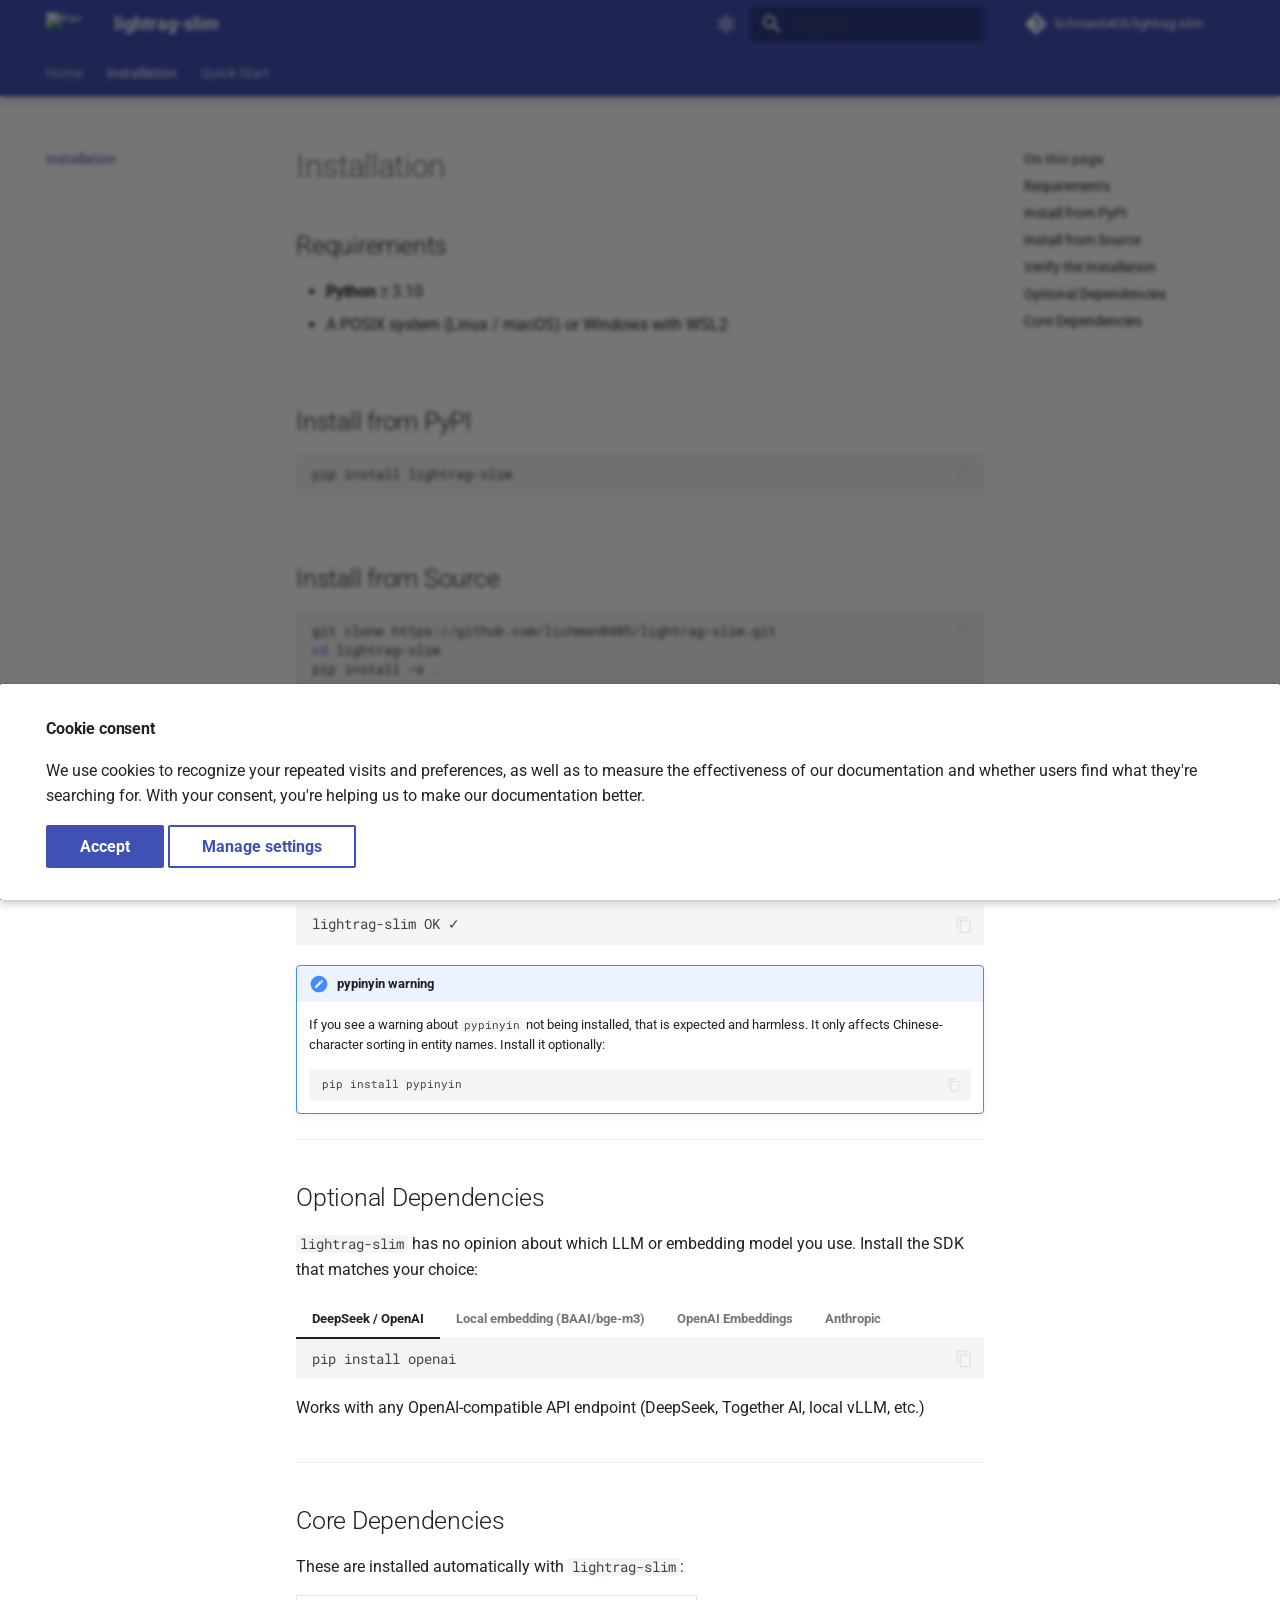
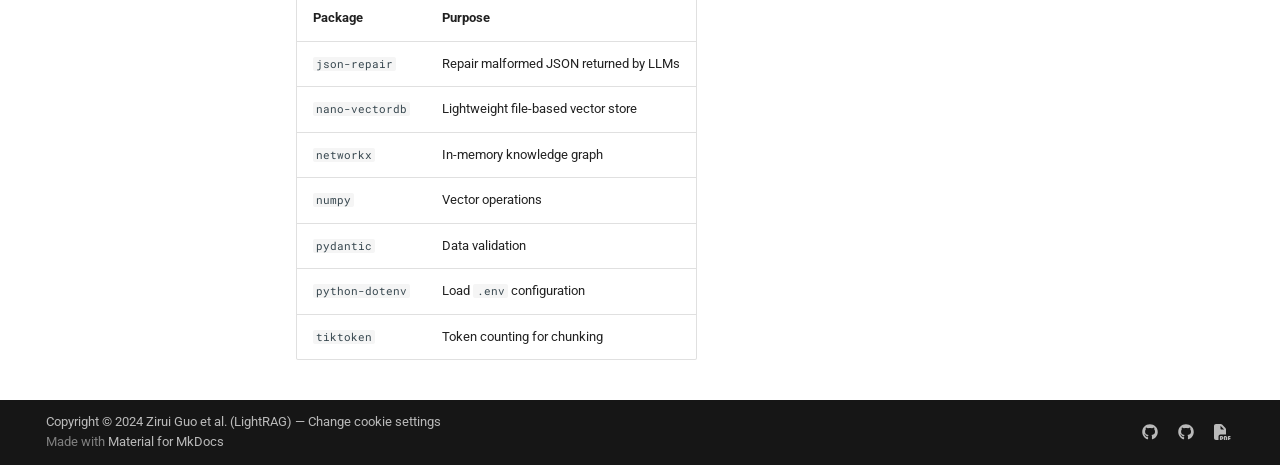
==== installation/index.html @ d9993184 "Deployed 4607991 with MkDocs version: 1.6.1" ====
<!doctype html>
<html lang="en" class="no-js">
  <head>
    
      <meta charset="utf-8">
      <meta name="viewport" content="width=device-width,initial-scale=1">
      
        <meta name="description" content="A lightweight, standalone graph-based RAG engine extracted from LightRAG">
      
      
        <meta name="author" content="lichman0405">
      
      
        <link rel="canonical" href="https://lichman0405.github.io/lightrag-slim/installation/">
      
      
        <link rel="prev" href="..">
      
      
        <link rel="next" href="../quickstart/">
      
      
        
      
      
      <link rel="icon" href="../assets/logo.svg">
      <meta name="generator" content="mkdocs-1.6.1, mkdocs-material-9.7.6">
    
    
      
        <title>Installation - lightrag-slim</title>
      
    
    
      <link rel="stylesheet" href="../assets/stylesheets/main.484c7ddc.min.css">
      
        
        <link rel="stylesheet" href="../assets/stylesheets/palette.ab4e12ef.min.css">
      
      


    
    
      
    
    
      
        
        
        <link rel="preconnect" href="https://fonts.gstatic.com" crossorigin>
        <link rel="stylesheet" href="https://fonts.googleapis.com/css?family=Roboto:300,300i,400,400i,700,700i%7CRoboto+Mono:400,400i,700,700i&display=fallback">
        <style>:root{--md-text-font:"Roboto";--md-code-font:"Roboto Mono"}</style>
      
    
    
      <link rel="stylesheet" href="../stylesheets/extra.css">
    
    <script>__md_scope=new URL("..",location),__md_hash=e=>[...e].reduce(((e,_)=>(e<<5)-e+_.charCodeAt(0)),0),__md_get=(e,_=localStorage,t=__md_scope)=>JSON.parse(_.getItem(t.pathname+"."+e)),__md_set=(e,_,t=localStorage,a=__md_scope)=>{try{t.setItem(a.pathname+"."+e,JSON.stringify(_))}catch(e){}}</script>
    
      

    
    
  </head>
  
  
    
    
      
    
    
    
    
    <body dir="ltr" data-md-color-scheme="default" data-md-color-primary="indigo" data-md-color-accent="deep-purple">
  
    
    <input class="md-toggle" data-md-toggle="drawer" type="checkbox" id="__drawer" autocomplete="off">
    <input class="md-toggle" data-md-toggle="search" type="checkbox" id="__search" autocomplete="off">
    <label class="md-overlay" for="__drawer"></label>
    <div data-md-component="skip">
      
        
        <a href="#installation" class="md-skip">
          Skip to content
        </a>
      
    </div>
    <div data-md-component="announce">
      
    </div>
    
      <div data-md-color-scheme="default" data-md-component="outdated" hidden>
        
      </div>
    
    
      

  

<header class="md-header md-header--shadow md-header--lifted" data-md-component="header">
  <nav class="md-header__inner md-grid" aria-label="Header">
    <a href=".." title="lightrag-slim" class="md-header__button md-logo" aria-label="lightrag-slim" data-md-component="logo">
      
  <img src="../assets/logo.svg" alt="logo">

    </a>
    <label class="md-header__button md-icon" for="__drawer">
      
      <svg xmlns="http://www.w3.org/2000/svg" viewBox="0 0 24 24"><path d="M3 6h18v2H3zm0 5h18v2H3zm0 5h18v2H3z"/></svg>
    </label>
    <div class="md-header__title" data-md-component="header-title">
      <div class="md-header__ellipsis">
        <div class="md-header__topic">
          <span class="md-ellipsis">
            lightrag-slim
          </span>
        </div>
        <div class="md-header__topic" data-md-component="header-topic">
          <span class="md-ellipsis">
            
              Installation
            
          </span>
        </div>
      </div>
    </div>
    
      
        <form class="md-header__option" data-md-component="palette">
  
    
    
    
    <input class="md-option" data-md-color-media="(prefers-color-scheme: light)" data-md-color-scheme="default" data-md-color-primary="indigo" data-md-color-accent="deep-purple"  aria-label="Switch to dark mode"  type="radio" name="__palette" id="__palette_0">
    
      <label class="md-header__button md-icon" title="Switch to dark mode" for="__palette_1" hidden>
        <svg xmlns="http://www.w3.org/2000/svg" viewBox="0 0 24 24"><path d="M12 7a5 5 0 0 1 5 5 5 5 0 0 1-5 5 5 5 0 0 1-5-5 5 5 0 0 1 5-5m0 2a3 3 0 0 0-3 3 3 3 0 0 0 3 3 3 3 0 0 0 3-3 3 3 0 0 0-3-3m0-7 2.39 3.42C13.65 5.15 12.84 5 12 5s-1.65.15-2.39.42zM3.34 7l4.16-.35A7.2 7.2 0 0 0 5.94 8.5c-.44.74-.69 1.5-.83 2.29zm.02 10 1.76-3.77a7.131 7.131 0 0 0 2.38 4.14zM20.65 7l-1.77 3.79a7.02 7.02 0 0 0-2.38-4.15zm-.01 10-4.14.36c.59-.51 1.12-1.14 1.54-1.86.42-.73.69-1.5.83-2.29zM12 22l-2.41-3.44c.74.27 1.55.44 2.41.44.82 0 1.63-.17 2.37-.44z"/></svg>
      </label>
    
  
    
    
    
    <input class="md-option" data-md-color-media="(prefers-color-scheme: dark)" data-md-color-scheme="slate" data-md-color-primary="indigo" data-md-color-accent="deep-purple"  aria-label="Switch to light mode"  type="radio" name="__palette" id="__palette_1">
    
      <label class="md-header__button md-icon" title="Switch to light mode" for="__palette_0" hidden>
        <svg xmlns="http://www.w3.org/2000/svg" viewBox="0 0 24 24"><path d="m17.75 4.09-2.53 1.94.91 3.06-2.63-1.81-2.63 1.81.91-3.06-2.53-1.94L12.44 4l1.06-3 1.06 3zm3.5 6.91-1.64 1.25.59 1.98-1.7-1.17-1.7 1.17.59-1.98L15.75 11l2.06-.05L18.5 9l.69 1.95zm-2.28 4.95c.83-.08 1.72 1.1 1.19 1.85-.32.45-.66.87-1.08 1.27C15.17 23 8.84 23 4.94 19.07c-3.91-3.9-3.91-10.24 0-14.14.4-.4.82-.76 1.27-1.08.75-.53 1.93.36 1.85 1.19-.27 2.86.69 5.83 2.89 8.02a9.96 9.96 0 0 0 8.02 2.89m-1.64 2.02a12.08 12.08 0 0 1-7.8-3.47c-2.17-2.19-3.33-5-3.49-7.82-2.81 3.14-2.7 7.96.31 10.98 3.02 3.01 7.84 3.12 10.98.31"/></svg>
      </label>
    
  
</form>
      
    
    
      <script>var palette=__md_get("__palette");if(palette&&palette.color){if("(prefers-color-scheme)"===palette.color.media){var media=matchMedia("(prefers-color-scheme: light)"),input=document.querySelector(media.matches?"[data-md-color-media='(prefers-color-scheme: light)']":"[data-md-color-media='(prefers-color-scheme: dark)']");palette.color.media=input.getAttribute("data-md-color-media"),palette.color.scheme=input.getAttribute("data-md-color-scheme"),palette.color.primary=input.getAttribute("data-md-color-primary"),palette.color.accent=input.getAttribute("data-md-color-accent")}for(var[key,value]of Object.entries(palette.color))document.body.setAttribute("data-md-color-"+key,value)}</script>
    
    
    
      
      
        <label class="md-header__button md-icon" for="__search">
          
          <svg xmlns="http://www.w3.org/2000/svg" viewBox="0 0 24 24"><path d="M9.5 3A6.5 6.5 0 0 1 16 9.5c0 1.61-.59 3.09-1.56 4.23l.27.27h.79l5 5-1.5 1.5-5-5v-.79l-.27-.27A6.52 6.52 0 0 1 9.5 16 6.5 6.5 0 0 1 3 9.5 6.5 6.5 0 0 1 9.5 3m0 2C7 5 5 7 5 9.5S7 14 9.5 14 14 12 14 9.5 12 5 9.5 5"/></svg>
        </label>
        <div class="md-search" data-md-component="search" role="dialog">
  <label class="md-search__overlay" for="__search"></label>
  <div class="md-search__inner" role="search">
    <form class="md-search__form" name="search">
      <input type="text" class="md-search__input" name="query" aria-label="Search" placeholder="Search" autocapitalize="off" autocorrect="off" autocomplete="off" spellcheck="false" data-md-component="search-query" required>
      <label class="md-search__icon md-icon" for="__search">
        
        <svg xmlns="http://www.w3.org/2000/svg" viewBox="0 0 24 24"><path d="M9.5 3A6.5 6.5 0 0 1 16 9.5c0 1.61-.59 3.09-1.56 4.23l.27.27h.79l5 5-1.5 1.5-5-5v-.79l-.27-.27A6.52 6.52 0 0 1 9.5 16 6.5 6.5 0 0 1 3 9.5 6.5 6.5 0 0 1 9.5 3m0 2C7 5 5 7 5 9.5S7 14 9.5 14 14 12 14 9.5 12 5 9.5 5"/></svg>
        
        <svg xmlns="http://www.w3.org/2000/svg" viewBox="0 0 24 24"><path d="M20 11v2H8l5.5 5.5-1.42 1.42L4.16 12l7.92-7.92L13.5 5.5 8 11z"/></svg>
      </label>
      <nav class="md-search__options" aria-label="Search">
        
          <a href="javascript:void(0)" class="md-search__icon md-icon" title="Share" aria-label="Share" data-clipboard data-clipboard-text="" data-md-component="search-share" tabindex="-1">
            
            <svg xmlns="http://www.w3.org/2000/svg" viewBox="0 0 24 24"><path d="M18 16.08c-.76 0-1.44.3-1.96.77L8.91 12.7c.05-.23.09-.46.09-.7s-.04-.47-.09-.7l7.05-4.11c.54.5 1.25.81 2.04.81a3 3 0 0 0 3-3 3 3 0 0 0-3-3 3 3 0 0 0-3 3c0 .24.04.47.09.7L8.04 9.81C7.5 9.31 6.79 9 6 9a3 3 0 0 0-3 3 3 3 0 0 0 3 3c.79 0 1.5-.31 2.04-.81l7.12 4.15c-.05.21-.08.43-.08.66 0 1.61 1.31 2.91 2.92 2.91s2.92-1.3 2.92-2.91A2.92 2.92 0 0 0 18 16.08"/></svg>
          </a>
        
        <button type="reset" class="md-search__icon md-icon" title="Clear" aria-label="Clear" tabindex="-1">
          
          <svg xmlns="http://www.w3.org/2000/svg" viewBox="0 0 24 24"><path d="M19 6.41 17.59 5 12 10.59 6.41 5 5 6.41 10.59 12 5 17.59 6.41 19 12 13.41 17.59 19 19 17.59 13.41 12z"/></svg>
        </button>
      </nav>
      
        <div class="md-search__suggest" data-md-component="search-suggest"></div>
      
    </form>
    <div class="md-search__output">
      <div class="md-search__scrollwrap" tabindex="0" data-md-scrollfix>
        <div class="md-search-result" data-md-component="search-result">
          <div class="md-search-result__meta">
            Initializing search
          </div>
          <ol class="md-search-result__list" role="presentation"></ol>
        </div>
      </div>
    </div>
  </div>
</div>
      
    
    
      <div class="md-header__source">
        <a href="https://github.com/lichman0405/lightrag-slim" title="Go to repository" class="md-source" data-md-component="source">
  <div class="md-source__icon md-icon">
    
    <svg xmlns="http://www.w3.org/2000/svg" viewBox="0 0 448 512"><!--! Font Awesome Free 7.1.0 by @fontawesome - https://fontawesome.com License - https://fontawesome.com/license/free (Icons: CC BY 4.0, Fonts: SIL OFL 1.1, Code: MIT License) Copyright 2025 Fonticons, Inc.--><path d="M439.6 236.1 244 40.5c-5.4-5.5-12.8-8.5-20.4-8.5s-15 3-20.4 8.4L162.5 81l51.5 51.5c27.1-9.1 52.7 16.8 43.4 43.7l49.7 49.7c34.2-11.8 61.2 31 35.5 56.7-26.5 26.5-70.2-2.9-56-37.3L240.3 199v121.9c25.3 12.5 22.3 41.8 9.1 55-6.4 6.4-15.2 10.1-24.3 10.1s-17.8-3.6-24.3-10.1c-17.6-17.6-11.1-46.9 11.2-56v-123c-20.8-8.5-24.6-30.7-18.6-45L142.6 101 8.5 235.1C3 240.6 0 247.9 0 255.5s3 15 8.5 20.4l195.6 195.7c5.4 5.4 12.7 8.4 20.4 8.4s15-3 20.4-8.4l194.7-194.7c5.4-5.4 8.4-12.8 8.4-20.4s-3-15-8.4-20.4"/></svg>
  </div>
  <div class="md-source__repository">
    lichman0405/lightrag-slim
  </div>
</a>
      </div>
    
  </nav>
  
    
      
<nav class="md-tabs" aria-label="Tabs" data-md-component="tabs">
  <div class="md-grid">
    <ul class="md-tabs__list">
      
        
  
  
  
  
    <li class="md-tabs__item">
      <a href=".." class="md-tabs__link">
        
  
  
    
  
  Home

      </a>
    </li>
  

      
        
  
  
  
    
  
  
    <li class="md-tabs__item md-tabs__item--active">
      <a href="./" class="md-tabs__link">
        
  
  
    
  
  Installation

      </a>
    </li>
  

      
        
  
  
  
  
    <li class="md-tabs__item">
      <a href="../quickstart/" class="md-tabs__link">
        
  
  
    
  
  Quick Start

      </a>
    </li>
  

      
    </ul>
  </div>
</nav>
    
  
</header>
    
    <div class="md-container" data-md-component="container">
      
      
        
      
      <main class="md-main" data-md-component="main">
        <div class="md-main__inner md-grid">
          
            
              
              <div class="md-sidebar md-sidebar--primary" data-md-component="sidebar" data-md-type="navigation" >
                <div class="md-sidebar__scrollwrap">
                  <div class="md-sidebar__inner">
                    


  


<nav class="md-nav md-nav--primary md-nav--lifted" aria-label="Navigation" data-md-level="0">
  <label class="md-nav__title" for="__drawer">
    <a href=".." title="lightrag-slim" class="md-nav__button md-logo" aria-label="lightrag-slim" data-md-component="logo">
      
  <img src="../assets/logo.svg" alt="logo">

    </a>
    lightrag-slim
  </label>
  
    <div class="md-nav__source">
      <a href="https://github.com/lichman0405/lightrag-slim" title="Go to repository" class="md-source" data-md-component="source">
  <div class="md-source__icon md-icon">
    
    <svg xmlns="http://www.w3.org/2000/svg" viewBox="0 0 448 512"><!--! Font Awesome Free 7.1.0 by @fontawesome - https://fontawesome.com License - https://fontawesome.com/license/free (Icons: CC BY 4.0, Fonts: SIL OFL 1.1, Code: MIT License) Copyright 2025 Fonticons, Inc.--><path d="M439.6 236.1 244 40.5c-5.4-5.5-12.8-8.5-20.4-8.5s-15 3-20.4 8.4L162.5 81l51.5 51.5c27.1-9.1 52.7 16.8 43.4 43.7l49.7 49.7c34.2-11.8 61.2 31 35.5 56.7-26.5 26.5-70.2-2.9-56-37.3L240.3 199v121.9c25.3 12.5 22.3 41.8 9.1 55-6.4 6.4-15.2 10.1-24.3 10.1s-17.8-3.6-24.3-10.1c-17.6-17.6-11.1-46.9 11.2-56v-123c-20.8-8.5-24.6-30.7-18.6-45L142.6 101 8.5 235.1C3 240.6 0 247.9 0 255.5s3 15 8.5 20.4l195.6 195.7c5.4 5.4 12.7 8.4 20.4 8.4s15-3 20.4-8.4l194.7-194.7c5.4-5.4 8.4-12.8 8.4-20.4s-3-15-8.4-20.4"/></svg>
  </div>
  <div class="md-source__repository">
    lichman0405/lightrag-slim
  </div>
</a>
    </div>
  
  <ul class="md-nav__list" data-md-scrollfix>
    
      
      
  
  
  
  
    <li class="md-nav__item">
      <a href=".." class="md-nav__link">
        
  
  
  <span class="md-ellipsis">
    
  
    Home
  

    
  </span>
  
  

      </a>
    </li>
  

    
      
      
  
  
    
  
  
  
    <li class="md-nav__item md-nav__item--active">
      
      <input class="md-nav__toggle md-toggle" type="checkbox" id="__toc">
      
      
        
      
      
        <label class="md-nav__link md-nav__link--active" for="__toc">
          
  
  
  <span class="md-ellipsis">
    
  
    Installation
  

    
  </span>
  
  

          <span class="md-nav__icon md-icon"></span>
        </label>
      
      <a href="./" class="md-nav__link md-nav__link--active">
        
  
  
  <span class="md-ellipsis">
    
  
    Installation
  

    
  </span>
  
  

      </a>
      
        

  

<nav class="md-nav md-nav--secondary" aria-label="On this page">
  
  
  
    
  
  
    <label class="md-nav__title" for="__toc">
      <span class="md-nav__icon md-icon"></span>
      On this page
    </label>
    <ul class="md-nav__list" data-md-component="toc" data-md-scrollfix>
      
        <li class="md-nav__item">
  <a href="#requirements" class="md-nav__link">
    <span class="md-ellipsis">
      
        Requirements
      
    </span>
  </a>
  
</li>
      
        <li class="md-nav__item">
  <a href="#install-from-pypi" class="md-nav__link">
    <span class="md-ellipsis">
      
        Install from PyPI
      
    </span>
  </a>
  
</li>
      
        <li class="md-nav__item">
  <a href="#install-from-source" class="md-nav__link">
    <span class="md-ellipsis">
      
        Install from Source
      
    </span>
  </a>
  
</li>
      
        <li class="md-nav__item">
  <a href="#verify-the-installation" class="md-nav__link">
    <span class="md-ellipsis">
      
        Verify the Installation
      
    </span>
  </a>
  
</li>
      
        <li class="md-nav__item">
  <a href="#optional-dependencies" class="md-nav__link">
    <span class="md-ellipsis">
      
        Optional Dependencies
      
    </span>
  </a>
  
</li>
      
        <li class="md-nav__item">
  <a href="#core-dependencies" class="md-nav__link">
    <span class="md-ellipsis">
      
        Core Dependencies
      
    </span>
  </a>
  
</li>
      
    </ul>
  
</nav>
      
    </li>
  

    
      
      
  
  
  
  
    <li class="md-nav__item">
      <a href="../quickstart/" class="md-nav__link">
        
  
  
  <span class="md-ellipsis">
    
  
    Quick Start
  

    
  </span>
  
  

      </a>
    </li>
  

    
  </ul>
</nav>
                  </div>
                </div>
              </div>
            
            
              
              <div class="md-sidebar md-sidebar--secondary" data-md-component="sidebar" data-md-type="toc" >
                <div class="md-sidebar__scrollwrap">
                  <div class="md-sidebar__inner">
                    

  

<nav class="md-nav md-nav--secondary" aria-label="On this page">
  
  
  
    
  
  
    <label class="md-nav__title" for="__toc">
      <span class="md-nav__icon md-icon"></span>
      On this page
    </label>
    <ul class="md-nav__list" data-md-component="toc" data-md-scrollfix>
      
        <li class="md-nav__item">
  <a href="#requirements" class="md-nav__link">
    <span class="md-ellipsis">
      
        Requirements
      
    </span>
  </a>
  
</li>
      
        <li class="md-nav__item">
  <a href="#install-from-pypi" class="md-nav__link">
    <span class="md-ellipsis">
      
        Install from PyPI
      
    </span>
  </a>
  
</li>
      
        <li class="md-nav__item">
  <a href="#install-from-source" class="md-nav__link">
    <span class="md-ellipsis">
      
        Install from Source
      
    </span>
  </a>
  
</li>
      
        <li class="md-nav__item">
  <a href="#verify-the-installation" class="md-nav__link">
    <span class="md-ellipsis">
      
        Verify the Installation
      
    </span>
  </a>
  
</li>
      
        <li class="md-nav__item">
  <a href="#optional-dependencies" class="md-nav__link">
    <span class="md-ellipsis">
      
        Optional Dependencies
      
    </span>
  </a>
  
</li>
      
        <li class="md-nav__item">
  <a href="#core-dependencies" class="md-nav__link">
    <span class="md-ellipsis">
      
        Core Dependencies
      
    </span>
  </a>
  
</li>
      
    </ul>
  
</nav>
                  </div>
                </div>
              </div>
            
          
          
            <div class="md-content" data-md-component="content">
              
              <article class="md-content__inner md-typeset">
                
                  


  
  


<h1 id="installation">Installation<a class="headerlink" href="#installation" title="Permanent link">&para;</a></h1>
<h2 id="requirements">Requirements<a class="headerlink" href="#requirements" title="Permanent link">&para;</a></h2>
<ul>
<li><strong>Python</strong> ≥ 3.10</li>
<li>A POSIX system (Linux / macOS) or Windows with WSL2</li>
</ul>
<hr />
<h2 id="install-from-pypi">Install from PyPI<a class="headerlink" href="#install-from-pypi" title="Permanent link">&para;</a></h2>
<div class="language-bash highlight"><pre><span></span><code><span id="__span-0-1"><a id="__codelineno-0-1" name="__codelineno-0-1" href="#__codelineno-0-1"></a>pip<span class="w"> </span>install<span class="w"> </span>lightrag-slim
</span></code></pre></div>
<hr />
<h2 id="install-from-source">Install from Source<a class="headerlink" href="#install-from-source" title="Permanent link">&para;</a></h2>
<div class="language-bash highlight"><pre><span></span><code><span id="__span-1-1"><a id="__codelineno-1-1" name="__codelineno-1-1" href="#__codelineno-1-1"></a>git<span class="w"> </span>clone<span class="w"> </span>https://github.com/lichman0405/lightrag-slim.git
</span><span id="__span-1-2"><a id="__codelineno-1-2" name="__codelineno-1-2" href="#__codelineno-1-2"></a><span class="nb">cd</span><span class="w"> </span>lightrag-slim
</span><span id="__span-1-3"><a id="__codelineno-1-3" name="__codelineno-1-3" href="#__codelineno-1-3"></a>pip<span class="w"> </span>install<span class="w"> </span>-e<span class="w"> </span>.
</span></code></pre></div>
<hr />
<h2 id="verify-the-installation">Verify the Installation<a class="headerlink" href="#verify-the-installation" title="Permanent link">&para;</a></h2>
<div class="language-bash highlight"><pre><span></span><code><span id="__span-2-1"><a id="__codelineno-2-1" name="__codelineno-2-1" href="#__codelineno-2-1"></a>python<span class="w"> </span>-c<span class="w"> </span><span class="s2">&quot;from lightrag_slim import LightRAG, QueryParam; print(&#39;lightrag-slim OK ✓&#39;)&quot;</span>
</span></code></pre></div>
<p>You should see:</p>
<div class="language-text highlight"><pre><span></span><code><span id="__span-3-1"><a id="__codelineno-3-1" name="__codelineno-3-1" href="#__codelineno-3-1"></a>lightrag-slim OK ✓
</span></code></pre></div>
<div class="admonition note">
<p class="admonition-title">pypinyin warning</p>
<p>If you see a warning about <code>pypinyin</code> not being installed, that is expected and harmless.
It only affects Chinese-character sorting in entity names. Install it optionally:
<div class="language-bash highlight"><pre><span></span><code><span id="__span-4-1"><a id="__codelineno-4-1" name="__codelineno-4-1" href="#__codelineno-4-1"></a>pip<span class="w"> </span>install<span class="w"> </span>pypinyin
</span></code></pre></div></p>
</div>
<hr />
<h2 id="optional-dependencies">Optional Dependencies<a class="headerlink" href="#optional-dependencies" title="Permanent link">&para;</a></h2>
<p><code>lightrag-slim</code> has no opinion about which LLM or embedding model you use.
Install the SDK that matches your choice:</p>
<div class="tabbed-set tabbed-alternate" data-tabs="1:4"><input checked="checked" id="__tabbed_1_1" name="__tabbed_1" type="radio" /><input id="__tabbed_1_2" name="__tabbed_1" type="radio" /><input id="__tabbed_1_3" name="__tabbed_1" type="radio" /><input id="__tabbed_1_4" name="__tabbed_1" type="radio" /><div class="tabbed-labels"><label for="__tabbed_1_1">DeepSeek / OpenAI</label><label for="__tabbed_1_2">Local embedding (BAAI/bge-m3)</label><label for="__tabbed_1_3">OpenAI Embeddings</label><label for="__tabbed_1_4">Anthropic</label></div>
<div class="tabbed-content">
<div class="tabbed-block">
<div class="language-bash highlight"><pre><span></span><code><span id="__span-5-1"><a id="__codelineno-5-1" name="__codelineno-5-1" href="#__codelineno-5-1"></a>pip<span class="w"> </span>install<span class="w"> </span>openai
</span></code></pre></div>
<p>Works with any OpenAI-compatible API endpoint (DeepSeek, Together AI, local vLLM, etc.)</p>
</div>
<div class="tabbed-block">
<div class="language-bash highlight"><pre><span></span><code><span id="__span-6-1"><a id="__codelineno-6-1" name="__codelineno-6-1" href="#__codelineno-6-1"></a>pip<span class="w"> </span>install<span class="w"> </span>sentence-transformers
</span></code></pre></div>
<p>Downloads and runs the <code>BAAI/bge-m3</code> model locally (1 GB, CPU-compatible).
No API key needed.</p>
</div>
<div class="tabbed-block">
<div class="language-bash highlight"><pre><span></span><code><span id="__span-7-1"><a id="__codelineno-7-1" name="__codelineno-7-1" href="#__codelineno-7-1"></a>pip<span class="w"> </span>install<span class="w"> </span>openai
</span></code></pre></div>
<p>Use <code>text-embedding-3-small</code> or <code>text-embedding-3-large</code> via the OpenAI API.</p>
</div>
<div class="tabbed-block">
<div class="language-bash highlight"><pre><span></span><code><span id="__span-8-1"><a id="__codelineno-8-1" name="__codelineno-8-1" href="#__codelineno-8-1"></a>pip<span class="w"> </span>install<span class="w"> </span>anthropic
</span></code></pre></div>
<p>Use Claude models for the LLM function.</p>
</div>
</div>
</div>
<hr />
<h2 id="core-dependencies">Core Dependencies<a class="headerlink" href="#core-dependencies" title="Permanent link">&para;</a></h2>
<p>These are installed automatically with <code>lightrag-slim</code>:</p>
<table>
<thead>
<tr>
<th>Package</th>
<th>Purpose</th>
</tr>
</thead>
<tbody>
<tr>
<td><code>json-repair</code></td>
<td>Repair malformed JSON returned by LLMs</td>
</tr>
<tr>
<td><code>nano-vectordb</code></td>
<td>Lightweight file-based vector store</td>
</tr>
<tr>
<td><code>networkx</code></td>
<td>In-memory knowledge graph</td>
</tr>
<tr>
<td><code>numpy</code></td>
<td>Vector operations</td>
</tr>
<tr>
<td><code>pydantic</code></td>
<td>Data validation</td>
</tr>
<tr>
<td><code>python-dotenv</code></td>
<td>Load <code>.env</code> configuration</td>
</tr>
<tr>
<td><code>tiktoken</code></td>
<td>Token counting for chunking</td>
</tr>
</tbody>
</table>












                
              </article>
            </div>
          
          
  <script>var tabs=__md_get("__tabs");if(Array.isArray(tabs))e:for(var set of document.querySelectorAll(".tabbed-set")){var labels=set.querySelector(".tabbed-labels");for(var tab of tabs)for(var label of labels.getElementsByTagName("label"))if(label.innerText.trim()===tab){var input=document.getElementById(label.htmlFor);input.checked=!0;continue e}}</script>

<script>var target=document.getElementById(location.hash.slice(1));target&&target.name&&(target.checked=target.name.startsWith("__tabbed_"))</script>
        </div>
        
          <button type="button" class="md-top md-icon" data-md-component="top" hidden>
  
  <svg xmlns="http://www.w3.org/2000/svg" viewBox="0 0 24 24"><path d="M13 20h-2V8l-5.5 5.5-1.42-1.42L12 4.16l7.92 7.92-1.42 1.42L13 8z"/></svg>
  Back to top
</button>
        
      </main>
      
        <footer class="md-footer">
  
  <div class="md-footer-meta md-typeset">
    <div class="md-footer-meta__inner md-grid">
      <div class="md-copyright">
  
    <div class="md-copyright__highlight">
      Copyright &copy; 2024 Zirui Guo et al. (LightRAG) &mdash; <a href="#__consent">Change cookie settings</a>

    </div>
  
  
    Made with
    <a href="https://squidfunk.github.io/mkdocs-material/" target="_blank" rel="noopener">
      Material for MkDocs
    </a>
  
</div>
      
        
<div class="md-social">
  
    
    
    
    
    <a href="https://github.com/lichman0405/lightrag-slim" target="_blank" rel="noopener" title="lightrag-slim on GitHub" class="md-social__link">
      <svg xmlns="http://www.w3.org/2000/svg" viewBox="0 0 512 512"><!--! Font Awesome Free 7.1.0 by @fontawesome - https://fontawesome.com License - https://fontawesome.com/license/free (Icons: CC BY 4.0, Fonts: SIL OFL 1.1, Code: MIT License) Copyright 2025 Fonticons, Inc.--><path d="M173.9 397.4c0 2-2.3 3.6-5.2 3.6-3.3.3-5.6-1.3-5.6-3.6 0-2 2.3-3.6 5.2-3.6 3-.3 5.6 1.3 5.6 3.6m-31.1-4.5c-.7 2 1.3 4.3 4.3 4.9 2.6 1 5.6 0 6.2-2s-1.3-4.3-4.3-5.2c-2.6-.7-5.5.3-6.2 2.3m44.2-1.7c-2.9.7-4.9 2.6-4.6 4.9.3 2 2.9 3.3 5.9 2.6 2.9-.7 4.9-2.6 4.6-4.6-.3-1.9-3-3.2-5.9-2.9M252.8 8C114.1 8 8 113.3 8 252c0 110.9 69.8 205.8 169.5 239.2 12.8 2.3 17.3-5.6 17.3-12.1 0-6.2-.3-40.4-.3-61.4 0 0-70 15-84.7-29.8 0 0-11.4-29.1-27.8-36.6 0 0-22.9-15.7 1.6-15.4 0 0 24.9 2 38.6 25.8 21.9 38.6 58.6 27.5 72.9 20.9 2.3-16 8.8-27.1 16-33.7-55.9-6.2-112.3-14.3-112.3-110.5 0-27.5 7.6-41.3 23.6-58.9-2.6-6.5-11.1-33.3 2.6-67.9 20.9-6.5 69 27 69 27 20-5.6 41.5-8.5 62.8-8.5s42.8 2.9 62.8 8.5c0 0 48.1-33.6 69-27 13.7 34.7 5.2 61.4 2.6 67.9 16 17.7 25.8 31.5 25.8 58.9 0 96.5-58.9 104.2-114.8 110.5 9.2 7.9 17 22.9 17 46.4 0 33.7-.3 75.4-.3 83.6 0 6.5 4.6 14.4 17.3 12.1C436.2 457.8 504 362.9 504 252 504 113.3 391.5 8 252.8 8M105.2 352.9c-1.3 1-1 3.3.7 5.2 1.6 1.6 3.9 2.3 5.2 1 1.3-1 1-3.3-.7-5.2-1.6-1.6-3.9-2.3-5.2-1m-10.8-8.1c-.7 1.3.3 2.9 2.3 3.9 1.6 1 3.6.7 4.3-.7.7-1.3-.3-2.9-2.3-3.9-2-.6-3.6-.3-4.3.7m32.4 35.6c-1.6 1.3-1 4.3 1.3 6.2 2.3 2.3 5.2 2.6 6.5 1 1.3-1.3.7-4.3-1.3-6.2-2.2-2.3-5.2-2.6-6.5-1m-11.4-14.7c-1.6 1-1.6 3.6 0 5.9s4.3 3.3 5.6 2.3c1.6-1.3 1.6-3.9 0-6.2-1.4-2.3-4-3.3-5.6-2"/></svg>
    </a>
  
    
    
    
    
    <a href="https://github.com/HKUDS/LightRAG" target="_blank" rel="noopener" title="Original LightRAG project" class="md-social__link">
      <svg xmlns="http://www.w3.org/2000/svg" viewBox="0 0 512 512"><!--! Font Awesome Free 7.1.0 by @fontawesome - https://fontawesome.com License - https://fontawesome.com/license/free (Icons: CC BY 4.0, Fonts: SIL OFL 1.1, Code: MIT License) Copyright 2025 Fonticons, Inc.--><path d="M173.9 397.4c0 2-2.3 3.6-5.2 3.6-3.3.3-5.6-1.3-5.6-3.6 0-2 2.3-3.6 5.2-3.6 3-.3 5.6 1.3 5.6 3.6m-31.1-4.5c-.7 2 1.3 4.3 4.3 4.9 2.6 1 5.6 0 6.2-2s-1.3-4.3-4.3-5.2c-2.6-.7-5.5.3-6.2 2.3m44.2-1.7c-2.9.7-4.9 2.6-4.6 4.9.3 2 2.9 3.3 5.9 2.6 2.9-.7 4.9-2.6 4.6-4.6-.3-1.9-3-3.2-5.9-2.9M252.8 8C114.1 8 8 113.3 8 252c0 110.9 69.8 205.8 169.5 239.2 12.8 2.3 17.3-5.6 17.3-12.1 0-6.2-.3-40.4-.3-61.4 0 0-70 15-84.7-29.8 0 0-11.4-29.1-27.8-36.6 0 0-22.9-15.7 1.6-15.4 0 0 24.9 2 38.6 25.8 21.9 38.6 58.6 27.5 72.9 20.9 2.3-16 8.8-27.1 16-33.7-55.9-6.2-112.3-14.3-112.3-110.5 0-27.5 7.6-41.3 23.6-58.9-2.6-6.5-11.1-33.3 2.6-67.9 20.9-6.5 69 27 69 27 20-5.6 41.5-8.5 62.8-8.5s42.8 2.9 62.8 8.5c0 0 48.1-33.6 69-27 13.7 34.7 5.2 61.4 2.6 67.9 16 17.7 25.8 31.5 25.8 58.9 0 96.5-58.9 104.2-114.8 110.5 9.2 7.9 17 22.9 17 46.4 0 33.7-.3 75.4-.3 83.6 0 6.5 4.6 14.4 17.3 12.1C436.2 457.8 504 362.9 504 252 504 113.3 391.5 8 252.8 8M105.2 352.9c-1.3 1-1 3.3.7 5.2 1.6 1.6 3.9 2.3 5.2 1 1.3-1 1-3.3-.7-5.2-1.6-1.6-3.9-2.3-5.2-1m-10.8-8.1c-.7 1.3.3 2.9 2.3 3.9 1.6 1 3.6.7 4.3-.7.7-1.3-.3-2.9-2.3-3.9-2-.6-3.6-.3-4.3.7m32.4 35.6c-1.6 1.3-1 4.3 1.3 6.2 2.3 2.3 5.2 2.6 6.5 1 1.3-1.3.7-4.3-1.3-6.2-2.2-2.3-5.2-2.6-6.5-1m-11.4-14.7c-1.6 1-1.6 3.6 0 5.9s4.3 3.3 5.6 2.3c1.6-1.3 1.6-3.9 0-6.2-1.4-2.3-4-3.3-5.6-2"/></svg>
    </a>
  
    
    
    
    
    <a href="https://arxiv.org/abs/2410.05779" target="_blank" rel="noopener" title="LightRAG paper on arXiv" class="md-social__link">
      <svg xmlns="http://www.w3.org/2000/svg" viewBox="0 0 576 512"><!--! Font Awesome Free 7.1.0 by @fontawesome - https://fontawesome.com License - https://fontawesome.com/license/free (Icons: CC BY 4.0, Fonts: SIL OFL 1.1, Code: MIT License) Copyright 2025 Fonticons, Inc.--><path d="M96 0C60.7 0 32 28.7 32 64v384c0 35.3 28.7 64 64 64h80V400c0-35.3 28.7-64 64-64h176V170.5c0-17-6.7-33.3-18.7-45.3L290.7 18.7C278.7 6.7 262.5 0 245.5 0zm261.5 176H264c-13.3 0-24-10.7-24-24V58.5zM240 380c-11 0-20 9-20 20v128c0 11 9 20 20 20s20-9 20-20v-28h12c33.1 0 60-26.9 60-60s-26.9-60-60-60zm32 80h-12v-40h12c11 0 20 9 20 20s-9 20-20 20m96-80c-11 0-20 9-20 20v128c0 11 9 20 20 20h32c28.7 0 52-23.3 52-52v-64c0-28.7-23.3-52-52-52zm20 128v-88h12c6.6 0 12 5.4 12 12v64c0 6.6-5.4 12-12 12zm88-108v128c0 11 9 20 20 20s20-9 20-20v-44h28c11 0 20-9 20-20s-9-20-20-20h-28v-24h28c11 0 20-9 20-20s-9-20-20-20h-48c-11 0-20 9-20 20"/></svg>
    </a>
  
</div>
      
    </div>
  </div>
</footer>
      
    </div>
    <div class="md-dialog" data-md-component="dialog">
      <div class="md-dialog__inner md-typeset"></div>
    </div>
    
    
      <div class="md-consent" data-md-component="consent" id="__consent" hidden>
        <div class="md-consent__overlay"></div>
        <aside class="md-consent__inner">
          <form class="md-consent__form md-grid md-typeset" name="consent">
            


  


<h4>Cookie consent</h4>
<p>We use cookies to recognize your repeated visits and preferences, as well as to measure the effectiveness of our documentation and whether users find what they're searching for. With your consent, you're helping us to make our documentation better.</p>
<input class="md-toggle" type="checkbox" id="__settings" >
<div class="md-consent__settings">
  <ul class="task-list">
    
    
      
    
    
      
        
  
  
    
    
  
  <li class="task-list-item">
    <label class="task-list-control">
      <input type="checkbox" name="github" checked>
      <span class="task-list-indicator"></span>
      GitHub
    </label>
  </li>

      
    
    
  </ul>
</div>
<div class="md-consent__controls">
  
    
      <button class="md-button md-button--primary">Accept</button>
    
    
    
  
    
    
    
      <label class="md-button" for="__settings">Manage settings</label>
    
  
</div>
          </form>
        </aside>
      </div>
      <script>var consent=__md_get("__consent");if(consent)for(var input of document.forms.consent.elements)input.name&&(input.checked=consent[input.name]||!1);else"file:"!==location.protocol&&setTimeout((function(){document.querySelector("[data-md-component=consent]").hidden=!1}),250);var form=document.forms.consent;for(var action of["submit","reset"])form.addEventListener(action,(function(e){if(e.preventDefault(),"reset"===e.type)for(var n of document.forms.consent.elements)n.name&&(n.checked=!1);__md_set("__consent",Object.fromEntries(Array.from(new FormData(form).keys()).map((function(e){return[e,!0]})))),location.hash="",location.reload()}))</script>
    
    
      
      
      <script id="__config" type="application/json">{"annotate": null, "base": "..", "features": ["navigation.tabs", "navigation.tabs.sticky", "navigation.sections", "navigation.top", "navigation.tracking", "navigation.indexes", "search.suggest", "search.highlight", "search.share", "content.code.copy", "content.code.annotate", "content.tabs.link", "content.tooltips", "announce.dismiss"], "search": "../assets/javascripts/workers/search.2c215733.min.js", "tags": null, "translations": {"clipboard.copied": "Copied to clipboard", "clipboard.copy": "Copy to clipboard", "search.result.more.one": "1 more on this page", "search.result.more.other": "# more on this page", "search.result.none": "No matching documents", "search.result.one": "1 matching document", "search.result.other": "# matching documents", "search.result.placeholder": "Type to start searching", "search.result.term.missing": "Missing", "select.version": "Select version"}, "version": {"provider": "mike"}}</script>
    
    
      <script src="../assets/javascripts/bundle.79ae519e.min.js"></script>
      
    
  </body>
</html>
---- assets/stylesheets/main.484c7ddc.min.css ----
@charset "UTF-8";html{-webkit-text-size-adjust:none;-moz-text-size-adjust:none;text-size-adjust:none;box-sizing:border-box}*,:after,:before{box-sizing:inherit}@media (prefers-reduced-motion){*,:after,:before{transition:none!important}}body{margin:0}a,button,input,label{-webkit-tap-highlight-color:transparent}a{color:inherit;text-decoration:none}hr{border:0;box-sizing:initial;display:block;height:.05rem;overflow:visible;padding:0}small{font-size:80%}sub,sup{line-height:1em}img{border-style:none}table{border-collapse:initial;border-spacing:0}td,th{font-weight:400;vertical-align:top}button{background:#0000;border:0;font-family:inherit;font-size:inherit;margin:0;padding:0}input{border:0;outline:none}:root{--md-primary-fg-color:#4051b5;--md-primary-fg-color--light:#5d6cc0;--md-primary-fg-color--dark:#303fa1;--md-primary-bg-color:#fff;--md-primary-bg-color--light:#ffffffb3;--md-accent-fg-color:#526cfe;--md-accent-fg-color--transparent:#526cfe1a;--md-accent-bg-color:#fff;--md-accent-bg-color--light:#ffffffb3}[data-md-color-scheme=default]{color-scheme:light}[data-md-color-scheme=default] img[src$="#gh-dark-mode-only"],[data-md-color-scheme=default] img[src$="#only-dark"]{display:none}:root,[data-md-color-scheme=default]{--md-hue:225deg;--md-default-fg-color:#000000de;--md-default-fg-color--light:#0000008a;--md-default-fg-color--lighter:#00000052;--md-default-fg-color--lightest:#00000012;--md-default-bg-color:#fff;--md-default-bg-color--light:#ffffffb3;--md-default-bg-color--lighter:#ffffff4d;--md-default-bg-color--lightest:#ffffff1f;--md-code-fg-color:#36464e;--md-code-bg-color:#f5f5f5;--md-code-bg-color--light:#f5f5f5b3;--md-code-bg-color--lighter:#f5f5f54d;--md-code-hl-color:#4287ff;--md-code-hl-color--light:#4287ff1a;--md-code-hl-number-color:#d52a2a;--md-code-hl-special-color:#db1457;--md-code-hl-function-color:#a846b9;--md-code-hl-constant-color:#6e59d9;--md-code-hl-keyword-color:#3f6ec6;--md-code-hl-string-color:#1c7d4d;--md-code-hl-name-color:var(--md-code-fg-color);--md-code-hl-operator-color:var(--md-default-fg-color--light);--md-code-hl-punctuation-color:var(--md-default-fg-color--light);--md-code-hl-comment-color:var(--md-default-fg-color--light);--md-code-hl-generic-color:var(--md-default-fg-color--light);--md-code-hl-variable-color:var(--md-default-fg-color--light);--md-typeset-color:var(--md-default-fg-color);--md-typeset-a-color:var(--md-primary-fg-color);--md-typeset-del-color:#f5503d26;--md-typeset-ins-color:#0bd57026;--md-typeset-kbd-color:#fafafa;--md-typeset-kbd-accent-color:#fff;--md-typeset-kbd-border-color:#b8b8b8;--md-typeset-mark-color:#ffff0080;--md-typeset-table-color:#0000001f;--md-typeset-table-color--light:rgba(0,0,0,.035);--md-admonition-fg-color:var(--md-default-fg-color);--md-admonition-bg-color:var(--md-default-bg-color);--md-warning-fg-color:#000000de;--md-warning-bg-color:#ff9;--md-footer-fg-color:#fff;--md-footer-fg-color--light:#ffffffb3;--md-footer-fg-color--lighter:#ffffff73;--md-footer-bg-color:#000000de;--md-footer-bg-color--dark:#00000052;--md-shadow-z1:0 0.2rem 0.5rem #0000000d,0 0 0.05rem #0000001a;--md-shadow-z2:0 0.2rem 0.5rem #0000001a,0 0 0.05rem #00000040;--md-shadow-z3:0 0.2rem 0.5rem #0003,0 0 0.05rem #00000059}.md-icon svg{fill:currentcolor;display:block;height:1.2rem;width:1.2rem}body{-webkit-font-smoothing:antialiased;-moz-osx-font-smoothing:grayscale;--md-text-font-family:var(--md-text-font,_),-apple-system,BlinkMacSystemFont,Helvetica,Arial,sans-serif;--md-code-font-family:var(--md-code-font,_),SFMono-Regular,Consolas,Menlo,monospace}aside,body,input{font-feature-settings:"kern","liga";color:var(--md-typeset-color);font-family:var(--md-text-font-family)}code,kbd,pre{font-feature-settings:"kern";font-family:var(--md-code-font-family)}:root{--md-typeset-table-sort-icon:url('data:image/svg+xml;charset=utf-8,<svg xmlns="http://www.w3.org/2000/svg" viewBox="0 0 24 24"><path d="m18 21-4-4h3V7h-3l4-4 4 4h-3v10h3M2 19v-2h10v2M2 13v-2h7v2M2 7V5h4v2z"/></svg>');--md-typeset-table-sort-icon--asc:url('data:image/svg+xml;charset=utf-8,<svg xmlns="http://www.w3.org/2000/svg" viewBox="0 0 24 24"><path d="M19 17h3l-4 4-4-4h3V3h2M2 17h10v2H2M6 5v2H2V5m0 6h7v2H2z"/></svg>');--md-typeset-table-sort-icon--desc:url('data:image/svg+xml;charset=utf-8,<svg xmlns="http://www.w3.org/2000/svg" viewBox="0 0 24 24"><path d="M19 7h3l-4-4-4 4h3v14h2M2 17h10v2H2M6 5v2H2V5m0 6h7v2H2z"/></svg>')}.md-typeset{-webkit-print-color-adjust:exact;color-adjust:exact;font-size:.8rem;line-height:1.6;overflow-wrap:break-word}@media print{.md-typeset{font-size:.68rem}}.md-typeset blockquote,.md-typeset dl,.md-typeset figure,.md-typeset ol,.md-typeset pre,.md-typeset ul{margin-bottom:1em;margin-top:1em}.md-typeset h1{color:var(--md-default-fg-color--light);font-size:2em;line-height:1.3;margin:0 0 1.25em}.md-typeset h1,.md-typeset h2{font-weight:300;letter-spacing:-.01em}.md-typeset h2{font-size:1.5625em;line-height:1.4;margin:1.6em 0 .64em}.md-typeset h3{font-size:1.25em;font-weight:400;letter-spacing:-.01em;line-height:1.5;margin:1.6em 0 .8em}.md-typeset h2+h3{margin-top:.8em}.md-typeset h4{font-weight:700;letter-spacing:-.01em;margin:1em 0}.md-typeset h5,.md-typeset h6{color:var(--md-default-fg-color--light);font-size:.8em;font-weight:700;letter-spacing:-.01em;margin:1.25em 0}.md-typeset h5{text-transform:uppercase}.md-typeset h5 code{text-transform:none}.md-typeset hr{border-bottom:.05rem solid var(--md-default-fg-color--lightest);display:flow-root;margin:1.5em 0}.md-typeset a{color:var(--md-typeset-a-color);word-break:break-word}.md-typeset a,.md-typeset a:before{transition:color 125ms}.md-typeset a:focus,.md-typeset a:hover{color:var(--md-accent-fg-color)}.md-typeset a:focus code,.md-typeset a:hover code{background-color:var(--md-accent-fg-color--transparent);color:var(--md-accent-fg-color)}.md-typeset a code{color:var(--md-typeset-a-color)}.md-typeset a.focus-visible{outline-color:var(--md-accent-fg-color);outline-offset:.2rem}.md-typeset code,.md-typeset kbd,.md-typeset pre{color:var(--md-code-fg-color);direction:ltr;font-variant-ligatures:none;transition:background-color 125ms}@media print{.md-typeset code,.md-typeset kbd,.md-typeset pre{white-space:pre-wrap}}.md-typeset code{background-color:var(--md-code-bg-color);border-radius:.1rem;-webkit-box-decoration-break:clone;box-decoration-break:clone;font-size:.85em;padding:0 .2941176471em;transition:color 125ms,background-color 125ms;word-break:break-word}.md-typeset code:not(.focus-visible){-webkit-tap-highlight-color:transparent;outline:none}.md-typeset pre{display:flow-root;line-height:1.4;position:relative}.md-typeset pre>code{-webkit-box-decoration-break:slice;box-decoration-break:slice;box-shadow:none;display:block;margin:0;outline-color:var(--md-accent-fg-color);overflow:auto;padding:.7720588235em 1.1764705882em;scrollbar-color:var(--md-default-fg-color--lighter) #0000;scrollbar-width:thin;touch-action:auto;word-break:normal}.md-typeset pre>code:hover{scrollbar-color:var(--md-accent-fg-color) #0000}.md-typeset pre>code::-webkit-scrollbar{height:.2rem;width:.2rem}.md-typeset pre>code::-webkit-scrollbar-thumb{background-color:var(--md-default-fg-color--lighter)}.md-typeset pre>code::-webkit-scrollbar-thumb:hover{background-color:var(--md-accent-fg-color)}.md-typeset kbd{background-color:var(--md-typeset-kbd-color);border-radius:.1rem;box-shadow:0 .1rem 0 .05rem var(--md-typeset-kbd-border-color),0 .1rem 0 var(--md-typeset-kbd-border-color),0 -.1rem .2rem var(--md-typeset-kbd-accent-color) inset;color:var(--md-default-fg-color);display:inline-block;font-size:.75em;padding:0 .6666666667em;vertical-align:text-top;word-break:break-word}.md-typeset mark{background-color:var(--md-typeset-mark-color);-webkit-box-decoration-break:clone;box-decoration-break:clone;color:inherit;word-break:break-word}.md-typeset abbr{cursor:help;text-decoration:none}.md-typeset [data-preview],.md-typeset abbr{border-bottom:.05rem dotted var(--md-default-fg-color--light)}.md-typeset small{opacity:.75}[dir=ltr] .md-typeset sub,[dir=ltr] .md-typeset sup{margin-left:.078125em}[dir=rtl] .md-typeset sub,[dir=rtl] .md-typeset sup{margin-right:.078125em}[dir=ltr] .md-typeset blockquote{padding-left:.6rem}[dir=rtl] .md-typeset blockquote{padding-right:.6rem}[dir=ltr] .md-typeset blockquote{border-left:.2rem solid var(--md-default-fg-color--lighter)}[dir=rtl] .md-typeset blockquote{border-right:.2rem solid var(--md-default-fg-color--lighter)}.md-typeset blockquote{color:var(--md-default-fg-color--light);margin-left:0;margin-right:0}.md-typeset ul{list-style-type:disc}.md-typeset ul[type]{list-style-type:revert-layer}[dir=ltr] .md-typeset ol,[dir=ltr] .md-typeset ul{margin-left:.625em}[dir=rtl] .md-typeset ol,[dir=rtl] .md-typeset ul{margin-right:.625em}.md-typeset ol,.md-typeset ul{padding:0}.md-typeset ol:not([hidden]),.md-typeset ul:not([hidden]){display:flow-root}.md-typeset ol ol,.md-typeset ul ol{list-style-type:lower-alpha}.md-typeset ol ol ol,.md-typeset ul ol ol{list-style-type:lower-roman}.md-typeset ol ol ol ol,.md-typeset ul ol ol ol{list-style-type:upper-alpha}.md-typeset ol ol ol ol ol,.md-typeset ul ol ol ol ol{list-style-type:upper-roman}.md-typeset ol[type],.md-typeset ul[type]{list-style-type:revert-layer}[dir=ltr] .md-typeset ol li,[dir=ltr] .md-typeset ul li{margin-left:1.25em}[dir=rtl] .md-typeset ol li,[dir=rtl] .md-typeset ul li{margin-right:1.25em}.md-typeset ol li,.md-typeset ul li{margin-bottom:.5em}.md-typeset ol li blockquote,.md-typeset ol li p,.md-typeset ul li blockquote,.md-typeset ul li p{margin:.5em 0}.md-typeset ol li:last-child,.md-typeset ul li:last-child{margin-bottom:0}[dir=ltr] .md-typeset ol li ol,[dir=ltr] .md-typeset ol li ul,[dir=ltr] .md-typeset ul li ol,[dir=ltr] .md-typeset ul li ul{margin-left:.625em}[dir=rtl] .md-typeset ol li ol,[dir=rtl] .md-typeset ol li ul,[dir=rtl] .md-typeset ul li ol,[dir=rtl] .md-typeset ul li ul{margin-right:.625em}.md-typeset ol li ol,.md-typeset ol li ul,.md-typeset ul li ol,.md-typeset ul li ul{margin-bottom:.5em;margin-top:.5em}[dir=ltr] .md-typeset dd{margin-left:1.875em}[dir=rtl] .md-typeset dd{margin-right:1.875em}.md-typeset dd{margin-bottom:1.5em;margin-top:1em}.md-typeset img,.md-typeset svg,.md-typeset video{height:auto;max-width:100%}.md-typeset img[align=left]{margin:1em 1em 1em 0}.md-typeset img[align=right]{margin:1em 0 1em 1em}.md-typeset img[align]:only-child{margin-top:0}.md-typeset figure{display:flow-root;margin:1em auto;max-width:100%;text-align:center;width:fit-content}.md-typeset figure img{display:block;margin:0 auto}.md-typeset figcaption{font-style:italic;margin:1em auto;max-width:24rem}.md-typeset iframe{max-width:100%}.md-typeset table:not([class]){background-color:var(--md-default-bg-color);border:.05rem solid var(--md-typeset-table-color);border-radius:.1rem;display:inline-block;font-size:.64rem;max-width:100%;overflow:auto;touch-action:auto}@media print{.md-typeset table:not([class]){display:table}}.md-typeset table:not([class])+*{margin-top:1.5em}.md-typeset table:not([class]) td>:first-child,.md-typeset table:not([class]) th>:first-child{margin-top:0}.md-typeset table:not([class]) td>:last-child,.md-typeset table:not([class]) th>:last-child{margin-bottom:0}.md-typeset table:not([class]) td:not([align]),.md-typeset table:not([class]) th:not([align]){text-align:left}[dir=rtl] .md-typeset table:not([class]) td:not([align]),[dir=rtl] .md-typeset table:not([class]) th:not([align]){text-align:right}.md-typeset table:not([class]) th{font-weight:700;min-width:5rem;padding:.9375em 1.25em;vertical-align:top}.md-typeset table:not([class]) td{border-top:.05rem solid var(--md-typeset-table-color);padding:.9375em 1.25em;vertical-align:top}.md-typeset table:not([class]) tbody tr{transition:background-color 125ms}.md-typeset table:not([class]) tbody tr:hover{background-color:var(--md-typeset-table-color--light);box-shadow:0 .05rem 0 var(--md-default-bg-color) inset}.md-typeset table:not([class]) a{word-break:normal}.md-typeset table th[role=columnheader]{cursor:pointer}[dir=ltr] .md-typeset table th[role=columnheader]:after{margin-left:.5em}[dir=rtl] .md-typeset table th[role=columnheader]:after{margin-right:.5em}.md-typeset table th[role=columnheader]:after{content:"";display:inline-block;height:1.2em;-webkit-mask-image:var(--md-typeset-table-sort-icon);mask-image:var(--md-typeset-table-sort-icon);-webkit-mask-repeat:no-repeat;mask-repeat:no-repeat;-webkit-mask-size:contain;mask-size:contain;transition:background-color 125ms;vertical-align:text-bottom;width:1.2em}.md-typeset table th[role=columnheader]:hover:after{background-color:var(--md-default-fg-color--lighter)}.md-typeset table th[role=columnheader][aria-sort=ascending]:after{background-color:var(--md-default-fg-color--light);-webkit-mask-image:var(--md-typeset-table-sort-icon--asc);mask-image:var(--md-typeset-table-sort-icon--asc)}.md-typeset table th[role=columnheader][aria-sort=descending]:after{background-color:var(--md-default-fg-color--light);-webkit-mask-image:var(--md-typeset-table-sort-icon--desc);mask-image:var(--md-typeset-table-sort-icon--desc)}.md-typeset__scrollwrap{margin:1em -.8rem;overflow-x:auto;touch-action:auto}.md-typeset__table{display:inline-block;margin-bottom:.5em;padding:0 .8rem}@media print{.md-typeset__table{display:block}}html .md-typeset__table table{display:table;margin:0;overflow:hidden;width:100%}@media screen and (max-width:44.984375em){.md-content__inner>pre{margin:1em -.8rem}.md-content__inner>pre code{border-radius:0}}.md-typeset .md-author{border-radius:100%;display:block;flex-shrink:0;height:1.6rem;overflow:hidden;position:relative;transition:color 125ms,transform 125ms;width:1.6rem}.md-typeset .md-author img{display:block}.md-typeset .md-author--more{background:var(--md-default-fg-color--lightest);color:var(--md-default-fg-color--lighter);font-size:.6rem;font-weight:700;line-height:1.6rem;text-align:center}.md-typeset .md-author--long{height:2.4rem;width:2.4rem}.md-typeset a.md-author{transform:scale(1)}.md-typeset a.md-author img{border-radius:100%;filter:grayscale(100%) opacity(75%);transition:filter 125ms}.md-typeset a.md-author:focus,.md-typeset a.md-author:hover{transform:scale(1.1);z-index:1}.md-typeset a.md-author:focus img,.md-typeset a.md-author:hover img{filter:grayscale(0)}.md-banner{background-color:var(--md-footer-bg-color);color:var(--md-footer-fg-color);overflow:auto}@media print{.md-banner{display:none}}.md-banner--warning{background-color:var(--md-warning-bg-color);color:var(--md-warning-fg-color)}.md-banner__inner{font-size:.7rem;margin:.6rem auto;padding:0 .8rem}[dir=ltr] .md-banner__button{float:right}[dir=rtl] .md-banner__button{float:left}.md-banner__button{color:inherit;cursor:pointer;transition:opacity .25s}.no-js .md-banner__button{display:none}.md-banner__button:hover{opacity:.7}html{font-size:125%;height:100%;overflow-x:hidden}@media screen and (min-width:100em){html{font-size:137.5%}}@media screen and (min-width:125em){html{font-size:150%}}body{background-color:var(--md-default-bg-color);display:flex;flex-direction:column;font-size:.5rem;min-height:100%;position:relative;width:100%}@media print{body{display:block}}@media screen and (max-width:59.984375em){body[data-md-scrolllock]{position:fixed}}.md-grid{margin-left:auto;margin-right:auto;max-width:61rem}.md-container{display:flex;flex-direction:column;flex-grow:1}@media print{.md-container{display:block}}.md-main{flex-grow:1}.md-main__inner{display:flex;height:100%;margin-top:1.5rem}.md-ellipsis{overflow:hidden;text-overflow:ellipsis}.md-toggle{display:none}.md-option{height:0;opacity:0;position:absolute;width:0}.md-option:checked+label:not([hidden]){display:block}.md-option.focus-visible+label{outline-color:var(--md-accent-fg-color);outline-style:auto}.md-skip{background-color:var(--md-default-fg-color);border-radius:.1rem;color:var(--md-default-bg-color);font-size:.64rem;margin:.5rem;opacity:0;outline-color:var(--md-accent-fg-color);padding:.3rem .5rem;position:fixed;transform:translateY(.4rem);z-index:-1}.md-skip:focus{opacity:1;transform:translateY(0);transition:transform .25s cubic-bezier(.4,0,.2,1),opacity 175ms 75ms;z-index:10}@page{margin:25mm}:root{--md-clipboard-icon:url('data:image/svg+xml;charset=utf-8,<svg xmlns="http://www.w3.org/2000/svg" viewBox="0 0 24 24"><path d="M19 21H8V7h11m0-2H8a2 2 0 0 0-2 2v14a2 2 0 0 0 2 2h11a2 2 0 0 0 2-2V7a2 2 0 0 0-2-2m-3-4H4a2 2 0 0 0-2 2v14h2V3h12z"/></svg>')}.md-clipboard{border-radius:.1rem;color:var(--md-default-fg-color--lightest);cursor:pointer;height:1.5em;outline-color:var(--md-accent-fg-color);outline-offset:.1rem;transition:color .25s;width:1.5em;z-index:1}@media print{.md-clipboard{display:none}}.md-clipboard:not(.focus-visible){-webkit-tap-highlight-color:transparent;outline:none}:hover>.md-clipboard{color:var(--md-default-fg-color--light)}.md-clipboard:focus,.md-clipboard:hover{color:var(--md-accent-fg-color)}.md-clipboard:after{background-color:currentcolor;content:"";display:block;height:1.125em;margin:0 auto;-webkit-mask-image:var(--md-clipboard-icon);mask-image:var(--md-clipboard-icon);-webkit-mask-position:center;mask-position:center;-webkit-mask-repeat:no-repeat;mask-repeat:no-repeat;-webkit-mask-size:contain;mask-size:contain;width:1.125em}.md-clipboard--inline{cursor:pointer}.md-clipboard--inline code{transition:color .25s,background-color .25s}.md-clipboard--inline:focus code,.md-clipboard--inline:hover code{background-color:var(--md-accent-fg-color--transparent);color:var(--md-accent-fg-color)}:root{--md-code-select-icon:url('data:image/svg+xml;charset=utf-8,<svg xmlns="http://www.w3.org/2000/svg" viewBox="0 0 24 24"><path d="M19 19h-4v2h4c1.1 0 2-.9 2-2v-4h-2m0-12h-4v2h4v4h2V5c0-1.1-.9-2-2-2M5 5h4V3H5c-1.1 0-2 .9-2 2v4h2m0 6H3v4c0 1.1.9 2 2 2h4v-2H5zm2-4h2v2H7zm4 0h2v2h-2zm4 0h2v2h-2zM7 7h2v2H7zm4 0h2v2h-2zm4 0h2v2h-2zm-8 8h2v2H7zm4 0h2v2h-2zm4 0h2v2h-2z"/></svg>');--md-code-copy-icon:url('data:image/svg+xml;charset=utf-8,<svg xmlns="http://www.w3.org/2000/svg" viewBox="0 0 24 24"><path d="M19 21H8V7h11m0-2H8a2 2 0 0 0-2 2v14a2 2 0 0 0 2 2h11a2 2 0 0 0 2-2V7a2 2 0 0 0-2-2m-3-4H4a2 2 0 0 0-2 2v14h2V3h12z"/></svg>')}.md-typeset .md-code__content{display:grid}.md-code__nav{background-color:var(--md-code-bg-color--lighter);border-radius:.1rem;display:flex;gap:.2rem;padding:.2rem;position:absolute;right:.25em;top:.25em;transition:background-color .25s;z-index:1}:hover>.md-code__nav{background-color:var(--md-code-bg-color--light)}.md-code__button{color:var(--md-default-fg-color--lightest);cursor:pointer;display:block;height:1.5em;outline-color:var(--md-accent-fg-color);outline-offset:.1rem;transition:color .25s;width:1.5em}:hover>*>.md-code__button{color:var(--md-default-fg-color--light)}.md-code__button.focus-visible,.md-code__button:hover{color:var(--md-accent-fg-color)}.md-code__button--active{color:var(--md-default-fg-color)!important}.md-code__button:after{background-color:currentcolor;content:"";display:block;height:1.125em;margin:0 auto;-webkit-mask-position:center;mask-position:center;-webkit-mask-repeat:no-repeat;mask-repeat:no-repeat;-webkit-mask-size:contain;mask-size:contain;width:1.125em}.md-code__button[data-md-type=select]:after{-webkit-mask-image:var(--md-code-select-icon);mask-image:var(--md-code-select-icon)}.md-code__button[data-md-type=copy]:after{-webkit-mask-image:var(--md-code-copy-icon);mask-image:var(--md-code-copy-icon)}@keyframes consent{0%{opacity:0;transform:translateY(100%)}to{opacity:1;transform:translateY(0)}}@keyframes overlay{0%{opacity:0}to{opacity:1}}.md-consent__overlay{animation:overlay .25s both;-webkit-backdrop-filter:blur(.1rem);backdrop-filter:blur(.1rem);background-color:#0000008a;height:100%;opacity:1;position:fixed;top:0;width:100%;z-index:5}.md-consent__inner{animation:consent .5s cubic-bezier(.1,.7,.1,1) both;background-color:var(--md-default-bg-color);border:0;border-radius:.1rem;bottom:0;box-shadow:0 0 .2rem #0000001a,0 .2rem .4rem #0003;max-height:100%;overflow:auto;padding:0;position:fixed;width:100%;z-index:5}.md-consent__form{padding:.8rem}.md-consent__settings{display:none;margin:1em 0}input:checked+.md-consent__settings{display:block}.md-consent__controls{margin-bottom:.8rem}.md-typeset .md-consent__controls .md-button{display:inline}@media screen and (max-width:44.984375em){.md-typeset .md-consent__controls .md-button{display:block;margin-top:.4rem;text-align:center;width:100%}}.md-consent label{cursor:pointer}.md-content{flex-grow:1;min-width:0}.md-content__inner{margin:0 .8rem 1.2rem;padding-top:.6rem}@media screen and (min-width:76.25em){[dir=ltr] .md-sidebar--primary:not([hidden])~.md-content>.md-content__inner{margin-left:1.2rem}[dir=ltr] .md-sidebar--secondary:not([hidden])~.md-content>.md-content__inner,[dir=rtl] .md-sidebar--primary:not([hidden])~.md-content>.md-content__inner{margin-right:1.2rem}[dir=rtl] .md-sidebar--secondary:not([hidden])~.md-content>.md-content__inner{margin-left:1.2rem}}.md-content__inner:before{content:"";display:block;height:.4rem}.md-content__inner>:last-child{margin-bottom:0}[dir=ltr] .md-content__button{float:right}[dir=rtl] .md-content__button{float:left}[dir=ltr] .md-content__button{margin-left:.4rem}[dir=rtl] .md-content__button{margin-right:.4rem}.md-content__button{margin:.4rem 0;padding:0}@media print{.md-content__button{display:none}}.md-typeset .md-content__button{color:var(--md-default-fg-color--lighter)}.md-content__button svg{display:inline;vertical-align:top}[dir=rtl] .md-content__button svg{transform:scaleX(-1)}[dir=ltr] .md-dialog{right:.8rem}[dir=rtl] .md-dialog{left:.8rem}.md-dialog{background-color:var(--md-default-fg-color);border-radius:.1rem;bottom:.8rem;box-shadow:var(--md-shadow-z3);min-width:11.1rem;opacity:0;padding:.4rem .6rem;pointer-events:none;position:fixed;transform:translateY(100%);transition:transform 0ms .4s,opacity .4s;z-index:4}@media print{.md-dialog{display:none}}.md-dialog--active{opacity:1;pointer-events:auto;transform:translateY(0);transition:transform .4s cubic-bezier(.075,.85,.175,1),opacity .4s}.md-dialog__inner{color:var(--md-default-bg-color);font-size:.7rem}.md-feedback{margin:2em 0 1em;text-align:center}.md-feedback fieldset{border:none;margin:0;padding:0}.md-feedback__title{font-weight:700;margin:1em auto}.md-feedback__inner{position:relative}.md-feedback__list{display:flex;flex-wrap:wrap;place-content:baseline center;position:relative}.md-feedback__list:hover .md-icon:not(:disabled){color:var(--md-default-fg-color--lighter)}:disabled .md-feedback__list{min-height:1.8rem}.md-feedback__icon{color:var(--md-default-fg-color--light);cursor:pointer;flex-shrink:0;margin:0 .1rem;transition:color 125ms}.md-feedback__icon:not(:disabled).md-icon:hover{color:var(--md-accent-fg-color)}.md-feedback__icon:disabled{color:var(--md-default-fg-color--lightest);pointer-events:none}.md-feedback__note{opacity:0;position:relative;transform:translateY(.4rem);transition:transform .4s cubic-bezier(.1,.7,.1,1),opacity .15s}.md-feedback__note>*{margin:0 auto;max-width:16rem}:disabled .md-feedback__note{opacity:1;transform:translateY(0)}@media print{.md-feedback{display:none}}.md-footer{background-color:var(--md-footer-bg-color);color:var(--md-footer-fg-color)}@media print{.md-footer{display:none}}.md-footer__inner{justify-content:space-between;overflow:auto;padding:.2rem}.md-footer__inner:not([hidden]){display:flex}.md-footer__link{align-items:end;display:flex;flex-grow:0.01;margin-bottom:.4rem;margin-top:1rem;max-width:100%;outline-color:var(--md-accent-fg-color);overflow:hidden;transition:opacity .25s}.md-footer__link:focus,.md-footer__link:hover{opacity:.7}[dir=rtl] .md-footer__link svg{transform:scaleX(-1)}@media screen and (max-width:44.984375em){.md-footer__link--prev{flex-shrink:0}.md-footer__link--prev .md-footer__title{display:none}}[dir=ltr] .md-footer__link--next{margin-left:auto}[dir=rtl] .md-footer__link--next{margin-right:auto}.md-footer__link--next{text-align:right}[dir=rtl] .md-footer__link--next{text-align:left}.md-footer__title{flex-grow:1;font-size:.9rem;margin-bottom:.7rem;max-width:calc(100% - 2.4rem);padding:0 1rem;white-space:nowrap}.md-footer__button{margin:.2rem;padding:.4rem}.md-footer__direction{font-size:.64rem;opacity:.7}.md-footer-meta{background-color:var(--md-footer-bg-color--dark)}.md-footer-meta__inner{display:flex;flex-wrap:wrap;justify-content:space-between;padding:.2rem}html .md-footer-meta.md-typeset a{color:var(--md-footer-fg-color--light)}html .md-footer-meta.md-typeset a:focus,html .md-footer-meta.md-typeset a:hover{color:var(--md-footer-fg-color)}.md-copyright{color:var(--md-footer-fg-color--lighter);font-size:.64rem;margin:auto .6rem;padding:.4rem 0;width:100%}@media screen and (min-width:45em){.md-copyright{width:auto}}.md-copyright__highlight{color:var(--md-footer-fg-color--light)}.md-social{display:inline-flex;gap:.2rem;margin:0 .4rem;padding:.2rem 0 .6rem}@media screen and (min-width:45em){.md-social{padding:.6rem 0}}.md-social__link{display:inline-block;height:1.6rem;text-align:center;width:1.6rem}.md-social__link:before{line-height:1.9}.md-social__link svg{fill:currentcolor;max-height:.8rem;vertical-align:-25%}.md-typeset .md-button{border:.1rem solid;border-radius:.1rem;color:var(--md-primary-fg-color);cursor:pointer;display:inline-block;font-weight:700;padding:.625em 2em;transition:color 125ms,background-color 125ms,border-color 125ms}.md-typeset .md-button--primary{background-color:var(--md-primary-fg-color);border-color:var(--md-primary-fg-color);color:var(--md-primary-bg-color)}.md-typeset .md-button:focus,.md-typeset .md-button:hover{background-color:var(--md-accent-fg-color);border-color:var(--md-accent-fg-color);color:var(--md-accent-bg-color)}[dir=ltr] .md-typeset .md-input{border-top-left-radius:.1rem}[dir=ltr] .md-typeset .md-input,[dir=rtl] .md-typeset .md-input{border-top-right-radius:.1rem}[dir=rtl] .md-typeset .md-input{border-top-left-radius:.1rem}.md-typeset .md-input{border-bottom:.1rem solid var(--md-default-fg-color--lighter);box-shadow:var(--md-shadow-z1);font-size:.8rem;height:1.8rem;padding:0 .6rem;transition:border .25s,box-shadow .25s}.md-typeset .md-input:focus,.md-typeset .md-input:hover{border-bottom-color:var(--md-accent-fg-color);box-shadow:var(--md-shadow-z2)}.md-typeset .md-input--stretch{width:100%}.md-header{background-color:var(--md-primary-fg-color);box-shadow:0 0 .2rem #0000,0 .2rem .4rem #0000;color:var(--md-primary-bg-color);display:block;left:0;position:sticky;right:0;top:0;z-index:4}@media print{.md-header{display:none}}.md-header[hidden]{transform:translateY(-100%);transition:transform .25s cubic-bezier(.8,0,.6,1),box-shadow .25s}.md-header--shadow{box-shadow:0 0 .2rem #0000001a,0 .2rem .4rem #0003;transition:transform .25s cubic-bezier(.1,.7,.1,1),box-shadow .25s}.md-header__inner{align-items:center;display:flex;padding:0 .2rem}.md-header__button{color:currentcolor;cursor:pointer;margin:.2rem;outline-color:var(--md-accent-fg-color);padding:.4rem;position:relative;transition:opacity .25s;vertical-align:middle;z-index:1}.md-header__button:hover{opacity:.7}.md-header__button:not([hidden]){display:inline-block}.md-header__button:not(.focus-visible){-webkit-tap-highlight-color:transparent;outline:none}.md-header__button.md-logo{margin:.2rem;padding:.4rem}@media screen and (max-width:76.234375em){.md-header__button.md-logo{display:none}}.md-header__button.md-logo img,.md-header__button.md-logo svg{fill:currentcolor;display:block;height:1.2rem;width:auto}@media screen and (min-width:60em){.md-header__button[for=__search]{display:none}}.no-js .md-header__button[for=__search]{display:none}[dir=rtl] .md-header__button[for=__search] svg{transform:scaleX(-1)}@media screen and (min-width:76.25em){.md-header__button[for=__drawer]{display:none}}.md-header__topic{display:flex;max-width:100%;position:absolute;transition:transform .4s cubic-bezier(.1,.7,.1,1),opacity .15s;white-space:nowrap}.md-header__topic+.md-header__topic{opacity:0;pointer-events:none;transform:translateX(1.25rem);transition:transform .4s cubic-bezier(1,.7,.1,.1),opacity .15s;z-index:-1}[dir=rtl] .md-header__topic+.md-header__topic{transform:translateX(-1.25rem)}.md-header__topic:first-child{font-weight:700}[dir=ltr] .md-header__title{margin-left:1rem;margin-right:.4rem}[dir=rtl] .md-header__title{margin-left:.4rem;margin-right:1rem}.md-header__title{flex-grow:1;font-size:.9rem;height:2.4rem;line-height:2.4rem}.md-header__title--active .md-header__topic{opacity:0;pointer-events:none;transform:translateX(-1.25rem);transition:transform .4s cubic-bezier(1,.7,.1,.1),opacity .15s;z-index:-1}[dir=rtl] .md-header__title--active .md-header__topic{transform:translateX(1.25rem)}.md-header__title--active .md-header__topic+.md-header__topic{opacity:1;pointer-events:auto;transform:translateX(0);transition:transform .4s cubic-bezier(.1,.7,.1,1),opacity .15s;z-index:0}.md-header__title>.md-header__ellipsis{height:100%;position:relative;width:100%}.md-header__option{display:flex;flex-shrink:0;max-width:100%;transition:max-width 0ms .25s,opacity .25s .25s;white-space:nowrap}[data-md-toggle=search]:checked~.md-header .md-header__option{max-width:0;opacity:0;transition:max-width 0ms,opacity 0ms}.md-header__option>input{bottom:0}.md-header__source{display:none}@media screen and (min-width:60em){[dir=ltr] .md-header__source{margin-left:1rem}[dir=rtl] .md-header__source{margin-right:1rem}.md-header__source{display:block;max-width:11.7rem;width:11.7rem}}@media screen and (min-width:76.25em){[dir=ltr] .md-header__source{margin-left:1.4rem}[dir=rtl] .md-header__source{margin-right:1.4rem}}.md-meta{color:var(--md-default-fg-color--light);font-size:.7rem;line-height:1.3}.md-meta__list{display:inline-flex;flex-wrap:wrap;list-style:none;margin:0;padding:0}.md-meta__item:not(:last-child):after{content:"·";margin-left:.2rem;margin-right:.2rem}.md-meta__link{color:var(--md-typeset-a-color)}.md-meta__link:focus,.md-meta__link:hover{color:var(--md-accent-fg-color)}.md-draft{background-color:#ff1744;border-radius:.125em;color:#fff;display:inline-block;font-weight:700;padding-left:.5714285714em;padding-right:.5714285714em}:root{--md-nav-icon--prev:url('data:image/svg+xml;charset=utf-8,<svg xmlns="http://www.w3.org/2000/svg" viewBox="0 0 24 24"><path d="M20 11v2H8l5.5 5.5-1.42 1.42L4.16 12l7.92-7.92L13.5 5.5 8 11z"/></svg>');--md-nav-icon--next:url('data:image/svg+xml;charset=utf-8,<svg xmlns="http://www.w3.org/2000/svg" viewBox="0 0 24 24"><path d="M8.59 16.58 13.17 12 8.59 7.41 10 6l6 6-6 6z"/></svg>');--md-toc-icon:url('data:image/svg+xml;charset=utf-8,<svg xmlns="http://www.w3.org/2000/svg" viewBox="0 0 24 24"><path d="M3 9h14V7H3zm0 4h14v-2H3zm0 4h14v-2H3zm16 0h2v-2h-2zm0-10v2h2V7zm0 6h2v-2h-2z"/></svg>')}.md-nav{font-size:.7rem;line-height:1.3}.md-nav__title{color:var(--md-default-fg-color--light);display:block;font-weight:700;overflow:hidden;padding:0 .6rem;text-overflow:ellipsis}.md-nav__title .md-nav__button{display:none}.md-nav__title .md-nav__button img{height:100%;width:auto}.md-nav__title .md-nav__button.md-logo img,.md-nav__title .md-nav__button.md-logo svg{fill:currentcolor;display:block;height:2.4rem;max-width:100%;object-fit:contain;width:auto}.md-nav__list{list-style:none;margin:0;padding:0}.md-nav__link{align-items:flex-start;display:flex;gap:.4rem;margin-top:.625em;scroll-snap-align:start;transition:color 125ms}.md-nav__link--passed,.md-nav__link--passed code{color:var(--md-default-fg-color--light)}.md-nav__item .md-nav__link--active,.md-nav__item .md-nav__link--active code{color:var(--md-typeset-a-color)}.md-nav__link .md-ellipsis{position:relative}.md-nav__link .md-ellipsis code{word-break:normal}[dir=ltr] .md-nav__link .md-icon:last-child{margin-left:auto}[dir=rtl] .md-nav__link .md-icon:last-child{margin-right:auto}.md-nav__link .md-typeset{font-size:.7rem;line-height:1.3}.md-nav__link svg{fill:currentcolor;flex-shrink:0;height:1.3em;position:relative}.md-nav__link[for]:focus,.md-nav__link[for]:hover,.md-nav__link[href]:focus,.md-nav__link[href]:hover{color:var(--md-accent-fg-color);cursor:pointer}.md-nav__link[for]:focus code,.md-nav__link[for]:hover code,.md-nav__link[href]:focus code,.md-nav__link[href]:hover code{background-color:var(--md-accent-fg-color--transparent);color:var(--md-accent-fg-color)}.md-nav__link.focus-visible{outline-color:var(--md-accent-fg-color);outline-offset:.2rem}.md-nav--primary .md-nav__link[for=__toc]{display:none}.md-nav--primary .md-nav__link[for=__toc] .md-icon:after{background-color:currentcolor;display:block;height:100%;-webkit-mask-image:var(--md-toc-icon);mask-image:var(--md-toc-icon);width:100%}.md-nav--primary .md-nav__link[for=__toc]~.md-nav{display:none}.md-nav__container>.md-nav__link{margin-top:0}.md-nav__container>.md-nav__link:first-child{flex-grow:1;min-width:0}.md-nav__icon{flex-shrink:0}.md-nav__source{display:none}@media screen and (max-width:76.234375em){.md-nav--primary,.md-nav--primary .md-nav{background-color:var(--md-default-bg-color);display:flex;flex-direction:column;height:100%;left:0;position:absolute;right:0;top:0;z-index:1}.md-nav--primary .md-nav__item,.md-nav--primary .md-nav__title{font-size:.8rem;line-height:1.5}.md-nav--primary .md-nav__title{background-color:var(--md-default-fg-color--lightest);color:var(--md-default-fg-color--light);cursor:pointer;height:5.6rem;line-height:2.4rem;padding:3rem .8rem .2rem;position:relative;white-space:nowrap}[dir=ltr] .md-nav--primary .md-nav__title .md-nav__icon{left:.4rem}[dir=rtl] .md-nav--primary .md-nav__title .md-nav__icon{right:.4rem}.md-nav--primary .md-nav__title .md-nav__icon{display:block;height:1.2rem;margin:.2rem;position:absolute;top:.4rem;width:1.2rem}.md-nav--primary .md-nav__title .md-nav__icon:after{background-color:currentcolor;content:"";display:block;height:100%;-webkit-mask-image:var(--md-nav-icon--prev);mask-image:var(--md-nav-icon--prev);-webkit-mask-position:center;mask-position:center;-webkit-mask-repeat:no-repeat;mask-repeat:no-repeat;-webkit-mask-size:contain;mask-size:contain;width:100%}.md-nav--primary .md-nav__title~.md-nav__list{background-color:var(--md-default-bg-color);box-shadow:0 .05rem 0 var(--md-default-fg-color--lightest) inset;overflow-y:auto;scroll-snap-type:y mandatory;touch-action:pan-y}.md-nav--primary .md-nav__title~.md-nav__list>:first-child{border-top:0}.md-nav--primary .md-nav__title[for=__drawer]{background-color:var(--md-primary-fg-color);color:var(--md-primary-bg-color);font-weight:700}.md-nav--primary .md-nav__title .md-logo{display:block;left:.2rem;margin:.2rem;padding:.4rem;position:absolute;right:.2rem;top:.2rem}.md-nav--primary .md-nav__list{flex:1}.md-nav--primary .md-nav__item{border-top:.05rem solid var(--md-default-fg-color--lightest)}.md-nav--primary .md-nav__item--active>.md-nav__link{color:var(--md-typeset-a-color)}.md-nav--primary .md-nav__item--active>.md-nav__link:focus,.md-nav--primary .md-nav__item--active>.md-nav__link:hover{color:var(--md-accent-fg-color)}.md-nav--primary .md-nav__link{margin-top:0;padding:.6rem .8rem}.md-nav--primary .md-nav__link svg{margin-top:.1em}.md-nav--primary .md-nav__link>.md-nav__link{padding:0}[dir=ltr] .md-nav--primary .md-nav__link .md-nav__icon{margin-right:-.2rem}[dir=rtl] .md-nav--primary .md-nav__link .md-nav__icon{margin-left:-.2rem}.md-nav--primary .md-nav__link .md-nav__icon{font-size:1.2rem;height:1.2rem;width:1.2rem}.md-nav--primary .md-nav__link .md-nav__icon:after{background-color:currentcolor;content:"";display:block;height:100%;-webkit-mask-image:var(--md-nav-icon--next);mask-image:var(--md-nav-icon--next);-webkit-mask-position:center;mask-position:center;-webkit-mask-repeat:no-repeat;mask-repeat:no-repeat;-webkit-mask-size:contain;mask-size:contain;width:100%}[dir=rtl] .md-nav--primary .md-nav__icon:after{transform:scale(-1)}.md-nav--primary .md-nav--secondary .md-nav{background-color:initial;position:static}[dir=ltr] .md-nav--primary .md-nav--secondary .md-nav .md-nav__link{padding-left:1.4rem}[dir=rtl] .md-nav--primary .md-nav--secondary .md-nav .md-nav__link{padding-right:1.4rem}[dir=ltr] .md-nav--primary .md-nav--secondary .md-nav .md-nav .md-nav__link{padding-left:2rem}[dir=rtl] .md-nav--primary .md-nav--secondary .md-nav .md-nav .md-nav__link{padding-right:2rem}[dir=ltr] .md-nav--primary .md-nav--secondary .md-nav .md-nav .md-nav .md-nav__link{padding-left:2.6rem}[dir=rtl] .md-nav--primary .md-nav--secondary .md-nav .md-nav .md-nav .md-nav__link{padding-right:2.6rem}[dir=ltr] .md-nav--primary .md-nav--secondary .md-nav .md-nav .md-nav .md-nav .md-nav__link{padding-left:3.2rem}[dir=rtl] .md-nav--primary .md-nav--secondary .md-nav .md-nav .md-nav .md-nav .md-nav__link{padding-right:3.2rem}.md-nav--secondary{background-color:initial}.md-nav__toggle~.md-nav{display:flex;opacity:0;transform:translateX(100%);transition:transform .25s cubic-bezier(.8,0,.6,1),opacity 125ms 50ms}[dir=rtl] .md-nav__toggle~.md-nav{transform:translateX(-100%)}.md-nav__toggle:checked~.md-nav{opacity:1;transform:translateX(0);transition:transform .25s cubic-bezier(.4,0,.2,1),opacity 125ms 125ms}.md-nav__toggle:checked~.md-nav>.md-nav__list{backface-visibility:hidden}}@media screen and (max-width:59.984375em){.md-nav--primary .md-nav__link[for=__toc]{display:flex}.md-nav--primary .md-nav__link[for=__toc] .md-icon:after{content:""}.md-nav--primary .md-nav__link[for=__toc]+.md-nav__link{display:none}.md-nav--primary .md-nav__link[for=__toc]~.md-nav{display:flex}.md-nav__source{background-color:var(--md-primary-fg-color--dark);color:var(--md-primary-bg-color);display:block;padding:0 .2rem}}@media screen and (min-width:60em) and (max-width:76.234375em){.md-nav--integrated .md-nav__link[for=__toc]{display:flex}.md-nav--integrated .md-nav__link[for=__toc] .md-icon:after{content:""}.md-nav--integrated .md-nav__link[for=__toc]+.md-nav__link{display:none}.md-nav--integrated .md-nav__link[for=__toc]~.md-nav{display:flex}}@media screen and (min-width:60em){.md-nav{margin-bottom:-.4rem}.md-nav--secondary .md-nav__title{background:var(--md-default-bg-color);box-shadow:0 0 .4rem .4rem var(--md-default-bg-color);position:sticky;top:0;z-index:1}.md-nav--secondary .md-nav__title[for=__toc]{scroll-snap-align:start}.md-nav--secondary .md-nav__title .md-nav__icon{display:none}[dir=ltr] .md-nav--secondary .md-nav__list{padding-left:.6rem}[dir=rtl] .md-nav--secondary .md-nav__list{padding-right:.6rem}.md-nav--secondary .md-nav__list{padding-bottom:.4rem}[dir=ltr] .md-nav--secondary .md-nav__item>.md-nav__link{margin-right:.4rem}[dir=rtl] .md-nav--secondary .md-nav__item>.md-nav__link{margin-left:.4rem}}@media screen and (min-width:76.25em){.md-nav{margin-bottom:-.4rem;transition:max-height .25s cubic-bezier(.86,0,.07,1)}.md-nav--primary .md-nav__title{background:var(--md-default-bg-color);box-shadow:0 0 .4rem .4rem var(--md-default-bg-color);position:sticky;top:0;z-index:1}.md-nav--primary .md-nav__title[for=__drawer]{scroll-snap-align:start}.md-nav--primary .md-nav__title .md-nav__icon{display:none}[dir=ltr] .md-nav--primary .md-nav__list{padding-left:.6rem}[dir=rtl] .md-nav--primary .md-nav__list{padding-right:.6rem}.md-nav--primary .md-nav__list{padding-bottom:.4rem}[dir=ltr] .md-nav--primary .md-nav__item>.md-nav__link{margin-right:.4rem}[dir=rtl] .md-nav--primary .md-nav__item>.md-nav__link{margin-left:.4rem}.md-nav__toggle~.md-nav{display:grid;grid-template-rows:minmax(.4rem,0fr);opacity:0;transition:grid-template-rows .25s cubic-bezier(.86,0,.07,1),opacity .25s,visibility 0ms .25s;visibility:collapse}.md-nav__toggle~.md-nav>.md-nav__list{overflow:hidden}.md-nav__toggle.md-toggle--indeterminate~.md-nav,.md-nav__toggle:checked~.md-nav{grid-template-rows:minmax(.4rem,1fr);opacity:1;transition:grid-template-rows .25s cubic-bezier(.86,0,.07,1),opacity .15s .1s,visibility 0ms;visibility:visible}.md-nav__toggle.md-toggle--indeterminate~.md-nav{transition:none}.md-nav__item--nested>.md-nav>.md-nav__title{display:none}.md-nav__item--section{display:block;margin:1.25em 0}.md-nav__item--section:last-child{margin-bottom:0}.md-nav__item--section>.md-nav__link{font-weight:700}.md-nav__item--section>.md-nav__link[for]{color:var(--md-default-fg-color--light)}.md-nav__item--section>.md-nav__link:not(.md-nav__container){pointer-events:none}.md-nav__item--section>.md-nav__link .md-icon,.md-nav__item--section>.md-nav__link>[for]{display:none}[dir=ltr] .md-nav__item--section>.md-nav{margin-left:-.6rem}[dir=rtl] .md-nav__item--section>.md-nav{margin-right:-.6rem}.md-nav__item--section>.md-nav{display:block;opacity:1;visibility:visible}.md-nav__item--section>.md-nav>.md-nav__list>.md-nav__item{padding:0}.md-nav__icon{border-radius:100%;height:.9rem;transition:background-color .25s;width:.9rem}.md-nav__icon:hover{background-color:var(--md-accent-fg-color--transparent)}.md-nav__icon:after{background-color:currentcolor;border-radius:100%;content:"";display:inline-block;height:100%;-webkit-mask-image:var(--md-nav-icon--next);mask-image:var(--md-nav-icon--next);-webkit-mask-position:center;mask-position:center;-webkit-mask-repeat:no-repeat;mask-repeat:no-repeat;-webkit-mask-size:contain;mask-size:contain;transition:transform .25s;vertical-align:-.1rem;width:100%}[dir=rtl] .md-nav__icon:after{transform:rotate(180deg)}.md-nav__item--nested .md-nav__toggle:checked~.md-nav__link .md-nav__icon:after,.md-nav__item--nested .md-toggle--indeterminate~.md-nav__link .md-nav__icon:after{transform:rotate(90deg)}.md-nav--lifted>.md-nav__list>.md-nav__item,.md-nav--lifted>.md-nav__title{display:none}.md-nav--lifted>.md-nav__list>.md-nav__item--active{display:block}.md-nav--lifted>.md-nav__list>.md-nav__item--active>.md-nav__link{background:var(--md-default-bg-color);box-shadow:0 0 .4rem .4rem var(--md-default-bg-color);margin-top:0;position:sticky;top:0;z-index:1}.md-nav--lifted>.md-nav__list>.md-nav__item--active>.md-nav__link:not(.md-nav__container){pointer-events:none}.md-nav--lifted>.md-nav__list>.md-nav__item--active.md-nav__item--section{margin:0}[dir=ltr] .md-nav--lifted>.md-nav__list>.md-nav__item>.md-nav:not(.md-nav--secondary){margin-left:-.6rem}[dir=rtl] .md-nav--lifted>.md-nav__list>.md-nav__item>.md-nav:not(.md-nav--secondary){margin-right:-.6rem}.md-nav--lifted>.md-nav__list>.md-nav__item>[for]{color:var(--md-default-fg-color--light)}.md-nav--lifted .md-nav[data-md-level="1"]{grid-template-rows:minmax(.4rem,1fr);opacity:1;visibility:visible}[dir=ltr] .md-nav--integrated>.md-nav__list>.md-nav__item--active .md-nav--secondary{border-left:.05rem solid var(--md-primary-fg-color)}[dir=rtl] .md-nav--integrated>.md-nav__list>.md-nav__item--active .md-nav--secondary{border-right:.05rem solid var(--md-primary-fg-color)}.md-nav--integrated>.md-nav__list>.md-nav__item--active .md-nav--secondary{display:block;margin-bottom:1.25em;opacity:1;visibility:visible}.md-nav--integrated>.md-nav__list>.md-nav__item--active .md-nav--secondary>.md-nav__list{overflow:visible;padding-bottom:0}.md-nav--integrated>.md-nav__list>.md-nav__item--active .md-nav--secondary>.md-nav__title{display:none}}.md-pagination{font-size:.8rem;font-weight:700;gap:.4rem}.md-pagination,.md-pagination>*{align-items:center;display:flex;justify-content:center}.md-pagination>*{border-radius:.2rem;height:1.8rem;min-width:1.8rem;text-align:center}.md-pagination__current{background-color:var(--md-default-fg-color--lightest);color:var(--md-default-fg-color--light)}.md-pagination__link{transition:color 125ms,background-color 125ms}.md-pagination__link:focus,.md-pagination__link:hover{background-color:var(--md-accent-fg-color--transparent);color:var(--md-accent-fg-color)}.md-pagination__link:focus svg,.md-pagination__link:hover svg{color:var(--md-accent-fg-color)}.md-pagination__link.focus-visible{outline-color:var(--md-accent-fg-color);outline-offset:.2rem}.md-pagination__link svg{fill:currentcolor;color:var(--md-default-fg-color--lighter);display:block;max-height:100%;width:1.2rem}:root{--md-path-icon:url('data:image/svg+xml;charset=utf-8,<svg xmlns="http://www.w3.org/2000/svg" viewBox="0 0 24 24"><path d="M8.59 16.58 13.17 12 8.59 7.41 10 6l6 6-6 6z"/></svg>')}.md-path{font-size:.7rem;margin:0 .8rem;overflow:auto;padding-top:1.2rem}.md-path:not([hidden]){display:block}@media screen and (min-width:76.25em){.md-path{margin:0 1.2rem}}.md-path__list{align-items:center;display:flex;gap:.2rem;list-style:none;margin:0;padding:0}.md-path__item:not(:first-child){display:inline-flex;gap:.2rem;white-space:nowrap}.md-path__item:not(:first-child):before{background-color:var(--md-default-fg-color--lighter);content:"";display:inline;height:.8rem;-webkit-mask-image:var(--md-path-icon);mask-image:var(--md-path-icon);width:.8rem}.md-path__link{align-items:center;color:var(--md-default-fg-color--light);display:flex}.md-path__link:focus,.md-path__link:hover{color:var(--md-accent-fg-color)}:root{--md-post-pin-icon:url('data:image/svg+xml;charset=utf-8,<svg xmlns="http://www.w3.org/2000/svg" viewBox="0 0 24 24"><path d="M16 12V4h1V2H7v2h1v8l-2 2v2h5.2v6h1.6v-6H18v-2z"/></svg>')}.md-post__back{border-bottom:.05rem solid var(--md-default-fg-color--lightest);margin-bottom:1.2rem;padding-bottom:1.2rem}@media screen and (max-width:76.234375em){.md-post__back{display:none}}[dir=rtl] .md-post__back svg{transform:scaleX(-1)}.md-post__authors{display:flex;flex-direction:column;gap:.6rem;margin:0 .6rem 1.2rem}.md-post .md-post__meta a{transition:color 125ms}.md-post .md-post__meta a:focus,.md-post .md-post__meta a:hover{color:var(--md-accent-fg-color)}.md-post__title{color:var(--md-default-fg-color--light);font-weight:700}.md-post--excerpt{margin-bottom:3.2rem}.md-post--excerpt .md-post__header{align-items:center;display:flex;gap:.6rem;min-height:1.6rem}.md-post--excerpt .md-post__authors{align-items:center;display:inline-flex;flex-direction:row;gap:.2rem;margin:0;min-height:2.4rem}[dir=ltr] .md-post--excerpt .md-post__meta .md-meta__list{margin-right:.4rem}[dir=rtl] .md-post--excerpt .md-post__meta .md-meta__list{margin-left:.4rem}.md-post--excerpt .md-post__content>:first-child{--md-scroll-margin:6rem;margin-top:0}.md-post>.md-nav--secondary{margin:1em 0}.md-pin{background:var(--md-default-fg-color--lightest);border-radius:1rem;margin-top:-.05rem;padding:.2rem}.md-pin:after{background-color:currentcolor;content:"";display:block;height:.6rem;margin:0 auto;-webkit-mask-image:var(--md-post-pin-icon);mask-image:var(--md-post-pin-icon);-webkit-mask-position:center;mask-position:center;-webkit-mask-repeat:no-repeat;mask-repeat:no-repeat;-webkit-mask-size:contain;mask-size:contain;width:.6rem}.md-profile{align-items:center;display:flex;font-size:.7rem;gap:.6rem;line-height:1.4;width:100%}.md-profile__description{flex-grow:1}.md-content--post{display:flex}@media screen and (max-width:76.234375em){.md-content--post{flex-flow:column-reverse}}.md-content--post>.md-content__inner{flex-grow:1;min-width:0}@media screen and (min-width:76.25em){[dir=ltr] .md-content--post>.md-content__inner{margin-left:1.2rem}[dir=rtl] .md-content--post>.md-content__inner{margin-right:1.2rem}}@media screen and (max-width:76.234375em){.md-sidebar.md-sidebar--post{padding:0;position:static;width:100%}.md-sidebar.md-sidebar--post .md-sidebar__scrollwrap{overflow:visible}.md-sidebar.md-sidebar--post .md-sidebar__inner{padding:0}.md-sidebar.md-sidebar--post .md-post__meta{margin-left:.6rem;margin-right:.6rem}.md-sidebar.md-sidebar--post .md-nav__item{border:none;display:inline}.md-sidebar.md-sidebar--post .md-nav__list{display:inline-flex;flex-wrap:wrap;gap:.6rem;padding-bottom:.6rem;padding-top:.6rem}.md-sidebar.md-sidebar--post .md-nav__link{padding:0}.md-sidebar.md-sidebar--post .md-nav{height:auto;margin-bottom:0;position:static}}:root{--md-progress-value:0;--md-progress-delay:400ms}.md-progress{background:var(--md-primary-bg-color);height:.075rem;opacity:min(clamp(0,var(--md-progress-value),1),clamp(0,100 - var(--md-progress-value),1));position:fixed;top:0;transform:scaleX(calc(var(--md-progress-value)*1%));transform-origin:left;transition:transform .5s cubic-bezier(.19,1,.22,1),opacity .25s var(--md-progress-delay);width:100%;z-index:4}:root{--md-search-result-icon:url('data:image/svg+xml;charset=utf-8,<svg xmlns="http://www.w3.org/2000/svg" viewBox="0 0 24 24"><path d="M14 2H6a2 2 0 0 0-2 2v16a2 2 0 0 0 2 2h7c-.41-.25-.8-.56-1.14-.9-.33-.33-.61-.7-.86-1.1H6V4h7v5h5v1.18c.71.16 1.39.43 2 .82V8zm6.31 16.9c1.33-2.11.69-4.9-1.4-6.22-2.11-1.33-4.91-.68-6.22 1.4-1.34 2.11-.69 4.89 1.4 6.22 1.46.93 3.32.93 4.79.02L22 23.39 23.39 22zm-3.81.1a2.5 2.5 0 0 1-2.5-2.5 2.5 2.5 0 0 1 2.5-2.5 2.5 2.5 0 0 1 2.5 2.5 2.5 2.5 0 0 1-2.5 2.5"/></svg>')}.md-search{position:relative}@media screen and (min-width:60em){.md-search{padding:.2rem 0}}.no-js .md-search{display:none}.md-search__overlay{opacity:0;z-index:1}@media screen and (max-width:59.984375em){[dir=ltr] .md-search__overlay{left:-2.2rem}[dir=rtl] .md-search__overlay{right:-2.2rem}.md-search__overlay{background-color:var(--md-default-bg-color);border-radius:1rem;height:2rem;overflow:hidden;pointer-events:none;position:absolute;top:-1rem;transform-origin:center;transition:transform .3s .1s,opacity .2s .2s;width:2rem}[data-md-toggle=search]:checked~.md-header .md-search__overlay{opacity:1;transition:transform .4s,opacity .1s}}@media screen and (min-width:60em){[dir=ltr] .md-search__overlay{left:0}[dir=rtl] .md-search__overlay{right:0}.md-search__overlay{background-color:#0000008a;cursor:pointer;height:0;position:fixed;top:0;transition:width 0ms .25s,height 0ms .25s,opacity .25s;width:0}[data-md-toggle=search]:checked~.md-header .md-search__overlay{height:200vh;opacity:1;transition:width 0ms,height 0ms,opacity .25s;width:100%}}@media screen and (max-width:29.984375em){[data-md-toggle=search]:checked~.md-header .md-search__overlay{transform:scale(45)}}@media screen and (min-width:30em) and (max-width:44.984375em){[data-md-toggle=search]:checked~.md-header .md-search__overlay{transform:scale(60)}}@media screen and (min-width:45em) and (max-width:59.984375em){[data-md-toggle=search]:checked~.md-header .md-search__overlay{transform:scale(75)}}.md-search__inner{backface-visibility:hidden}@media screen and (max-width:59.984375em){[dir=ltr] .md-search__inner{left:0}[dir=rtl] .md-search__inner{right:0}.md-search__inner{height:0;opacity:0;overflow:hidden;position:fixed;top:0;transform:translateX(5%);transition:width 0ms .3s,height 0ms .3s,transform .15s cubic-bezier(.4,0,.2,1) .15s,opacity .15s .15s;width:0;z-index:2}[dir=rtl] .md-search__inner{transform:translateX(-5%)}[data-md-toggle=search]:checked~.md-header .md-search__inner{height:100%;opacity:1;transform:translateX(0);transition:width 0ms 0ms,height 0ms 0ms,transform .15s cubic-bezier(.1,.7,.1,1) .15s,opacity .15s .15s;width:100%}}@media screen and (min-width:60em){[dir=ltr] .md-search__inner{float:right}[dir=rtl] .md-search__inner{float:left}.md-search__inner{padding:.1rem 0;position:relative;transition:width .25s cubic-bezier(.1,.7,.1,1);width:11.7rem}}@media screen and (min-width:60em) and (max-width:76.234375em){[data-md-toggle=search]:checked~.md-header .md-search__inner{width:23.4rem}}@media screen and (min-width:76.25em){[data-md-toggle=search]:checked~.md-header .md-search__inner{width:34.4rem}}.md-search__form{background-color:var(--md-default-bg-color);box-shadow:0 0 .6rem #0000;height:2.4rem;position:relative;transition:color .25s,background-color .25s;z-index:2}@media screen and (min-width:60em){.md-search__form{background-color:#00000042;border-radius:.1rem;height:1.8rem}.md-search__form:hover{background-color:#ffffff1f}}[data-md-toggle=search]:checked~.md-header .md-search__form{background-color:var(--md-default-bg-color);border-radius:.1rem .1rem 0 0;box-shadow:0 0 .6rem #00000012;color:var(--md-default-fg-color)}[dir=ltr] .md-search__input{padding-left:3.6rem;padding-right:2.2rem}[dir=rtl] .md-search__input{padding-left:2.2rem;padding-right:3.6rem}.md-search__input{background:#0000;font-size:.9rem;height:100%;position:relative;text-overflow:ellipsis;width:100%;z-index:2}.md-search__input::placeholder{transition:color .25s}.md-search__input::placeholder,.md-search__input~.md-search__icon{color:var(--md-default-fg-color--light)}.md-search__input::-ms-clear{display:none}@media screen and (max-width:59.984375em){.md-search__input{font-size:.9rem;height:2.4rem;width:100%}}@media screen and (min-width:60em){[dir=ltr] .md-search__input{padding-left:2.2rem}[dir=rtl] .md-search__input{padding-right:2.2rem}.md-search__input{color:inherit;font-size:.8rem}.md-search__input::placeholder{color:var(--md-primary-bg-color--light)}.md-search__input+.md-search__icon{color:var(--md-primary-bg-color)}[data-md-toggle=search]:checked~.md-header .md-search__input{text-overflow:clip}[data-md-toggle=search]:checked~.md-header .md-search__input+.md-search__icon{color:var(--md-default-fg-color--light)}[data-md-toggle=search]:checked~.md-header .md-search__input::placeholder{color:#0000}}.md-search__icon{cursor:pointer;display:inline-block;height:1.2rem;transition:color .25s,opacity .25s;width:1.2rem}.md-search__icon:hover{opacity:.7}[dir=ltr] .md-search__icon[for=__search]{left:.5rem}[dir=rtl] .md-search__icon[for=__search]{right:.5rem}.md-search__icon[for=__search]{position:absolute;top:.3rem;z-index:2}[dir=rtl] .md-search__icon[for=__search] svg{transform:scaleX(-1)}@media screen and (max-width:59.984375em){[dir=ltr] .md-search__icon[for=__search]{left:.8rem}[dir=rtl] .md-search__icon[for=__search]{right:.8rem}.md-search__icon[for=__search]{top:.6rem}.md-search__icon[for=__search] svg:first-child{display:none}}@media screen and (min-width:60em){.md-search__icon[for=__search]{pointer-events:none}.md-search__icon[for=__search] svg:last-child{display:none}}[dir=ltr] .md-search__options{right:.5rem}[dir=rtl] .md-search__options{left:.5rem}.md-search__options{pointer-events:none;position:absolute;top:.3rem;z-index:2}@media screen and (max-width:59.984375em){[dir=ltr] .md-search__options{right:.8rem}[dir=rtl] .md-search__options{left:.8rem}.md-search__options{top:.6rem}}[dir=ltr] .md-search__options>.md-icon{margin-left:.2rem}[dir=rtl] .md-search__options>.md-icon{margin-right:.2rem}.md-search__options>.md-icon{color:var(--md-default-fg-color--light);opacity:0;transform:scale(.75);transition:transform .15s cubic-bezier(.1,.7,.1,1),opacity .15s}.md-search__options>.md-icon:not(.focus-visible){-webkit-tap-highlight-color:transparent;outline:none}[data-md-toggle=search]:checked~.md-header .md-search__input:valid~.md-search__options>.md-icon{opacity:1;pointer-events:auto;transform:scale(1)}[data-md-toggle=search]:checked~.md-header .md-search__input:valid~.md-search__options>.md-icon:hover{opacity:.7}[dir=ltr] .md-search__suggest{padding-left:3.6rem;padding-right:2.2rem}[dir=rtl] .md-search__suggest{padding-left:2.2rem;padding-right:3.6rem}.md-search__suggest{align-items:center;color:var(--md-default-fg-color--lighter);display:flex;font-size:.9rem;height:100%;opacity:0;position:absolute;top:0;transition:opacity 50ms;white-space:nowrap;width:100%}@media screen and (min-width:60em){[dir=ltr] .md-search__suggest{padding-left:2.2rem}[dir=rtl] .md-search__suggest{padding-right:2.2rem}.md-search__suggest{font-size:.8rem}}[data-md-toggle=search]:checked~.md-header .md-search__suggest{opacity:1;transition:opacity .3s .1s}[dir=ltr] .md-search__output{border-bottom-left-radius:.1rem}[dir=ltr] .md-search__output,[dir=rtl] .md-search__output{border-bottom-right-radius:.1rem}[dir=rtl] .md-search__output{border-bottom-left-radius:.1rem}.md-search__output{overflow:hidden;position:absolute;width:100%;z-index:1}@media screen and (max-width:59.984375em){.md-search__output{bottom:0;top:2.4rem}}@media screen and (min-width:60em){.md-search__output{opacity:0;top:1.9rem;transition:opacity .4s}[data-md-toggle=search]:checked~.md-header .md-search__output{box-shadow:var(--md-shadow-z3);opacity:1}}.md-search__scrollwrap{backface-visibility:hidden;background-color:var(--md-default-bg-color);height:100%;overflow-y:auto;touch-action:pan-y}@media (-webkit-max-device-pixel-ratio:1),(max-resolution:1dppx){.md-search__scrollwrap{transform:translateZ(0)}}@media screen and (min-width:60em) and (max-width:76.234375em){.md-search__scrollwrap{width:23.4rem}}@media screen and (min-width:76.25em){.md-search__scrollwrap{width:34.4rem}}@media screen and (min-width:60em){.md-search__scrollwrap{max-height:0;scrollbar-color:var(--md-default-fg-color--lighter) #0000;scrollbar-width:thin}[data-md-toggle=search]:checked~.md-header .md-search__scrollwrap{max-height:75vh}.md-search__scrollwrap:hover{scrollbar-color:var(--md-accent-fg-color) #0000}.md-search__scrollwrap::-webkit-scrollbar{height:.2rem;width:.2rem}.md-search__scrollwrap::-webkit-scrollbar-thumb{background-color:var(--md-default-fg-color--lighter)}.md-search__scrollwrap::-webkit-scrollbar-thumb:hover{background-color:var(--md-accent-fg-color)}}.md-search-result{color:var(--md-default-fg-color);word-break:break-word}.md-search-result__meta{background-color:var(--md-default-fg-color--lightest);color:var(--md-default-fg-color--light);font-size:.64rem;line-height:1.8rem;padding:0 .8rem;scroll-snap-align:start}@media screen and (min-width:60em){[dir=ltr] .md-search-result__meta{padding-left:2.2rem}[dir=rtl] .md-search-result__meta{padding-right:2.2rem}}.md-search-result__list{list-style:none;margin:0;padding:0;-webkit-user-select:none;user-select:none}.md-search-result__item{box-shadow:0 -.05rem var(--md-default-fg-color--lightest)}.md-search-result__item:first-child{box-shadow:none}.md-search-result__link{display:block;outline:none;scroll-snap-align:start;transition:background-color .25s}.md-search-result__link:focus,.md-search-result__link:hover{background-color:var(--md-accent-fg-color--transparent)}.md-search-result__link:last-child p:last-child{margin-bottom:.6rem}.md-search-result__more>summary{cursor:pointer;display:block;outline:none;position:sticky;scroll-snap-align:start;top:0;z-index:1}.md-search-result__more>summary::marker{display:none}.md-search-result__more>summary::-webkit-details-marker{display:none}.md-search-result__more>summary>div{color:var(--md-typeset-a-color);font-size:.64rem;padding:.75em .8rem;transition:color .25s,background-color .25s}@media screen and (min-width:60em){[dir=ltr] .md-search-result__more>summary>div{padding-left:2.2rem}[dir=rtl] .md-search-result__more>summary>div{padding-right:2.2rem}}.md-search-result__more>summary:focus>div,.md-search-result__more>summary:hover>div{background-color:var(--md-accent-fg-color--transparent);color:var(--md-accent-fg-color)}.md-search-result__more[open]>summary{background-color:var(--md-default-bg-color)}.md-search-result__article{overflow:hidden;padding:0 .8rem;position:relative}@media screen and (min-width:60em){[dir=ltr] .md-search-result__article{padding-left:2.2rem}[dir=rtl] .md-search-result__article{padding-right:2.2rem}}[dir=ltr] .md-search-result__icon{left:0}[dir=rtl] .md-search-result__icon{right:0}.md-search-result__icon{color:var(--md-default-fg-color--light);height:1.2rem;margin:.5rem;position:absolute;width:1.2rem}@media screen and (max-width:59.984375em){.md-search-result__icon{display:none}}.md-search-result__icon:after{background-color:currentcolor;content:"";display:inline-block;height:100%;-webkit-mask-image:var(--md-search-result-icon);mask-image:var(--md-search-result-icon);-webkit-mask-position:center;mask-position:center;-webkit-mask-repeat:no-repeat;mask-repeat:no-repeat;-webkit-mask-size:contain;mask-size:contain;width:100%}[dir=rtl] .md-search-result__icon:after{transform:scaleX(-1)}.md-search-result .md-typeset{color:var(--md-default-fg-color--light);font-size:.64rem;line-height:1.6}.md-search-result .md-typeset h1{color:var(--md-default-fg-color);font-size:.8rem;font-weight:400;line-height:1.4;margin:.55rem 0}.md-search-result .md-typeset h1 mark{text-decoration:none}.md-search-result .md-typeset h2{color:var(--md-default-fg-color);font-size:.64rem;font-weight:700;line-height:1.6;margin:.5em 0}.md-search-result .md-typeset h2 mark{text-decoration:none}.md-search-result__terms{color:var(--md-default-fg-color);display:block;font-size:.64rem;font-style:italic;margin:.5em 0}.md-search-result mark{background-color:initial;color:var(--md-accent-fg-color);text-decoration:underline}.md-select{position:relative;z-index:1}.md-select__inner{background-color:var(--md-default-bg-color);border-radius:.1rem;box-shadow:var(--md-shadow-z2);color:var(--md-default-fg-color);left:50%;margin-top:.2rem;max-height:0;opacity:0;position:absolute;top:calc(100% - .2rem);transform:translate3d(-50%,.3rem,0);transition:transform .25s 375ms,opacity .25s .25s,max-height 0ms .5s}.md-select:focus-within .md-select__inner,.md-select:hover .md-select__inner{max-height:10rem;opacity:1;transform:translate3d(-50%,0,0);transition:transform .25s cubic-bezier(.1,.7,.1,1),opacity .25s,max-height 0ms}.md-select__inner:after{border-bottom:.2rem solid #0000;border-bottom-color:var(--md-default-bg-color);border-left:.2rem solid #0000;border-right:.2rem solid #0000;border-top:0;content:"";height:0;left:50%;margin-left:-.2rem;margin-top:-.2rem;position:absolute;top:0;width:0}.md-select__list{border-radius:.1rem;font-size:.8rem;list-style-type:none;margin:0;max-height:inherit;overflow:auto;padding:0}.md-select__item{line-height:1.8rem}[dir=ltr] .md-select__link{padding-left:.6rem;padding-right:1.2rem}[dir=rtl] .md-select__link{padding-left:1.2rem;padding-right:.6rem}.md-select__link{cursor:pointer;display:block;outline:none;scroll-snap-align:start;transition:background-color .25s,color .25s;width:100%}.md-select__link:focus,.md-select__link:hover{color:var(--md-accent-fg-color)}.md-select__link:focus{background-color:var(--md-default-fg-color--lightest)}.md-sidebar{align-self:flex-start;flex-shrink:0;padding:1.2rem 0;position:sticky;top:2.4rem;width:12.1rem}@media print{.md-sidebar{display:none}}@media screen and (max-width:76.234375em){[dir=ltr] .md-sidebar--primary{left:-12.1rem}[dir=rtl] .md-sidebar--primary{right:-12.1rem}.md-sidebar--primary{background-color:var(--md-default-bg-color);display:block;height:100%;position:fixed;top:0;transform:translateX(0);transition:transform .25s cubic-bezier(.4,0,.2,1),box-shadow .25s;width:12.1rem;z-index:5}[data-md-toggle=drawer]:checked~.md-container .md-sidebar--primary{box-shadow:var(--md-shadow-z3);transform:translateX(12.1rem)}[dir=rtl] [data-md-toggle=drawer]:checked~.md-container .md-sidebar--primary{transform:translateX(-12.1rem)}.md-sidebar--primary .md-sidebar__scrollwrap{bottom:0;left:0;margin:0;overflow:hidden;position:absolute;right:0;scroll-snap-type:none;top:0}}@media screen and (min-width:76.25em){.md-sidebar{height:0}.no-js .md-sidebar{height:auto}.md-header--lifted~.md-container .md-sidebar{top:4.8rem}}.md-sidebar--secondary{display:none;order:2}@media screen and (min-width:60em){.md-sidebar--secondary{height:0}.no-js .md-sidebar--secondary{height:auto}.md-sidebar--secondary:not([hidden]){display:block}.md-sidebar--secondary .md-sidebar__scrollwrap{touch-action:pan-y}}.md-sidebar__scrollwrap{backface-visibility:hidden;margin:0 .2rem;overflow-y:auto;scrollbar-color:var(--md-default-fg-color--lighter) #0000}@media screen and (min-width:60em){.md-sidebar__scrollwrap{scrollbar-gutter:stable;scrollbar-width:thin}}.md-sidebar__scrollwrap::-webkit-scrollbar{height:.2rem;width:.2rem}.md-sidebar__scrollwrap:focus-within,.md-sidebar__scrollwrap:hover{scrollbar-color:var(--md-accent-fg-color) #0000}.md-sidebar__scrollwrap:focus-within::-webkit-scrollbar-thumb,.md-sidebar__scrollwrap:hover::-webkit-scrollbar-thumb{background-color:var(--md-default-fg-color--lighter)}.md-sidebar__scrollwrap:focus-within::-webkit-scrollbar-thumb:hover,.md-sidebar__scrollwrap:hover::-webkit-scrollbar-thumb:hover{background-color:var(--md-accent-fg-color)}@supports selector(::-webkit-scrollbar){.md-sidebar__scrollwrap{scrollbar-gutter:auto}[dir=ltr] .md-sidebar__inner{padding-right:calc(100% - 11.5rem)}[dir=rtl] .md-sidebar__inner{padding-left:calc(100% - 11.5rem)}}@media screen and (max-width:76.234375em){.md-overlay{background-color:#0000008a;height:0;opacity:0;position:fixed;top:0;transition:width 0ms .25s,height 0ms .25s,opacity .25s;width:0;z-index:5}[data-md-toggle=drawer]:checked~.md-overlay{height:100%;opacity:1;transition:width 0ms,height 0ms,opacity .25s;width:100%}}@keyframes facts{0%{height:0}to{height:.65rem}}@keyframes fact{0%{opacity:0;transform:translateY(100%)}50%{opacity:0}to{opacity:1;transform:translateY(0)}}:root{--md-source-forks-icon:url('data:image/svg+xml;charset=utf-8,<svg xmlns="http://www.w3.org/2000/svg" viewBox="0 0 16 16"><path d="M5 5.372v.878c0 .414.336.75.75.75h4.5a.75.75 0 0 0 .75-.75v-.878a2.25 2.25 0 1 1 1.5 0v.878a2.25 2.25 0 0 1-2.25 2.25h-1.5v2.128a2.251 2.251 0 1 1-1.5 0V8.5h-1.5A2.25 2.25 0 0 1 3.5 6.25v-.878a2.25 2.25 0 1 1 1.5 0M5 3.25a.75.75 0 1 0-1.5 0 .75.75 0 0 0 1.5 0m6.75.75a.75.75 0 1 0 0-1.5.75.75 0 0 0 0 1.5m-3 8.75a.75.75 0 1 0-1.5 0 .75.75 0 0 0 1.5 0"/></svg>');--md-source-repositories-icon:url('data:image/svg+xml;charset=utf-8,<svg xmlns="http://www.w3.org/2000/svg" viewBox="0 0 16 16"><path d="M2 2.5A2.5 2.5 0 0 1 4.5 0h8.75a.75.75 0 0 1 .75.75v12.5a.75.75 0 0 1-.75.75h-2.5a.75.75 0 0 1 0-1.5h1.75v-2h-8a1 1 0 0 0-.714 1.7.75.75 0 1 1-1.072 1.05A2.5 2.5 0 0 1 2 11.5Zm10.5-1h-8a1 1 0 0 0-1 1v6.708A2.5 2.5 0 0 1 4.5 9h8ZM5 12.25a.25.25 0 0 1 .25-.25h3.5a.25.25 0 0 1 .25.25v3.25a.25.25 0 0 1-.4.2l-1.45-1.087a.25.25 0 0 0-.3 0L5.4 15.7a.25.25 0 0 1-.4-.2Z"/></svg>');--md-source-stars-icon:url('data:image/svg+xml;charset=utf-8,<svg xmlns="http://www.w3.org/2000/svg" viewBox="0 0 16 16"><path d="M8 .25a.75.75 0 0 1 .673.418l1.882 3.815 4.21.612a.75.75 0 0 1 .416 1.279l-3.046 2.97.719 4.192a.751.751 0 0 1-1.088.791L8 12.347l-3.766 1.98a.75.75 0 0 1-1.088-.79l.72-4.194L.818 6.374a.75.75 0 0 1 .416-1.28l4.21-.611L7.327.668A.75.75 0 0 1 8 .25m0 2.445L6.615 5.5a.75.75 0 0 1-.564.41l-3.097.45 2.24 2.184a.75.75 0 0 1 .216.664l-.528 3.084 2.769-1.456a.75.75 0 0 1 .698 0l2.77 1.456-.53-3.084a.75.75 0 0 1 .216-.664l2.24-2.183-3.096-.45a.75.75 0 0 1-.564-.41z"/></svg>');--md-source-version-icon:url('data:image/svg+xml;charset=utf-8,<svg xmlns="http://www.w3.org/2000/svg" viewBox="0 0 16 16"><path d="M1 7.775V2.75C1 1.784 1.784 1 2.75 1h5.025c.464 0 .91.184 1.238.513l6.25 6.25a1.75 1.75 0 0 1 0 2.474l-5.026 5.026a1.75 1.75 0 0 1-2.474 0l-6.25-6.25A1.75 1.75 0 0 1 1 7.775m1.5 0c0 .066.026.13.073.177l6.25 6.25a.25.25 0 0 0 .354 0l5.025-5.025a.25.25 0 0 0 0-.354l-6.25-6.25a.25.25 0 0 0-.177-.073H2.75a.25.25 0 0 0-.25.25ZM6 5a1 1 0 1 1 0 2 1 1 0 0 1 0-2"/></svg>')}.md-source{backface-visibility:hidden;display:block;font-size:.65rem;line-height:1.2;outline-color:var(--md-accent-fg-color);transition:opacity .25s;white-space:nowrap}.md-source:hover{opacity:.7}.md-source__icon{display:inline-block;height:2.4rem;vertical-align:middle;width:2rem}[dir=ltr] .md-source__icon svg{margin-left:.6rem}[dir=rtl] .md-source__icon svg{margin-right:.6rem}.md-source__icon svg{margin-top:.6rem}[dir=ltr] .md-source__icon+.md-source__repository{padding-left:2rem}[dir=rtl] .md-source__icon+.md-source__repository{padding-right:2rem}[dir=ltr] .md-source__icon+.md-source__repository{margin-left:-2rem}[dir=rtl] .md-source__icon+.md-source__repository{margin-right:-2rem}[dir=ltr] .md-source__repository{margin-left:.6rem}[dir=rtl] .md-source__repository{margin-right:.6rem}.md-source__repository{display:inline-block;max-width:calc(100% - 1.2rem);overflow:hidden;text-overflow:ellipsis;vertical-align:middle}.md-source__facts{display:flex;font-size:.55rem;gap:.4rem;list-style-type:none;margin:.1rem 0 0;opacity:.75;overflow:hidden;padding:0;width:100%}.md-source__repository--active .md-source__facts{animation:facts .25s ease-in}.md-source__fact{overflow:hidden;text-overflow:ellipsis}.md-source__repository--active .md-source__fact{animation:fact .4s ease-out}[dir=ltr] .md-source__fact:before{margin-right:.1rem}[dir=rtl] .md-source__fact:before{margin-left:.1rem}.md-source__fact:before{background-color:currentcolor;content:"";display:inline-block;height:.6rem;-webkit-mask-position:center;mask-position:center;-webkit-mask-repeat:no-repeat;mask-repeat:no-repeat;-webkit-mask-size:contain;mask-size:contain;vertical-align:text-top;width:.6rem}.md-source__fact:nth-child(1n+2){flex-shrink:0}.md-source__fact--version:before{-webkit-mask-image:var(--md-source-version-icon);mask-image:var(--md-source-version-icon)}.md-source__fact--stars:before{-webkit-mask-image:var(--md-source-stars-icon);mask-image:var(--md-source-stars-icon)}.md-source__fact--forks:before{-webkit-mask-image:var(--md-source-forks-icon);mask-image:var(--md-source-forks-icon)}.md-source__fact--repositories:before{-webkit-mask-image:var(--md-source-repositories-icon);mask-image:var(--md-source-repositories-icon)}.md-source-file{margin:1em 0}[dir=ltr] .md-source-file__fact{margin-right:.6rem}[dir=rtl] .md-source-file__fact{margin-left:.6rem}.md-source-file__fact{align-items:center;color:var(--md-default-fg-color--light);display:inline-flex;font-size:.68rem;gap:.3rem}.md-source-file__fact .md-icon{flex-shrink:0;margin-bottom:.05rem}[dir=ltr] .md-source-file__fact .md-author{float:left}[dir=rtl] .md-source-file__fact .md-author{float:right}.md-source-file__fact .md-author{margin-right:.2rem}.md-source-file__fact svg{width:.9rem}:root{--md-status:url('data:image/svg+xml;charset=utf-8,<svg xmlns="http://www.w3.org/2000/svg" viewBox="0 0 24 24"><path d="M11 9h2V7h-2m1 13c-4.41 0-8-3.59-8-8s3.59-8 8-8 8 3.59 8 8-3.59 8-8 8m0-18A10 10 0 0 0 2 12a10 10 0 0 0 10 10 10 10 0 0 0 10-10A10 10 0 0 0 12 2m-1 15h2v-6h-2z"/></svg>');--md-status--new:url('data:image/svg+xml;charset=utf-8,<svg xmlns="http://www.w3.org/2000/svg" viewBox="0 0 24 24"><path d="m23 12-2.44-2.78.34-3.68-3.61-.82-1.89-3.18L12 3 8.6 1.54 6.71 4.72l-3.61.81.34 3.68L1 12l2.44 2.78-.34 3.69 3.61.82 1.89 3.18L12 21l3.4 1.46 1.89-3.18 3.61-.82-.34-3.68zm-10 5h-2v-2h2zm0-4h-2V7h2z"/></svg>');--md-status--deprecated:url('data:image/svg+xml;charset=utf-8,<svg xmlns="http://www.w3.org/2000/svg" viewBox="0 0 24 24"><path d="M9 3v1H4v2h1v13a2 2 0 0 0 2 2h10a2 2 0 0 0 2-2V6h1V4h-5V3zm0 5h2v9H9zm4 0h2v9h-2z"/></svg>');--md-status--encrypted:url('data:image/svg+xml;charset=utf-8,<svg xmlns="http://www.w3.org/2000/svg" viewBox="0 0 24 24"><path d="M12 1 3 5v6c0 5.55 3.84 10.74 9 12 5.16-1.26 9-6.45 9-12V5zm0 6c1.4 0 2.8 1.1 2.8 2.5V11c.6 0 1.2.6 1.2 1.3v3.5c0 .6-.6 1.2-1.3 1.2H9.2c-.6 0-1.2-.6-1.2-1.3v-3.5c0-.6.6-1.2 1.2-1.2V9.5C9.2 8.1 10.6 7 12 7m0 1.2c-.8 0-1.5.5-1.5 1.3V11h3V9.5c0-.8-.7-1.3-1.5-1.3"/></svg>')}.md-status:after{background-color:var(--md-default-fg-color--light);content:"";display:inline-block;height:1.125em;-webkit-mask-image:var(--md-status);mask-image:var(--md-status);-webkit-mask-position:center;mask-position:center;-webkit-mask-repeat:no-repeat;mask-repeat:no-repeat;-webkit-mask-size:contain;mask-size:contain;vertical-align:text-bottom;width:1.125em}.md-status:hover:after{background-color:currentcolor}.md-status--new:after{-webkit-mask-image:var(--md-status--new);mask-image:var(--md-status--new)}.md-status--deprecated:after{-webkit-mask-image:var(--md-status--deprecated);mask-image:var(--md-status--deprecated)}.md-status--encrypted:after{-webkit-mask-image:var(--md-status--encrypted);mask-image:var(--md-status--encrypted)}.md-tabs{background-color:var(--md-primary-fg-color);color:var(--md-primary-bg-color);display:block;line-height:1.3;overflow:auto;width:100%;z-index:3}@media print{.md-tabs{display:none}}@media screen and (max-width:76.234375em){.md-tabs{display:none}}.md-tabs[hidden]{pointer-events:none}[dir=ltr] .md-tabs__list{margin-left:.2rem}[dir=rtl] .md-tabs__list{margin-right:.2rem}.md-tabs__list{contain:content;display:flex;list-style:none;margin:0;overflow:auto;padding:0;scrollbar-width:none;white-space:nowrap}.md-tabs__list::-webkit-scrollbar{display:none}.md-tabs__item{height:2.4rem;padding-left:.6rem;padding-right:.6rem}.md-tabs__item--active .md-tabs__link{color:inherit;opacity:1}.md-tabs__link{backface-visibility:hidden;display:flex;font-size:.7rem;margin-top:.8rem;opacity:.7;outline-color:var(--md-accent-fg-color);outline-offset:.2rem;transition:transform .4s cubic-bezier(.1,.7,.1,1),opacity .25s}.md-tabs__link:focus,.md-tabs__link:hover{color:inherit;opacity:1}[dir=ltr] .md-tabs__link svg{margin-right:.4rem}[dir=rtl] .md-tabs__link svg{margin-left:.4rem}.md-tabs__link svg{fill:currentcolor;height:1.3em}.md-tabs__item:nth-child(2) .md-tabs__link{transition-delay:20ms}.md-tabs__item:nth-child(3) .md-tabs__link{transition-delay:40ms}.md-tabs__item:nth-child(4) .md-tabs__link{transition-delay:60ms}.md-tabs__item:nth-child(5) .md-tabs__link{transition-delay:80ms}.md-tabs__item:nth-child(6) .md-tabs__link{transition-delay:.1s}.md-tabs__item:nth-child(7) .md-tabs__link{transition-delay:.12s}.md-tabs__item:nth-child(8) .md-tabs__link{transition-delay:.14s}.md-tabs__item:nth-child(9) .md-tabs__link{transition-delay:.16s}.md-tabs__item:nth-child(10) .md-tabs__link{transition-delay:.18s}.md-tabs__item:nth-child(11) .md-tabs__link{transition-delay:.2s}.md-tabs__item:nth-child(12) .md-tabs__link{transition-delay:.22s}.md-tabs__item:nth-child(13) .md-tabs__link{transition-delay:.24s}.md-tabs__item:nth-child(14) .md-tabs__link{transition-delay:.26s}.md-tabs__item:nth-child(15) .md-tabs__link{transition-delay:.28s}.md-tabs__item:nth-child(16) .md-tabs__link{transition-delay:.3s}.md-tabs[hidden] .md-tabs__link{opacity:0;transform:translateY(50%);transition:transform 0ms .1s,opacity .1s}:root{--md-tag-icon:url('data:image/svg+xml;charset=utf-8,<svg xmlns="http://www.w3.org/2000/svg" viewBox="0 0 24 24"><path d="m5.41 21 .71-4h-4l.35-2h4l1.06-6h-4l.35-2h4l.71-4h2l-.71 4h6l.71-4h2l-.71 4h4l-.35 2h-4l-1.06 6h4l-.35 2h-4l-.71 4h-2l.71-4h-6l-.71 4zM9.53 9l-1.06 6h6l1.06-6z"/></svg>')}.md-typeset .md-tags:not([hidden]){display:inline-flex;flex-wrap:wrap;gap:.5em;margin-bottom:.75em;margin-top:-.125em}.md-typeset .md-tag{align-items:center;background:var(--md-default-fg-color--lightest);border-radius:2.4rem;display:inline-flex;font-size:.64rem;font-size:min(.8em,.64rem);font-weight:700;gap:.5em;letter-spacing:normal;line-height:1.6;padding:.3125em .78125em}.md-typeset .md-tag[href]{-webkit-tap-highlight-color:transparent;color:inherit;outline:none;transition:color 125ms,background-color 125ms}.md-typeset .md-tag[href]:focus,.md-typeset .md-tag[href]:hover{background-color:var(--md-accent-fg-color);color:var(--md-accent-bg-color)}[id]>.md-typeset .md-tag{vertical-align:text-top}.md-typeset .md-tag-shadow{opacity:.5}.md-typeset .md-tag-icon:before{background-color:var(--md-default-fg-color--lighter);content:"";display:inline-block;height:1.2em;-webkit-mask-image:var(--md-tag-icon);mask-image:var(--md-tag-icon);-webkit-mask-position:center;mask-position:center;-webkit-mask-repeat:no-repeat;mask-repeat:no-repeat;-webkit-mask-size:contain;mask-size:contain;transition:background-color 125ms;vertical-align:text-bottom;width:1.2em}.md-typeset .md-tag-icon[href]:focus:before,.md-typeset .md-tag-icon[href]:hover:before{background-color:var(--md-accent-bg-color)}@keyframes pulse{0%{transform:scale(.95)}75%{transform:scale(1)}to{transform:scale(.95)}}:root{--md-annotation-bg-icon:url('data:image/svg+xml;charset=utf-8,<svg xmlns="http://www.w3.org/2000/svg" viewBox="0 0 24 24"><path d="M12 2A10 10 0 0 0 2 12a10 10 0 0 0 10 10 10 10 0 0 0 10-10A10 10 0 0 0 12 2"/></svg>');--md-annotation-icon:url('data:image/svg+xml;charset=utf-8,<svg xmlns="http://www.w3.org/2000/svg" viewBox="0 0 24 24"><path d="M17 13h-4v4h-2v-4H7v-2h4V7h2v4h4m-5-9A10 10 0 0 0 2 12a10 10 0 0 0 10 10 10 10 0 0 0 10-10A10 10 0 0 0 12 2"/></svg>')}.md-tooltip{backface-visibility:hidden;background-color:var(--md-default-bg-color);border-radius:.1rem;box-shadow:var(--md-shadow-z2);color:var(--md-default-fg-color);font-family:var(--md-text-font-family);left:clamp(var(--md-tooltip-0,0rem) + .8rem,var(--md-tooltip-x),100vw + var(--md-tooltip-0,0rem) + .8rem - var(--md-tooltip-width) - 2 * .8rem);max-width:calc(100vw - 1.6rem);opacity:0;position:absolute;top:var(--md-tooltip-y);transform:translateY(-.4rem);transition:transform 0ms .25s,opacity .25s,z-index .25s;width:var(--md-tooltip-width);z-index:0}.md-tooltip--active{opacity:1;transform:translateY(0);transition:transform .25s cubic-bezier(.1,.7,.1,1),opacity .25s,z-index 0ms;z-index:2}.md-tooltip--inline{font-weight:700;-webkit-user-select:none;user-select:none;width:auto}.md-tooltip--inline:not(.md-tooltip--active){transform:translateY(.2rem) scale(.9)}.md-tooltip--inline .md-tooltip__inner{font-size:.5rem;padding:.2rem .4rem}[hidden]+.md-tooltip--inline{display:none}.focus-visible>.md-tooltip,.md-tooltip:target{outline:var(--md-accent-fg-color) auto}.md-tooltip__inner{font-size:.64rem;padding:.8rem}.md-tooltip__inner.md-typeset>:first-child{margin-top:0}.md-tooltip__inner.md-typeset>:last-child{margin-bottom:0}.md-annotation{font-style:normal;font-weight:400;outline:none;text-align:initial;vertical-align:text-bottom;white-space:normal}[dir=rtl] .md-annotation{direction:rtl}code .md-annotation{font-family:var(--md-code-font-family);font-size:inherit}.md-annotation:not([hidden]){display:inline-block;line-height:1.25}.md-annotation__index{border-radius:.01px;cursor:pointer;display:inline-block;margin-left:.4ch;margin-right:.4ch;outline:none;overflow:hidden;position:relative;-webkit-user-select:none;user-select:none;vertical-align:text-top;z-index:0}.md-annotation .md-annotation__index{transition:z-index .25s}@media screen{.md-annotation__index{width:2.2ch}[data-md-visible]>.md-annotation__index{animation:pulse 2s infinite}.md-annotation__index:before{background:var(--md-default-bg-color);-webkit-mask-image:var(--md-annotation-bg-icon);mask-image:var(--md-annotation-bg-icon)}.md-annotation__index:after,.md-annotation__index:before{content:"";height:2.2ch;-webkit-mask-position:center;mask-position:center;-webkit-mask-repeat:no-repeat;mask-repeat:no-repeat;-webkit-mask-size:contain;mask-size:contain;position:absolute;top:-.1ch;width:2.2ch;z-index:-1}.md-annotation__index:after{background-color:var(--md-default-fg-color--lighter);-webkit-mask-image:var(--md-annotation-icon);mask-image:var(--md-annotation-icon);transform:scale(1.0001);transition:background-color .25s,transform .25s}.md-tooltip--active+.md-annotation__index:after{transform:rotate(45deg)}.md-tooltip--active+.md-annotation__index:after,:hover>.md-annotation__index:after{background-color:var(--md-accent-fg-color)}}.md-tooltip--active+.md-annotation__index{animation-play-state:paused;transition-duration:0ms;z-index:2}.md-annotation__index [data-md-annotation-id]{display:inline-block}@media print{.md-annotation__index [data-md-annotation-id]{background:var(--md-default-fg-color--lighter);border-radius:2ch;color:var(--md-default-bg-color);font-weight:700;padding:0 .6ch;white-space:nowrap}.md-annotation__index [data-md-annotation-id]:after{content:attr(data-md-annotation-id)}}.md-typeset .md-annotation-list{counter-reset:annotation;list-style:none!important}.md-typeset .md-annotation-list li{position:relative}[dir=ltr] .md-typeset .md-annotation-list li:before{left:-2.125em}[dir=rtl] .md-typeset .md-annotation-list li:before{right:-2.125em}.md-typeset .md-annotation-list li:before{background:var(--md-default-fg-color--lighter);border-radius:2ch;color:var(--md-default-bg-color);content:counter(annotation);counter-increment:annotation;font-size:.8875em;font-weight:700;height:2ch;line-height:1.25;min-width:2ch;padding:0 .6ch;position:absolute;text-align:center;top:.25em}:root{--md-tooltip-width:20rem;--md-tooltip-tail:0.3rem}.md-tooltip2{backface-visibility:hidden;color:var(--md-default-fg-color);font-family:var(--md-text-font-family);opacity:0;pointer-events:none;position:absolute;top:calc(var(--md-tooltip-host-y) + var(--md-tooltip-y));transform:translateY(-.4rem);transform-origin:calc(var(--md-tooltip-host-x) + var(--md-tooltip-x)) 0;transition:transform 0ms .25s,opacity .25s,z-index .25s;width:100%;z-index:0}.md-tooltip2:before{border-left:var(--md-tooltip-tail) solid #0000;border-right:var(--md-tooltip-tail) solid #0000;content:"";display:block;left:clamp(1.5 * .8rem,var(--md-tooltip-host-x) + var(--md-tooltip-x) - var(--md-tooltip-tail),100vw - 2 * var(--md-tooltip-tail) - 1.5 * .8rem);position:absolute;z-index:1}.md-tooltip2--top:before{border-top:var(--md-tooltip-tail) solid var(--md-default-bg-color);bottom:calc(var(--md-tooltip-tail)*-1 + .025rem);filter:drop-shadow(0 1px 0 hsla(0,0%,0%,.05))}.md-tooltip2--bottom:before{border-bottom:var(--md-tooltip-tail) solid var(--md-default-bg-color);filter:drop-shadow(0 -1px 0 hsla(0,0%,0%,.05));top:calc(var(--md-tooltip-tail)*-1 + .025rem)}.md-tooltip2--active{opacity:1;transform:translateY(0);transition:transform .4s cubic-bezier(0,1,.5,1),opacity .25s,z-index 0ms;z-index:2}.md-tooltip2__inner{scrollbar-gutter:stable;background-color:var(--md-default-bg-color);border-radius:.1rem;box-shadow:var(--md-shadow-z2);left:clamp(.8rem,var(--md-tooltip-host-x) - .8rem,100vw - var(--md-tooltip-width) - .8rem);max-height:40vh;max-width:calc(100vw - 1.6rem);position:relative;scrollbar-width:thin}.md-tooltip2__inner::-webkit-scrollbar{height:.2rem;width:.2rem}.md-tooltip2__inner::-webkit-scrollbar-thumb{background-color:var(--md-default-fg-color--lighter)}.md-tooltip2__inner::-webkit-scrollbar-thumb:hover{background-color:var(--md-accent-fg-color)}[role=dialog]>.md-tooltip2__inner{font-size:.64rem;overflow:auto;padding:0 .8rem;pointer-events:auto;width:var(--md-tooltip-width)}[role=dialog]>.md-tooltip2__inner:after,[role=dialog]>.md-tooltip2__inner:before{content:"";display:block;height:.8rem;position:sticky;width:100%;z-index:10}[role=dialog]>.md-tooltip2__inner:before{background:linear-gradient(var(--md-default-bg-color),#0000 75%);top:0}[role=dialog]>.md-tooltip2__inner:after{background:linear-gradient(#0000,var(--md-default-bg-color) 75%);bottom:0}[role=tooltip]>.md-tooltip2__inner{font-size:.5rem;font-weight:700;left:clamp(.8rem,var(--md-tooltip-host-x) + var(--md-tooltip-x) - var(--md-tooltip-width)/2,100vw - var(--md-tooltip-width) - .8rem);max-width:min(100vw - 2 * .8rem,400px);padding:.2rem .4rem;-webkit-user-select:none;user-select:none;width:fit-content}.md-tooltip2__inner.md-typeset>:first-child{margin-top:0}.md-tooltip2__inner.md-typeset>:last-child{margin-bottom:0}[dir=ltr] .md-top{margin-left:50%}[dir=rtl] .md-top{margin-right:50%}.md-top{background-color:var(--md-default-bg-color);border-radius:1.6rem;box-shadow:var(--md-shadow-z2);color:var(--md-default-fg-color--light);cursor:pointer;display:block;font-size:.7rem;outline:none;padding:.4rem .8rem;position:fixed;top:3.2rem;transform:translate(-50%);transition:color 125ms,background-color 125ms,transform 125ms cubic-bezier(.4,0,.2,1),opacity 125ms;z-index:2}@media print{.md-top{display:none}}[dir=rtl] .md-top{transform:translate(50%)}.md-top[hidden]{opacity:0;pointer-events:none;transform:translate(-50%,.2rem);transition-duration:0ms}[dir=rtl] .md-top[hidden]{transform:translate(50%,.2rem)}.md-top:focus,.md-top:hover{background-color:var(--md-accent-fg-color);color:var(--md-accent-bg-color)}.md-top svg{display:inline-block;vertical-align:-.5em}@keyframes hoverfix{0%{pointer-events:none}}:root{--md-version-icon:url('data:image/svg+xml;charset=utf-8,<svg xmlns="http://www.w3.org/2000/svg" viewBox="0 0 320 512"><!--! Font Awesome Free 7.1.0 by @fontawesome - https://fontawesome.com License - https://fontawesome.com/license/free (Icons: CC BY 4.0, Fonts: SIL OFL 1.1, Code: MIT License) Copyright 2025 Fonticons, Inc.--><path d="M140.3 376.8c12.6 10.2 31.1 9.5 42.8-2.2l128-128c9.2-9.2 11.9-22.9 6.9-34.9S301.4 192 288.5 192h-256c-12.9 0-24.6 7.8-29.6 19.8s-2.2 25.7 7 34.8l128 128z"/></svg>')}.md-version{flex-shrink:0;font-size:.8rem;height:2.4rem}[dir=ltr] .md-version__current{margin-left:1.4rem;margin-right:.4rem}[dir=rtl] .md-version__current{margin-left:.4rem;margin-right:1.4rem}.md-version__current{color:inherit;cursor:pointer;outline:none;position:relative;top:.05rem}[dir=ltr] .md-version__current:after{margin-left:.4rem}[dir=rtl] .md-version__current:after{margin-right:.4rem}.md-version__current:after{background-color:currentcolor;content:"";display:inline-block;height:.6rem;-webkit-mask-image:var(--md-version-icon);mask-image:var(--md-version-icon);-webkit-mask-position:center;mask-position:center;-webkit-mask-repeat:no-repeat;mask-repeat:no-repeat;-webkit-mask-size:contain;mask-size:contain;width:.4rem}.md-version__alias{margin-left:.3rem;opacity:.7}.md-version__list{background-color:var(--md-default-bg-color);border-radius:.1rem;box-shadow:var(--md-shadow-z2);color:var(--md-default-fg-color);list-style-type:none;margin:.2rem .8rem;max-height:0;opacity:0;overflow:auto;padding:0;position:absolute;scroll-snap-type:y mandatory;top:.15rem;transition:max-height 0ms .5s,opacity .25s .25s;z-index:3}.md-version:focus-within .md-version__list,.md-version:hover .md-version__list{max-height:10rem;opacity:1;transition:max-height 0ms,opacity .25s}@media (hover:none),(pointer:coarse){.md-version:hover .md-version__list{animation:hoverfix .25s forwards}.md-version:focus-within .md-version__list{animation:none}}.md-version__item{line-height:1.8rem}[dir=ltr] .md-version__link{padding-left:.6rem;padding-right:1.2rem}[dir=rtl] .md-version__link{padding-left:1.2rem;padding-right:.6rem}.md-version__link{cursor:pointer;display:block;outline:none;scroll-snap-align:start;transition:color .25s,background-color .25s;white-space:nowrap;width:100%}.md-version__link:focus,.md-version__link:hover{color:var(--md-accent-fg-color)}.md-version__link:focus{background-color:var(--md-default-fg-color--lightest)}:root{--md-admonition-icon--note:url('data:image/svg+xml;charset=utf-8,<svg xmlns="http://www.w3.org/2000/svg" viewBox="0 0 24 24"><path d="M12 2C6.47 2 2 6.47 2 12s4.47 10 10 10 10-4.47 10-10S17.53 2 12 2m3.1 5.07c.14 0 .28.05.4.16l1.27 1.27c.23.22.23.57 0 .78l-1 1-2.05-2.05 1-1c.1-.11.24-.16.38-.16m-1.97 1.74 2.06 2.06-6.06 6.06H7.07v-2.06z"/></svg>');--md-admonition-icon--abstract:url('data:image/svg+xml;charset=utf-8,<svg xmlns="http://www.w3.org/2000/svg" viewBox="0 0 24 24"><path d="M17 9H7V7h10m0 6H7v-2h10m-3 6H7v-2h7M12 3a1 1 0 0 1 1 1 1 1 0 0 1-1 1 1 1 0 0 1-1-1 1 1 0 0 1 1-1m7 0h-4.18C14.4 1.84 13.3 1 12 1s-2.4.84-2.82 2H5a2 2 0 0 0-2 2v14a2 2 0 0 0 2 2h14a2 2 0 0 0 2-2V5a2 2 0 0 0-2-2"/></svg>');--md-admonition-icon--info:url('data:image/svg+xml;charset=utf-8,<svg xmlns="http://www.w3.org/2000/svg" viewBox="0 0 24 24"><path d="M13 9h-2V7h2m0 10h-2v-6h2m-1-9A10 10 0 0 0 2 12a10 10 0 0 0 10 10 10 10 0 0 0 10-10A10 10 0 0 0 12 2"/></svg>');--md-admonition-icon--tip:url('data:image/svg+xml;charset=utf-8,<svg xmlns="http://www.w3.org/2000/svg" viewBox="0 0 24 24"><path d="M17.66 11.2c-.23-.3-.51-.56-.77-.82-.67-.6-1.43-1.03-2.07-1.66C13.33 7.26 13 4.85 13.95 3c-.95.23-1.78.75-2.49 1.32-2.59 2.08-3.61 5.75-2.39 8.9.04.1.08.2.08.33 0 .22-.15.42-.35.5-.23.1-.47.04-.66-.12a.6.6 0 0 1-.14-.17c-1.13-1.43-1.31-3.48-.55-5.12C5.78 10 4.87 12.3 5 14.47c.06.5.12 1 .29 1.5.14.6.41 1.2.71 1.73 1.08 1.73 2.95 2.97 4.96 3.22 2.14.27 4.43-.12 6.07-1.6 1.83-1.66 2.47-4.32 1.53-6.6l-.13-.26c-.21-.46-.77-1.26-.77-1.26m-3.16 6.3c-.28.24-.74.5-1.1.6-1.12.4-2.24-.16-2.9-.82 1.19-.28 1.9-1.16 2.11-2.05.17-.8-.15-1.46-.28-2.23-.12-.74-.1-1.37.17-2.06.19.38.39.76.63 1.06.77 1 1.98 1.44 2.24 2.8.04.14.06.28.06.43.03.82-.33 1.72-.93 2.27"/></svg>');--md-admonition-icon--success:url('data:image/svg+xml;charset=utf-8,<svg xmlns="http://www.w3.org/2000/svg" viewBox="0 0 24 24"><path d="M21 7 9 19l-5.5-5.5 1.41-1.41L9 16.17 19.59 5.59z"/></svg>');--md-admonition-icon--question:url('data:image/svg+xml;charset=utf-8,<svg xmlns="http://www.w3.org/2000/svg" viewBox="0 0 24 24"><path d="m15.07 11.25-.9.92C13.45 12.89 13 13.5 13 15h-2v-.5c0-1.11.45-2.11 1.17-2.83l1.24-1.26c.37-.36.59-.86.59-1.41a2 2 0 0 0-2-2 2 2 0 0 0-2 2H8a4 4 0 0 1 4-4 4 4 0 0 1 4 4 3.2 3.2 0 0 1-.93 2.25M13 19h-2v-2h2M12 2A10 10 0 0 0 2 12a10 10 0 0 0 10 10 10 10 0 0 0 10-10c0-5.53-4.5-10-10-10"/></svg>');--md-admonition-icon--warning:url('data:image/svg+xml;charset=utf-8,<svg xmlns="http://www.w3.org/2000/svg" viewBox="0 0 24 24"><path d="M13 14h-2V9h2m0 9h-2v-2h2M1 21h22L12 2z"/></svg>');--md-admonition-icon--failure:url('data:image/svg+xml;charset=utf-8,<svg xmlns="http://www.w3.org/2000/svg" viewBox="0 0 24 24"><path d="M19 6.41 17.59 5 12 10.59 6.41 5 5 6.41 10.59 12 5 17.59 6.41 19 12 13.41 17.59 19 19 17.59 13.41 12z"/></svg>');--md-admonition-icon--danger:url('data:image/svg+xml;charset=utf-8,<svg xmlns="http://www.w3.org/2000/svg" viewBox="0 0 24 24"><path d="m11.5 20 4.86-9.73H13V4l-5 9.73h3.5zM12 2c2.75 0 5.1 1 7.05 2.95S22 9.25 22 12s-1 5.1-2.95 7.05S14.75 22 12 22s-5.1-1-7.05-2.95S2 14.75 2 12s1-5.1 2.95-7.05S9.25 2 12 2"/></svg>');--md-admonition-icon--bug:url('data:image/svg+xml;charset=utf-8,<svg xmlns="http://www.w3.org/2000/svg" viewBox="0 0 24 24"><path d="M11 13h2v1h-2zm10-8v6c0 5.5-3.8 10.7-9 12-5.2-1.3-9-6.5-9-12V5l9-4zm-4 5h-2.2c-.2-.6-.6-1.1-1.1-1.5l1.2-1.2-.7-.7L12.8 8H12c-.2 0-.5 0-.7.1L9.9 6.6l-.8.8 1.2 1.2c-.5.3-.9.8-1.1 1.4H7v1h2v1H7v1h2v1H7v1h2.2c.4 1.2 1.5 2 2.8 2s2.4-.8 2.8-2H17v-1h-2v-1h2v-1h-2v-1h2zm-6 2h2v-1h-2z"/></svg>');--md-admonition-icon--example:url('data:image/svg+xml;charset=utf-8,<svg xmlns="http://www.w3.org/2000/svg" viewBox="0 0 24 24"><path d="M7 2v2h1v14a4 4 0 0 0 4 4 4 4 0 0 0 4-4V4h1V2zm4 14c-.6 0-1-.4-1-1s.4-1 1-1 1 .4 1 1-.4 1-1 1m2-4c-.6 0-1-.4-1-1s.4-1 1-1 1 .4 1 1-.4 1-1 1m1-5h-4V4h4z"/></svg>');--md-admonition-icon--quote:url('data:image/svg+xml;charset=utf-8,<svg xmlns="http://www.w3.org/2000/svg" viewBox="0 0 24 24"><path d="M14 17h3l2-4V7h-6v6h3M6 17h3l2-4V7H5v6h3z"/></svg>')}.md-typeset .admonition,.md-typeset details{background-color:var(--md-admonition-bg-color);border:.075rem solid #448aff;border-radius:.2rem;box-shadow:var(--md-shadow-z1);color:var(--md-admonition-fg-color);display:flow-root;font-size:.64rem;margin:1.5625em 0;padding:0 .6rem;page-break-inside:avoid;transition:box-shadow 125ms}@media print{.md-typeset .admonition,.md-typeset details{box-shadow:none}}.md-typeset .admonition:focus-within,.md-typeset details:focus-within{box-shadow:0 0 0 .2rem #448aff1a}.md-typeset .admonition>*,.md-typeset details>*{box-sizing:border-box}.md-typeset .admonition .admonition,.md-typeset .admonition details,.md-typeset details .admonition,.md-typeset details details{margin-bottom:1em;margin-top:1em}.md-typeset .admonition .md-typeset__scrollwrap,.md-typeset details .md-typeset__scrollwrap{margin:1em -.6rem}.md-typeset .admonition .md-typeset__table,.md-typeset details .md-typeset__table{padding:0 .6rem}.md-typeset .admonition>.tabbed-set:only-child,.md-typeset details>.tabbed-set:only-child{margin-top:0}html .md-typeset .admonition>:last-child,html .md-typeset details>:last-child{margin-bottom:.6rem}[dir=ltr] .md-typeset .admonition-title,[dir=ltr] .md-typeset summary{padding-left:2rem;padding-right:.6rem}[dir=rtl] .md-typeset .admonition-title,[dir=rtl] .md-typeset summary{padding-left:.6rem;padding-right:2rem}[dir=ltr] .md-typeset .admonition-title,[dir=ltr] .md-typeset summary{border-left-width:.2rem}[dir=rtl] .md-typeset .admonition-title,[dir=rtl] .md-typeset summary{border-right-width:.2rem}[dir=ltr] .md-typeset .admonition-title,[dir=ltr] .md-typeset summary{border-top-left-radius:.1rem}[dir=ltr] .md-typeset .admonition-title,[dir=ltr] .md-typeset summary,[dir=rtl] .md-typeset .admonition-title,[dir=rtl] .md-typeset summary{border-top-right-radius:.1rem}[dir=rtl] .md-typeset .admonition-title,[dir=rtl] .md-typeset summary{border-top-left-radius:.1rem}.md-typeset .admonition-title,.md-typeset summary{background-color:#448aff1a;border:none;font-weight:700;margin:0 -.6rem;padding-bottom:.4rem;padding-top:.4rem;position:relative}html .md-typeset .admonition-title:last-child,html .md-typeset summary:last-child{margin-bottom:0}[dir=ltr] .md-typeset .admonition-title:before,[dir=ltr] .md-typeset summary:before{left:.6rem}[dir=rtl] .md-typeset .admonition-title:before,[dir=rtl] .md-typeset summary:before{right:.6rem}.md-typeset .admonition-title:before,.md-typeset summary:before{background-color:#448aff;content:"";height:1rem;-webkit-mask-image:var(--md-admonition-icon--note);mask-image:var(--md-admonition-icon--note);-webkit-mask-position:center;mask-position:center;-webkit-mask-repeat:no-repeat;mask-repeat:no-repeat;-webkit-mask-size:contain;mask-size:contain;position:absolute;top:.625em;width:1rem}.md-typeset .admonition-title code,.md-typeset summary code{box-shadow:0 0 0 .05rem var(--md-default-fg-color--lightest)}.md-typeset .admonition.note,.md-typeset details.note{border-color:#448aff}.md-typeset .admonition.note:focus-within,.md-typeset details.note:focus-within{box-shadow:0 0 0 .2rem #448aff1a}.md-typeset .note>.admonition-title,.md-typeset .note>summary{background-color:#448aff1a}.md-typeset .note>.admonition-title:before,.md-typeset .note>summary:before{background-color:#448aff;-webkit-mask-image:var(--md-admonition-icon--note);mask-image:var(--md-admonition-icon--note)}.md-typeset .note>.admonition-title:after,.md-typeset .note>summary:after{color:#448aff}.md-typeset .admonition.abstract,.md-typeset details.abstract{border-color:#00b0ff}.md-typeset .admonition.abstract:focus-within,.md-typeset details.abstract:focus-within{box-shadow:0 0 0 .2rem #00b0ff1a}.md-typeset .abstract>.admonition-title,.md-typeset .abstract>summary{background-color:#00b0ff1a}.md-typeset .abstract>.admonition-title:before,.md-typeset .abstract>summary:before{background-color:#00b0ff;-webkit-mask-image:var(--md-admonition-icon--abstract);mask-image:var(--md-admonition-icon--abstract)}.md-typeset .abstract>.admonition-title:after,.md-typeset .abstract>summary:after{color:#00b0ff}.md-typeset .admonition.info,.md-typeset details.info{border-color:#00b8d4}.md-typeset .admonition.info:focus-within,.md-typeset details.info:focus-within{box-shadow:0 0 0 .2rem #00b8d41a}.md-typeset .info>.admonition-title,.md-typeset .info>summary{background-color:#00b8d41a}.md-typeset .info>.admonition-title:before,.md-typeset .info>summary:before{background-color:#00b8d4;-webkit-mask-image:var(--md-admonition-icon--info);mask-image:var(--md-admonition-icon--info)}.md-typeset .info>.admonition-title:after,.md-typeset .info>summary:after{color:#00b8d4}.md-typeset .admonition.tip,.md-typeset details.tip{border-color:#00bfa5}.md-typeset .admonition.tip:focus-within,.md-typeset details.tip:focus-within{box-shadow:0 0 0 .2rem #00bfa51a}.md-typeset .tip>.admonition-title,.md-typeset .tip>summary{background-color:#00bfa51a}.md-typeset .tip>.admonition-title:before,.md-typeset .tip>summary:before{background-color:#00bfa5;-webkit-mask-image:var(--md-admonition-icon--tip);mask-image:var(--md-admonition-icon--tip)}.md-typeset .tip>.admonition-title:after,.md-typeset .tip>summary:after{color:#00bfa5}.md-typeset .admonition.success,.md-typeset details.success{border-color:#00c853}.md-typeset .admonition.success:focus-within,.md-typeset details.success:focus-within{box-shadow:0 0 0 .2rem #00c8531a}.md-typeset .success>.admonition-title,.md-typeset .success>summary{background-color:#00c8531a}.md-typeset .success>.admonition-title:before,.md-typeset .success>summary:before{background-color:#00c853;-webkit-mask-image:var(--md-admonition-icon--success);mask-image:var(--md-admonition-icon--success)}.md-typeset .success>.admonition-title:after,.md-typeset .success>summary:after{color:#00c853}.md-typeset .admonition.question,.md-typeset details.question{border-color:#64dd17}.md-typeset .admonition.question:focus-within,.md-typeset details.question:focus-within{box-shadow:0 0 0 .2rem #64dd171a}.md-typeset .question>.admonition-title,.md-typeset .question>summary{background-color:#64dd171a}.md-typeset .question>.admonition-title:before,.md-typeset .question>summary:before{background-color:#64dd17;-webkit-mask-image:var(--md-admonition-icon--question);mask-image:var(--md-admonition-icon--question)}.md-typeset .question>.admonition-title:after,.md-typeset .question>summary:after{color:#64dd17}.md-typeset .admonition.warning,.md-typeset details.warning{border-color:#ff9100}.md-typeset .admonition.warning:focus-within,.md-typeset details.warning:focus-within{box-shadow:0 0 0 .2rem #ff91001a}.md-typeset .warning>.admonition-title,.md-typeset .warning>summary{background-color:#ff91001a}.md-typeset .warning>.admonition-title:before,.md-typeset .warning>summary:before{background-color:#ff9100;-webkit-mask-image:var(--md-admonition-icon--warning);mask-image:var(--md-admonition-icon--warning)}.md-typeset .warning>.admonition-title:after,.md-typeset .warning>summary:after{color:#ff9100}.md-typeset .admonition.failure,.md-typeset details.failure{border-color:#ff5252}.md-typeset .admonition.failure:focus-within,.md-typeset details.failure:focus-within{box-shadow:0 0 0 .2rem #ff52521a}.md-typeset .failure>.admonition-title,.md-typeset .failure>summary{background-color:#ff52521a}.md-typeset .failure>.admonition-title:before,.md-typeset .failure>summary:before{background-color:#ff5252;-webkit-mask-image:var(--md-admonition-icon--failure);mask-image:var(--md-admonition-icon--failure)}.md-typeset .failure>.admonition-title:after,.md-typeset .failure>summary:after{color:#ff5252}.md-typeset .admonition.danger,.md-typeset details.danger{border-color:#ff1744}.md-typeset .admonition.danger:focus-within,.md-typeset details.danger:focus-within{box-shadow:0 0 0 .2rem #ff17441a}.md-typeset .danger>.admonition-title,.md-typeset .danger>summary{background-color:#ff17441a}.md-typeset .danger>.admonition-title:before,.md-typeset .danger>summary:before{background-color:#ff1744;-webkit-mask-image:var(--md-admonition-icon--danger);mask-image:var(--md-admonition-icon--danger)}.md-typeset .danger>.admonition-title:after,.md-typeset .danger>summary:after{color:#ff1744}.md-typeset .admonition.bug,.md-typeset details.bug{border-color:#f50057}.md-typeset .admonition.bug:focus-within,.md-typeset details.bug:focus-within{box-shadow:0 0 0 .2rem #f500571a}.md-typeset .bug>.admonition-title,.md-typeset .bug>summary{background-color:#f500571a}.md-typeset .bug>.admonition-title:before,.md-typeset .bug>summary:before{background-color:#f50057;-webkit-mask-image:var(--md-admonition-icon--bug);mask-image:var(--md-admonition-icon--bug)}.md-typeset .bug>.admonition-title:after,.md-typeset .bug>summary:after{color:#f50057}.md-typeset .admonition.example,.md-typeset details.example{border-color:#7c4dff}.md-typeset .admonition.example:focus-within,.md-typeset details.example:focus-within{box-shadow:0 0 0 .2rem #7c4dff1a}.md-typeset .example>.admonition-title,.md-typeset .example>summary{background-color:#7c4dff1a}.md-typeset .example>.admonition-title:before,.md-typeset .example>summary:before{background-color:#7c4dff;-webkit-mask-image:var(--md-admonition-icon--example);mask-image:var(--md-admonition-icon--example)}.md-typeset .example>.admonition-title:after,.md-typeset .example>summary:after{color:#7c4dff}.md-typeset .admonition.quote,.md-typeset details.quote{border-color:#9e9e9e}.md-typeset .admonition.quote:focus-within,.md-typeset details.quote:focus-within{box-shadow:0 0 0 .2rem #9e9e9e1a}.md-typeset .quote>.admonition-title,.md-typeset .quote>summary{background-color:#9e9e9e1a}.md-typeset .quote>.admonition-title:before,.md-typeset .quote>summary:before{background-color:#9e9e9e;-webkit-mask-image:var(--md-admonition-icon--quote);mask-image:var(--md-admonition-icon--quote)}.md-typeset .quote>.admonition-title:after,.md-typeset .quote>summary:after{color:#9e9e9e}:root{--md-footnotes-icon:url('data:image/svg+xml;charset=utf-8,<svg xmlns="http://www.w3.org/2000/svg" viewBox="0 0 24 24"><path d="M19 7v4H5.83l3.58-3.59L8 6l-6 6 6 6 1.41-1.42L5.83 13H21V7z"/></svg>')}.md-typeset .footnote{color:var(--md-default-fg-color--light);font-size:.64rem}[dir=ltr] .md-typeset .footnote>ol{margin-left:0}[dir=rtl] .md-typeset .footnote>ol{margin-right:0}.md-typeset .footnote>ol>li{transition:color 125ms}.md-typeset .footnote>ol>li:target{color:var(--md-default-fg-color)}.md-typeset .footnote>ol>li:focus-within .footnote-backref{opacity:1;transform:translateX(0);transition:none}.md-typeset .footnote>ol>li:hover .footnote-backref,.md-typeset .footnote>ol>li:target .footnote-backref{opacity:1;transform:translateX(0)}.md-typeset .footnote>ol>li>:first-child{margin-top:0}.md-typeset .footnote-ref{font-size:.75em;font-weight:700}html .md-typeset .footnote-ref{outline-offset:.1rem}.md-typeset [id^="fnref:"]:target>.footnote-ref{outline:auto}.md-typeset .footnote-backref{color:var(--md-typeset-a-color);display:inline-block;font-size:0;opacity:0;transform:translateX(.25rem);transition:color .25s,transform .25s .25s,opacity 125ms .25s;vertical-align:text-bottom}@media print{.md-typeset .footnote-backref{color:var(--md-typeset-a-color);opacity:1;transform:translateX(0)}}[dir=rtl] .md-typeset .footnote-backref{transform:translateX(-.25rem)}.md-typeset .footnote-backref:hover{color:var(--md-accent-fg-color)}.md-typeset .footnote-backref:before{background-color:currentcolor;content:"";display:inline-block;height:.8rem;-webkit-mask-image:var(--md-footnotes-icon);mask-image:var(--md-footnotes-icon);-webkit-mask-position:center;mask-position:center;-webkit-mask-repeat:no-repeat;mask-repeat:no-repeat;-webkit-mask-size:contain;mask-size:contain;width:.8rem}[dir=rtl] .md-typeset .footnote-backref:before{transform:scaleX(-1)}[dir=ltr] .md-typeset .headerlink{margin-left:.5rem}[dir=rtl] .md-typeset .headerlink{margin-right:.5rem}.md-typeset .headerlink{color:var(--md-default-fg-color--lighter);display:inline-block;opacity:0;transition:color .25s,opacity 125ms}@media print{.md-typeset .headerlink{display:none}}.md-typeset .headerlink:focus,.md-typeset :hover>.headerlink,.md-typeset :target>.headerlink{opacity:1;transition:color .25s,opacity 125ms}.md-typeset .headerlink:focus,.md-typeset .headerlink:hover,.md-typeset :target>.headerlink{color:var(--md-accent-fg-color)}.md-typeset :target{--md-scroll-margin:3.6rem;--md-scroll-offset:0rem;scroll-margin-top:calc(var(--md-scroll-margin) - var(--md-scroll-offset))}@media screen and (min-width:76.25em){.md-header--lifted~.md-container .md-typeset :target{--md-scroll-margin:6rem}}.md-typeset h1:target,.md-typeset h2:target,.md-typeset h3:target{--md-scroll-offset:0.2rem}.md-typeset h4:target{--md-scroll-offset:0.15rem}.md-typeset div.arithmatex{overflow:auto}@media screen and (max-width:44.984375em){.md-typeset div.arithmatex{margin:0 -.8rem}.md-typeset div.arithmatex>*{width:min-content}}.md-typeset div.arithmatex>*{margin-left:auto!important;margin-right:auto!important;padding:0 .8rem;touch-action:auto}.md-typeset div.arithmatex>* mjx-container{margin:0!important}.md-typeset div.arithmatex mjx-assistive-mml{height:0}.md-typeset .katex-html svg{max-width:revert}.md-typeset del.critic{background-color:var(--md-typeset-del-color)}.md-typeset del.critic,.md-typeset ins.critic{-webkit-box-decoration-break:clone;box-decoration-break:clone}.md-typeset ins.critic{background-color:var(--md-typeset-ins-color)}.md-typeset .critic.comment{-webkit-box-decoration-break:clone;box-decoration-break:clone;color:var(--md-code-hl-comment-color)}.md-typeset .critic.comment:before{content:"/* "}.md-typeset .critic.comment:after{content:" */"}.md-typeset .critic.block{box-shadow:none;display:block;margin:1em 0;overflow:auto;padding-left:.8rem;padding-right:.8rem}.md-typeset .critic.block>:first-child{margin-top:.5em}.md-typeset .critic.block>:last-child{margin-bottom:.5em}:root{--md-details-icon:url('data:image/svg+xml;charset=utf-8,<svg xmlns="http://www.w3.org/2000/svg" viewBox="0 0 24 24"><path d="M8.59 16.58 13.17 12 8.59 7.41 10 6l6 6-6 6z"/></svg>')}.md-typeset details{display:flow-root;overflow:visible;padding-top:0}.md-typeset details[open]>summary:after{transform:rotate(90deg)}.md-typeset details:not([open]){box-shadow:none;padding-bottom:0}.md-typeset details:not([open])>summary{border-radius:.1rem}[dir=ltr] .md-typeset summary{padding-right:1.8rem}[dir=rtl] .md-typeset summary{padding-left:1.8rem}[dir=ltr] .md-typeset summary{border-top-left-radius:.1rem}[dir=ltr] .md-typeset summary,[dir=rtl] .md-typeset summary{border-top-right-radius:.1rem}[dir=rtl] .md-typeset summary{border-top-left-radius:.1rem}.md-typeset summary{cursor:pointer;display:block;min-height:1rem;overflow:hidden}.md-typeset summary.focus-visible{outline-color:var(--md-accent-fg-color);outline-offset:.2rem}.md-typeset summary:not(.focus-visible){-webkit-tap-highlight-color:transparent;outline:none}[dir=ltr] .md-typeset summary:after{right:.4rem}[dir=rtl] .md-typeset summary:after{left:.4rem}.md-typeset summary:after{background-color:currentcolor;content:"";height:1rem;-webkit-mask-image:var(--md-details-icon);mask-image:var(--md-details-icon);-webkit-mask-position:center;mask-position:center;-webkit-mask-repeat:no-repeat;mask-repeat:no-repeat;-webkit-mask-size:contain;mask-size:contain;position:absolute;top:.625em;transform:rotate(0deg);transition:transform .25s;width:1rem}[dir=rtl] .md-typeset summary:after{transform:rotate(180deg)}.md-typeset summary::marker{display:none}.md-typeset summary::-webkit-details-marker{display:none}.md-typeset .emojione,.md-typeset .gemoji,.md-typeset .twemoji{--md-icon-size:1.125em;display:inline-flex;height:var(--md-icon-size);vertical-align:text-top}.md-typeset .emojione svg,.md-typeset .gemoji svg,.md-typeset .twemoji svg{fill:currentcolor;max-height:100%;width:var(--md-icon-size)}.md-typeset .lg,.md-typeset .xl,.md-typeset .xxl,.md-typeset .xxxl{vertical-align:text-bottom}.md-typeset .middle{vertical-align:middle}.md-typeset .lg{--md-icon-size:1.5em}.md-typeset .xl{--md-icon-size:2.25em}.md-typeset .xxl{--md-icon-size:3em}.md-typeset .xxxl{--md-icon-size:4em}.highlight .o,.highlight .ow{color:var(--md-code-hl-operator-color)}.highlight .p{color:var(--md-code-hl-punctuation-color)}.highlight .cpf,.highlight .l,.highlight .s,.highlight .s1,.highlight .s2,.highlight .sb,.highlight .sc,.highlight .si,.highlight .ss{color:var(--md-code-hl-string-color)}.highlight .cp,.highlight .se,.highlight .sh,.highlight .sr,.highlight .sx{color:var(--md-code-hl-special-color)}.highlight .il,.highlight .m,.highlight .mb,.highlight .mf,.highlight .mh,.highlight .mi,.highlight .mo{color:var(--md-code-hl-number-color)}.highlight .k,.highlight .kd,.highlight .kn,.highlight .kp,.highlight .kr,.highlight .kt{color:var(--md-code-hl-keyword-color)}.highlight .kc,.highlight .n{color:var(--md-code-hl-name-color)}.highlight .bp,.highlight .nb,.highlight .no{color:var(--md-code-hl-constant-color)}.highlight .nc,.highlight .ne,.highlight .nf,.highlight .nn{color:var(--md-code-hl-function-color)}.highlight .nd,.highlight .ni,.highlight .nl,.highlight .nt{color:var(--md-code-hl-keyword-color)}.highlight .c,.highlight .c1,.highlight .ch,.highlight .cm,.highlight .cs,.highlight .sd{color:var(--md-code-hl-comment-color)}.highlight .na,.highlight .nv,.highlight .vc,.highlight .vg,.highlight .vi{color:var(--md-code-hl-variable-color)}.highlight .ge,.highlight .gh,.highlight .go,.highlight .gp,.highlight .gr,.highlight .gs,.highlight .gt,.highlight .gu{color:var(--md-code-hl-generic-color)}.highlight .gd,.highlight .gi{border-radius:.1rem;margin:0 -.125em;padding:0 .125em}.highlight .gd{background-color:var(--md-typeset-del-color)}.highlight .gi{background-color:var(--md-typeset-ins-color)}.highlight .hll{background-color:var(--md-code-hl-color--light);box-shadow:2px 0 0 0 var(--md-code-hl-color) inset;display:block;margin:0 -1.1764705882em;padding:0 1.1764705882em}.highlight span.filename{background-color:var(--md-code-bg-color);border-bottom:.05rem solid var(--md-default-fg-color--lightest);border-top-left-radius:.1rem;border-top-right-radius:.1rem;display:flow-root;font-size:.85em;font-weight:700;margin-top:1em;padding:.6617647059em 1.1764705882em;position:relative}.highlight span.filename+pre{margin-top:0}.highlight span.filename+pre>code{border-top-left-radius:0;border-top-right-radius:0}.highlight [data-linenos]:before{background-color:var(--md-code-bg-color);box-shadow:-.05rem 0 var(--md-default-fg-color--lightest) inset;color:var(--md-default-fg-color--light);content:attr(data-linenos);float:left;left:-1.1764705882em;margin-left:-1.1764705882em;margin-right:1.1764705882em;padding-left:1.1764705882em;position:sticky;-webkit-user-select:none;user-select:none;z-index:3}.highlight code a[id]{position:absolute;visibility:hidden}.highlight code[data-md-copying]{display:initial}.highlight code[data-md-copying] .hll{display:contents}.highlight code[data-md-copying] .md-annotation{display:none}.highlighttable{display:flow-root}.highlighttable tbody,.highlighttable td{display:block;padding:0}.highlighttable tr{display:flex}.highlighttable pre{margin:0}.highlighttable th.filename{flex-grow:1;padding:0;text-align:left}.highlighttable th.filename span.filename{margin-top:0}.highlighttable .linenos{background-color:var(--md-code-bg-color);border-bottom-left-radius:.1rem;border-top-left-radius:.1rem;font-size:.85em;padding:.7720588235em 0 .7720588235em 1.1764705882em;-webkit-user-select:none;user-select:none}.highlighttable .linenodiv{box-shadow:-.05rem 0 var(--md-default-fg-color--lightest) inset}.highlighttable .linenodiv pre{color:var(--md-default-fg-color--light);text-align:right}.highlighttable .linenodiv span[class]{padding-right:.5882352941em}.highlighttable .code{flex:1;min-width:0}.linenodiv a{color:inherit}.md-typeset .highlighttable{direction:ltr;margin:1em 0}.md-typeset .highlighttable>tbody>tr>.code>div>pre>code{border-bottom-left-radius:0;border-top-left-radius:0}.md-typeset .highlight+.result{border:.05rem solid var(--md-code-bg-color);border-bottom-left-radius:.1rem;border-bottom-right-radius:.1rem;border-top-width:.1rem;margin-top:-1.125em;overflow:visible;padding:0 1em}.md-typeset .highlight+.result:after{clear:both;content:"";display:block}@media screen and (max-width:44.984375em){.md-content__inner>.highlight{margin:1em -.8rem}.md-content__inner>.highlight>.filename,.md-content__inner>.highlight>.highlighttable>tbody>tr>.code>div>pre>code,.md-content__inner>.highlight>.highlighttable>tbody>tr>.filename span.filename,.md-content__inner>.highlight>.highlighttable>tbody>tr>.linenos,.md-content__inner>.highlight>pre>code{border-radius:0}.md-content__inner>.highlight+.result{border-left-width:0;border-radius:0;border-right-width:0;margin-left:-.8rem;margin-right:-.8rem}}.md-typeset .keys kbd:after,.md-typeset .keys kbd:before{-moz-osx-font-smoothing:initial;-webkit-font-smoothing:initial;color:inherit;margin:0;position:relative}.md-typeset .keys span{color:var(--md-default-fg-color--light);padding:0 .2em}.md-typeset .keys .key-alt:before,.md-typeset .keys .key-left-alt:before,.md-typeset .keys .key-right-alt:before{content:"⎇";padding-right:.4em}.md-typeset .keys .key-command:before,.md-typeset .keys .key-left-command:before,.md-typeset .keys .key-right-command:before{content:"⌘";padding-right:.4em}.md-typeset .keys .key-control:before,.md-typeset .keys .key-left-control:before,.md-typeset .keys .key-right-control:before{content:"⌃";padding-right:.4em}.md-typeset .keys .key-left-meta:before,.md-typeset .keys .key-meta:before,.md-typeset .keys .key-right-meta:before{content:"◆";padding-right:.4em}.md-typeset .keys .key-left-option:before,.md-typeset .keys .key-option:before,.md-typeset .keys .key-right-option:before{content:"⌥";padding-right:.4em}.md-typeset .keys .key-left-shift:before,.md-typeset .keys .key-right-shift:before,.md-typeset .keys .key-shift:before{content:"⇧";padding-right:.4em}.md-typeset .keys .key-left-super:before,.md-typeset .keys .key-right-super:before,.md-typeset .keys .key-super:before{content:"❖";padding-right:.4em}.md-typeset .keys .key-left-windows:before,.md-typeset .keys .key-right-windows:before,.md-typeset .keys .key-windows:before{content:"⊞";padding-right:.4em}.md-typeset .keys .key-arrow-down:before{content:"↓";padding-right:.4em}.md-typeset .keys .key-arrow-left:before{content:"←";padding-right:.4em}.md-typeset .keys .key-arrow-right:before{content:"→";padding-right:.4em}.md-typeset .keys .key-arrow-up:before{content:"↑";padding-right:.4em}.md-typeset .keys .key-backspace:before{content:"⌫";padding-right:.4em}.md-typeset .keys .key-backtab:before{content:"⇤";padding-right:.4em}.md-typeset .keys .key-caps-lock:before{content:"⇪";padding-right:.4em}.md-typeset .keys .key-clear:before{content:"⌧";padding-right:.4em}.md-typeset .keys .key-context-menu:before{content:"☰";padding-right:.4em}.md-typeset .keys .key-delete:before{content:"⌦";padding-right:.4em}.md-typeset .keys .key-eject:before{content:"⏏";padding-right:.4em}.md-typeset .keys .key-end:before{content:"⤓";padding-right:.4em}.md-typeset .keys .key-escape:before{content:"⎋";padding-right:.4em}.md-typeset .keys .key-home:before{content:"⤒";padding-right:.4em}.md-typeset .keys .key-insert:before{content:"⎀";padding-right:.4em}.md-typeset .keys .key-page-down:before{content:"⇟";padding-right:.4em}.md-typeset .keys .key-page-up:before{content:"⇞";padding-right:.4em}.md-typeset .keys .key-print-screen:before{content:"⎙";padding-right:.4em}.md-typeset .keys .key-tab:after{content:"⇥";padding-left:.4em}.md-typeset .keys .key-num-enter:after{content:"⌤";padding-left:.4em}.md-typeset .keys .key-enter:after{content:"⏎";padding-left:.4em}:root{--md-tabbed-icon--prev:url('data:image/svg+xml;charset=utf-8,<svg xmlns="http://www.w3.org/2000/svg" viewBox="0 0 24 24"><path d="M15.41 16.58 10.83 12l4.58-4.59L14 6l-6 6 6 6z"/></svg>');--md-tabbed-icon--next:url('data:image/svg+xml;charset=utf-8,<svg xmlns="http://www.w3.org/2000/svg" viewBox="0 0 24 24"><path d="M8.59 16.58 13.17 12 8.59 7.41 10 6l6 6-6 6z"/></svg>')}.md-typeset .tabbed-set{border-radius:.1rem;display:flex;flex-flow:column wrap;margin:1em 0;position:relative}.md-typeset .tabbed-set>input{height:0;opacity:0;position:absolute;width:0}.md-typeset .tabbed-set>input:target{--md-scroll-offset:0.625em}.md-typeset .tabbed-set>input.focus-visible~.tabbed-labels:before{background-color:var(--md-accent-fg-color)}.md-typeset .tabbed-labels{-ms-overflow-style:none;box-shadow:0 -.05rem var(--md-default-fg-color--lightest) inset;display:flex;max-width:100%;overflow:auto;scrollbar-width:none}@media print{.md-typeset .tabbed-labels{display:contents}}@media screen{.js .md-typeset .tabbed-labels{position:relative}.js .md-typeset .tabbed-labels:before{background:var(--md-default-fg-color);bottom:0;content:"";display:block;height:2px;left:0;position:absolute;transform:translateX(var(--md-indicator-x));transition:width 225ms,background-color .25s,transform .25s;transition-timing-function:cubic-bezier(.4,0,.2,1);width:var(--md-indicator-width)}}.md-typeset .tabbed-labels::-webkit-scrollbar{display:none}.md-typeset .tabbed-labels>label{border-bottom:.1rem solid #0000;border-radius:.1rem .1rem 0 0;color:var(--md-default-fg-color--light);cursor:pointer;flex-shrink:0;font-size:.64rem;font-weight:700;padding:.78125em 1.25em .625em;scroll-margin-inline-start:1rem;transition:background-color .25s,color .25s;white-space:nowrap;width:auto}@media print{.md-typeset .tabbed-labels>label:first-child{order:1}.md-typeset .tabbed-labels>label:nth-child(2){order:2}.md-typeset .tabbed-labels>label:nth-child(3){order:3}.md-typeset .tabbed-labels>label:nth-child(4){order:4}.md-typeset .tabbed-labels>label:nth-child(5){order:5}.md-typeset .tabbed-labels>label:nth-child(6){order:6}.md-typeset .tabbed-labels>label:nth-child(7){order:7}.md-typeset .tabbed-labels>label:nth-child(8){order:8}.md-typeset .tabbed-labels>label:nth-child(9){order:9}.md-typeset .tabbed-labels>label:nth-child(10){order:10}.md-typeset .tabbed-labels>label:nth-child(11){order:11}.md-typeset .tabbed-labels>label:nth-child(12){order:12}.md-typeset .tabbed-labels>label:nth-child(13){order:13}.md-typeset .tabbed-labels>label:nth-child(14){order:14}.md-typeset .tabbed-labels>label:nth-child(15){order:15}.md-typeset .tabbed-labels>label:nth-child(16){order:16}.md-typeset .tabbed-labels>label:nth-child(17){order:17}.md-typeset .tabbed-labels>label:nth-child(18){order:18}.md-typeset .tabbed-labels>label:nth-child(19){order:19}.md-typeset .tabbed-labels>label:nth-child(20){order:20}}.md-typeset .tabbed-labels>label:hover{color:var(--md-default-fg-color)}.md-typeset .tabbed-labels>label>[href]:first-child{color:inherit}.md-typeset .tabbed-labels--linked>label{padding:0}.md-typeset .tabbed-labels--linked>label>a{display:block;padding:.78125em 1.25em .625em}.md-typeset .tabbed-content{width:100%}@media print{.md-typeset .tabbed-content{display:contents}}.md-typeset .tabbed-block{display:none}@media print{.md-typeset .tabbed-block{display:block}.md-typeset .tabbed-block:first-child{order:1}.md-typeset .tabbed-block:nth-child(2){order:2}.md-typeset .tabbed-block:nth-child(3){order:3}.md-typeset .tabbed-block:nth-child(4){order:4}.md-typeset .tabbed-block:nth-child(5){order:5}.md-typeset .tabbed-block:nth-child(6){order:6}.md-typeset .tabbed-block:nth-child(7){order:7}.md-typeset .tabbed-block:nth-child(8){order:8}.md-typeset .tabbed-block:nth-child(9){order:9}.md-typeset .tabbed-block:nth-child(10){order:10}.md-typeset .tabbed-block:nth-child(11){order:11}.md-typeset .tabbed-block:nth-child(12){order:12}.md-typeset .tabbed-block:nth-child(13){order:13}.md-typeset .tabbed-block:nth-child(14){order:14}.md-typeset .tabbed-block:nth-child(15){order:15}.md-typeset .tabbed-block:nth-child(16){order:16}.md-typeset .tabbed-block:nth-child(17){order:17}.md-typeset .tabbed-block:nth-child(18){order:18}.md-typeset .tabbed-block:nth-child(19){order:19}.md-typeset .tabbed-block:nth-child(20){order:20}}.md-typeset .tabbed-block>.highlight:first-child>pre,.md-typeset .tabbed-block>pre:first-child{margin:0}.md-typeset .tabbed-block>.highlight:first-child>pre>code,.md-typeset .tabbed-block>pre:first-child>code{border-top-left-radius:0;border-top-right-radius:0}.md-typeset .tabbed-block>.highlight:first-child>.filename{border-top-left-radius:0;border-top-right-radius:0;margin:0}.md-typeset .tabbed-block>.highlight:first-child>.highlighttable{margin:0}.md-typeset .tabbed-block>.highlight:first-child>.highlighttable>tbody>tr>.filename span.filename,.md-typeset .tabbed-block>.highlight:first-child>.highlighttable>tbody>tr>.linenos{border-top-left-radius:0;border-top-right-radius:0;margin:0}.md-typeset .tabbed-block>.highlight:first-child>.highlighttable>tbody>tr>.code>div>pre>code{border-top-left-radius:0;border-top-right-radius:0}.md-typeset .tabbed-block>.highlight:first-child+.result{margin-top:-.125em}.md-typeset .tabbed-block>.tabbed-set{margin:0}.md-typeset .tabbed-button{align-self:center;border-radius:100%;color:var(--md-default-fg-color--light);cursor:pointer;display:block;height:.9rem;margin-top:.1rem;pointer-events:auto;transition:background-color .25s;width:.9rem}.md-typeset .tabbed-button:hover{background-color:var(--md-accent-fg-color--transparent);color:var(--md-accent-fg-color)}.md-typeset .tabbed-button:after{background-color:currentcolor;content:"";display:block;height:100%;-webkit-mask-image:var(--md-tabbed-icon--prev);mask-image:var(--md-tabbed-icon--prev);-webkit-mask-position:center;mask-position:center;-webkit-mask-repeat:no-repeat;mask-repeat:no-repeat;-webkit-mask-size:contain;mask-size:contain;transition:background-color .25s,transform .25s;width:100%}.md-typeset .tabbed-control{background:linear-gradient(to right,var(--md-default-bg-color) 60%,#0000);display:flex;height:1.9rem;justify-content:start;pointer-events:none;position:absolute;transition:opacity 125ms;width:1.2rem}[dir=rtl] .md-typeset .tabbed-control{transform:rotate(180deg)}.md-typeset .tabbed-control[hidden]{opacity:0}.md-typeset .tabbed-control--next{background:linear-gradient(to left,var(--md-default-bg-color) 60%,#0000);justify-content:end;right:0}.md-typeset .tabbed-control--next .tabbed-button:after{-webkit-mask-image:var(--md-tabbed-icon--next);mask-image:var(--md-tabbed-icon--next)}@media screen and (max-width:44.984375em){[dir=ltr] .md-content__inner>.tabbed-set .tabbed-labels{padding-left:.8rem}[dir=rtl] .md-content__inner>.tabbed-set .tabbed-labels{padding-right:.8rem}.md-content__inner>.tabbed-set .tabbed-labels{margin:0 -.8rem;max-width:100vw;scroll-padding-inline-start:.8rem}[dir=ltr] .md-content__inner>.tabbed-set .tabbed-labels:after{padding-right:.8rem}[dir=rtl] .md-content__inner>.tabbed-set .tabbed-labels:after{padding-left:.8rem}.md-content__inner>.tabbed-set .tabbed-labels:after{content:""}[dir=ltr] .md-content__inner>.tabbed-set .tabbed-labels~.tabbed-control--prev{padding-left:.8rem}[dir=rtl] .md-content__inner>.tabbed-set .tabbed-labels~.tabbed-control--prev{padding-right:.8rem}[dir=ltr] .md-content__inner>.tabbed-set .tabbed-labels~.tabbed-control--prev{margin-left:-.8rem}[dir=rtl] .md-content__inner>.tabbed-set .tabbed-labels~.tabbed-control--prev{margin-right:-.8rem}.md-content__inner>.tabbed-set .tabbed-labels~.tabbed-control--prev{width:2rem}[dir=ltr] .md-content__inner>.tabbed-set .tabbed-labels~.tabbed-control--next{padding-right:.8rem}[dir=rtl] .md-content__inner>.tabbed-set .tabbed-labels~.tabbed-control--next{padding-left:.8rem}[dir=ltr] .md-content__inner>.tabbed-set .tabbed-labels~.tabbed-control--next{margin-right:-.8rem}[dir=rtl] .md-content__inner>.tabbed-set .tabbed-labels~.tabbed-control--next{margin-left:-.8rem}.md-content__inner>.tabbed-set .tabbed-labels~.tabbed-control--next{width:2rem}}@media screen{.md-typeset .tabbed-set>input:first-child:checked~.tabbed-labels>:first-child,.md-typeset .tabbed-set>input:nth-child(10):checked~.tabbed-labels>:nth-child(10),.md-typeset .tabbed-set>input:nth-child(11):checked~.tabbed-labels>:nth-child(11),.md-typeset .tabbed-set>input:nth-child(12):checked~.tabbed-labels>:nth-child(12),.md-typeset .tabbed-set>input:nth-child(13):checked~.tabbed-labels>:nth-child(13),.md-typeset .tabbed-set>input:nth-child(14):checked~.tabbed-labels>:nth-child(14),.md-typeset .tabbed-set>input:nth-child(15):checked~.tabbed-labels>:nth-child(15),.md-typeset .tabbed-set>input:nth-child(16):checked~.tabbed-labels>:nth-child(16),.md-typeset .tabbed-set>input:nth-child(17):checked~.tabbed-labels>:nth-child(17),.md-typeset .tabbed-set>input:nth-child(18):checked~.tabbed-labels>:nth-child(18),.md-typeset .tabbed-set>input:nth-child(19):checked~.tabbed-labels>:nth-child(19),.md-typeset .tabbed-set>input:nth-child(2):checked~.tabbed-labels>:nth-child(2),.md-typeset .tabbed-set>input:nth-child(20):checked~.tabbed-labels>:nth-child(20),.md-typeset .tabbed-set>input:nth-child(3):checked~.tabbed-labels>:nth-child(3),.md-typeset .tabbed-set>input:nth-child(4):checked~.tabbed-labels>:nth-child(4),.md-typeset .tabbed-set>input:nth-child(5):checked~.tabbed-labels>:nth-child(5),.md-typeset .tabbed-set>input:nth-child(6):checked~.tabbed-labels>:nth-child(6),.md-typeset .tabbed-set>input:nth-child(7):checked~.tabbed-labels>:nth-child(7),.md-typeset .tabbed-set>input:nth-child(8):checked~.tabbed-labels>:nth-child(8),.md-typeset .tabbed-set>input:nth-child(9):checked~.tabbed-labels>:nth-child(9){color:var(--md-default-fg-color)}.md-typeset .no-js .tabbed-set>input:first-child:checked~.tabbed-labels>:first-child,.md-typeset .no-js .tabbed-set>input:nth-child(10):checked~.tabbed-labels>:nth-child(10),.md-typeset .no-js .tabbed-set>input:nth-child(11):checked~.tabbed-labels>:nth-child(11),.md-typeset .no-js .tabbed-set>input:nth-child(12):checked~.tabbed-labels>:nth-child(12),.md-typeset .no-js .tabbed-set>input:nth-child(13):checked~.tabbed-labels>:nth-child(13),.md-typeset .no-js .tabbed-set>input:nth-child(14):checked~.tabbed-labels>:nth-child(14),.md-typeset .no-js .tabbed-set>input:nth-child(15):checked~.tabbed-labels>:nth-child(15),.md-typeset .no-js .tabbed-set>input:nth-child(16):checked~.tabbed-labels>:nth-child(16),.md-typeset .no-js .tabbed-set>input:nth-child(17):checked~.tabbed-labels>:nth-child(17),.md-typeset .no-js .tabbed-set>input:nth-child(18):checked~.tabbed-labels>:nth-child(18),.md-typeset .no-js .tabbed-set>input:nth-child(19):checked~.tabbed-labels>:nth-child(19),.md-typeset .no-js .tabbed-set>input:nth-child(2):checked~.tabbed-labels>:nth-child(2),.md-typeset .no-js .tabbed-set>input:nth-child(20):checked~.tabbed-labels>:nth-child(20),.md-typeset .no-js .tabbed-set>input:nth-child(3):checked~.tabbed-labels>:nth-child(3),.md-typeset .no-js .tabbed-set>input:nth-child(4):checked~.tabbed-labels>:nth-child(4),.md-typeset .no-js .tabbed-set>input:nth-child(5):checked~.tabbed-labels>:nth-child(5),.md-typeset .no-js .tabbed-set>input:nth-child(6):checked~.tabbed-labels>:nth-child(6),.md-typeset .no-js .tabbed-set>input:nth-child(7):checked~.tabbed-labels>:nth-child(7),.md-typeset .no-js .tabbed-set>input:nth-child(8):checked~.tabbed-labels>:nth-child(8),.md-typeset .no-js .tabbed-set>input:nth-child(9):checked~.tabbed-labels>:nth-child(9),.md-typeset [role=dialog] .tabbed-set>input:first-child:checked~.tabbed-labels>:first-child,.md-typeset [role=dialog] .tabbed-set>input:nth-child(10):checked~.tabbed-labels>:nth-child(10),.md-typeset [role=dialog] .tabbed-set>input:nth-child(11):checked~.tabbed-labels>:nth-child(11),.md-typeset [role=dialog] .tabbed-set>input:nth-child(12):checked~.tabbed-labels>:nth-child(12),.md-typeset [role=dialog] .tabbed-set>input:nth-child(13):checked~.tabbed-labels>:nth-child(13),.md-typeset [role=dialog] .tabbed-set>input:nth-child(14):checked~.tabbed-labels>:nth-child(14),.md-typeset [role=dialog] .tabbed-set>input:nth-child(15):checked~.tabbed-labels>:nth-child(15),.md-typeset [role=dialog] .tabbed-set>input:nth-child(16):checked~.tabbed-labels>:nth-child(16),.md-typeset [role=dialog] .tabbed-set>input:nth-child(17):checked~.tabbed-labels>:nth-child(17),.md-typeset [role=dialog] .tabbed-set>input:nth-child(18):checked~.tabbed-labels>:nth-child(18),.md-typeset [role=dialog] .tabbed-set>input:nth-child(19):checked~.tabbed-labels>:nth-child(19),.md-typeset [role=dialog] .tabbed-set>input:nth-child(2):checked~.tabbed-labels>:nth-child(2),.md-typeset [role=dialog] .tabbed-set>input:nth-child(20):checked~.tabbed-labels>:nth-child(20),.md-typeset [role=dialog] .tabbed-set>input:nth-child(3):checked~.tabbed-labels>:nth-child(3),.md-typeset [role=dialog] .tabbed-set>input:nth-child(4):checked~.tabbed-labels>:nth-child(4),.md-typeset [role=dialog] .tabbed-set>input:nth-child(5):checked~.tabbed-labels>:nth-child(5),.md-typeset [role=dialog] .tabbed-set>input:nth-child(6):checked~.tabbed-labels>:nth-child(6),.md-typeset [role=dialog] .tabbed-set>input:nth-child(7):checked~.tabbed-labels>:nth-child(7),.md-typeset [role=dialog] .tabbed-set>input:nth-child(8):checked~.tabbed-labels>:nth-child(8),.md-typeset [role=dialog] .tabbed-set>input:nth-child(9):checked~.tabbed-labels>:nth-child(9),.no-js .md-typeset .tabbed-set>input:first-child:checked~.tabbed-labels>:first-child,.no-js .md-typeset .tabbed-set>input:nth-child(10):checked~.tabbed-labels>:nth-child(10),.no-js .md-typeset .tabbed-set>input:nth-child(11):checked~.tabbed-labels>:nth-child(11),.no-js .md-typeset .tabbed-set>input:nth-child(12):checked~.tabbed-labels>:nth-child(12),.no-js .md-typeset .tabbed-set>input:nth-child(13):checked~.tabbed-labels>:nth-child(13),.no-js .md-typeset .tabbed-set>input:nth-child(14):checked~.tabbed-labels>:nth-child(14),.no-js .md-typeset .tabbed-set>input:nth-child(15):checked~.tabbed-labels>:nth-child(15),.no-js .md-typeset .tabbed-set>input:nth-child(16):checked~.tabbed-labels>:nth-child(16),.no-js .md-typeset .tabbed-set>input:nth-child(17):checked~.tabbed-labels>:nth-child(17),.no-js .md-typeset .tabbed-set>input:nth-child(18):checked~.tabbed-labels>:nth-child(18),.no-js .md-typeset .tabbed-set>input:nth-child(19):checked~.tabbed-labels>:nth-child(19),.no-js .md-typeset .tabbed-set>input:nth-child(2):checked~.tabbed-labels>:nth-child(2),.no-js .md-typeset .tabbed-set>input:nth-child(20):checked~.tabbed-labels>:nth-child(20),.no-js .md-typeset .tabbed-set>input:nth-child(3):checked~.tabbed-labels>:nth-child(3),.no-js .md-typeset .tabbed-set>input:nth-child(4):checked~.tabbed-labels>:nth-child(4),.no-js .md-typeset .tabbed-set>input:nth-child(5):checked~.tabbed-labels>:nth-child(5),.no-js .md-typeset .tabbed-set>input:nth-child(6):checked~.tabbed-labels>:nth-child(6),.no-js .md-typeset .tabbed-set>input:nth-child(7):checked~.tabbed-labels>:nth-child(7),.no-js .md-typeset .tabbed-set>input:nth-child(8):checked~.tabbed-labels>:nth-child(8),.no-js .md-typeset .tabbed-set>input:nth-child(9):checked~.tabbed-labels>:nth-child(9),[role=dialog] .md-typeset .tabbed-set>input:first-child:checked~.tabbed-labels>:first-child,[role=dialog] .md-typeset .tabbed-set>input:nth-child(10):checked~.tabbed-labels>:nth-child(10),[role=dialog] .md-typeset .tabbed-set>input:nth-child(11):checked~.tabbed-labels>:nth-child(11),[role=dialog] .md-typeset .tabbed-set>input:nth-child(12):checked~.tabbed-labels>:nth-child(12),[role=dialog] .md-typeset .tabbed-set>input:nth-child(13):checked~.tabbed-labels>:nth-child(13),[role=dialog] .md-typeset .tabbed-set>input:nth-child(14):checked~.tabbed-labels>:nth-child(14),[role=dialog] .md-typeset .tabbed-set>input:nth-child(15):checked~.tabbed-labels>:nth-child(15),[role=dialog] .md-typeset .tabbed-set>input:nth-child(16):checked~.tabbed-labels>:nth-child(16),[role=dialog] .md-typeset .tabbed-set>input:nth-child(17):checked~.tabbed-labels>:nth-child(17),[role=dialog] .md-typeset .tabbed-set>input:nth-child(18):checked~.tabbed-labels>:nth-child(18),[role=dialog] .md-typeset .tabbed-set>input:nth-child(19):checked~.tabbed-labels>:nth-child(19),[role=dialog] .md-typeset .tabbed-set>input:nth-child(2):checked~.tabbed-labels>:nth-child(2),[role=dialog] .md-typeset .tabbed-set>input:nth-child(20):checked~.tabbed-labels>:nth-child(20),[role=dialog] .md-typeset .tabbed-set>input:nth-child(3):checked~.tabbed-labels>:nth-child(3),[role=dialog] .md-typeset .tabbed-set>input:nth-child(4):checked~.tabbed-labels>:nth-child(4),[role=dialog] .md-typeset .tabbed-set>input:nth-child(5):checked~.tabbed-labels>:nth-child(5),[role=dialog] .md-typeset .tabbed-set>input:nth-child(6):checked~.tabbed-labels>:nth-child(6),[role=dialog] .md-typeset .tabbed-set>input:nth-child(7):checked~.tabbed-labels>:nth-child(7),[role=dialog] .md-typeset .tabbed-set>input:nth-child(8):checked~.tabbed-labels>:nth-child(8),[role=dialog] .md-typeset .tabbed-set>input:nth-child(9):checked~.tabbed-labels>:nth-child(9){border-color:var(--md-default-fg-color)}}.md-typeset .tabbed-set>input:first-child.focus-visible~.tabbed-labels>:first-child,.md-typeset .tabbed-set>input:nth-child(10).focus-visible~.tabbed-labels>:nth-child(10),.md-typeset .tabbed-set>input:nth-child(11).focus-visible~.tabbed-labels>:nth-child(11),.md-typeset .tabbed-set>input:nth-child(12).focus-visible~.tabbed-labels>:nth-child(12),.md-typeset .tabbed-set>input:nth-child(13).focus-visible~.tabbed-labels>:nth-child(13),.md-typeset .tabbed-set>input:nth-child(14).focus-visible~.tabbed-labels>:nth-child(14),.md-typeset .tabbed-set>input:nth-child(15).focus-visible~.tabbed-labels>:nth-child(15),.md-typeset .tabbed-set>input:nth-child(16).focus-visible~.tabbed-labels>:nth-child(16),.md-typeset .tabbed-set>input:nth-child(17).focus-visible~.tabbed-labels>:nth-child(17),.md-typeset .tabbed-set>input:nth-child(18).focus-visible~.tabbed-labels>:nth-child(18),.md-typeset .tabbed-set>input:nth-child(19).focus-visible~.tabbed-labels>:nth-child(19),.md-typeset .tabbed-set>input:nth-child(2).focus-visible~.tabbed-labels>:nth-child(2),.md-typeset .tabbed-set>input:nth-child(20).focus-visible~.tabbed-labels>:nth-child(20),.md-typeset .tabbed-set>input:nth-child(3).focus-visible~.tabbed-labels>:nth-child(3),.md-typeset .tabbed-set>input:nth-child(4).focus-visible~.tabbed-labels>:nth-child(4),.md-typeset .tabbed-set>input:nth-child(5).focus-visible~.tabbed-labels>:nth-child(5),.md-typeset .tabbed-set>input:nth-child(6).focus-visible~.tabbed-labels>:nth-child(6),.md-typeset .tabbed-set>input:nth-child(7).focus-visible~.tabbed-labels>:nth-child(7),.md-typeset .tabbed-set>input:nth-child(8).focus-visible~.tabbed-labels>:nth-child(8),.md-typeset .tabbed-set>input:nth-child(9).focus-visible~.tabbed-labels>:nth-child(9){color:var(--md-accent-fg-color)}.md-typeset .tabbed-set>input:first-child:checked~.tabbed-content>:first-child,.md-typeset .tabbed-set>input:nth-child(10):checked~.tabbed-content>:nth-child(10),.md-typeset .tabbed-set>input:nth-child(11):checked~.tabbed-content>:nth-child(11),.md-typeset .tabbed-set>input:nth-child(12):checked~.tabbed-content>:nth-child(12),.md-typeset .tabbed-set>input:nth-child(13):checked~.tabbed-content>:nth-child(13),.md-typeset .tabbed-set>input:nth-child(14):checked~.tabbed-content>:nth-child(14),.md-typeset .tabbed-set>input:nth-child(15):checked~.tabbed-content>:nth-child(15),.md-typeset .tabbed-set>input:nth-child(16):checked~.tabbed-content>:nth-child(16),.md-typeset .tabbed-set>input:nth-child(17):checked~.tabbed-content>:nth-child(17),.md-typeset .tabbed-set>input:nth-child(18):checked~.tabbed-content>:nth-child(18),.md-typeset .tabbed-set>input:nth-child(19):checked~.tabbed-content>:nth-child(19),.md-typeset .tabbed-set>input:nth-child(2):checked~.tabbed-content>:nth-child(2),.md-typeset .tabbed-set>input:nth-child(20):checked~.tabbed-content>:nth-child(20),.md-typeset .tabbed-set>input:nth-child(3):checked~.tabbed-content>:nth-child(3),.md-typeset .tabbed-set>input:nth-child(4):checked~.tabbed-content>:nth-child(4),.md-typeset .tabbed-set>input:nth-child(5):checked~.tabbed-content>:nth-child(5),.md-typeset .tabbed-set>input:nth-child(6):checked~.tabbed-content>:nth-child(6),.md-typeset .tabbed-set>input:nth-child(7):checked~.tabbed-content>:nth-child(7),.md-typeset .tabbed-set>input:nth-child(8):checked~.tabbed-content>:nth-child(8),.md-typeset .tabbed-set>input:nth-child(9):checked~.tabbed-content>:nth-child(9){display:block}:root{--md-tasklist-icon:url('data:image/svg+xml;charset=utf-8,<svg xmlns="http://www.w3.org/2000/svg" viewBox="0 0 24 24"><path d="M1 12C1 5.925 5.925 1 12 1s11 4.925 11 11-4.925 11-11 11S1 18.075 1 12m16.28-2.72a.75.75 0 0 0-.018-1.042.75.75 0 0 0-1.042-.018l-5.97 5.97-2.47-2.47a.75.75 0 0 0-1.042.018.75.75 0 0 0-.018 1.042l3 3a.75.75 0 0 0 1.06 0Z"/></svg>');--md-tasklist-icon--checked:url('data:image/svg+xml;charset=utf-8,<svg xmlns="http://www.w3.org/2000/svg" viewBox="0 0 24 24"><path d="M1 12C1 5.925 5.925 1 12 1s11 4.925 11 11-4.925 11-11 11S1 18.075 1 12m16.28-2.72a.75.75 0 0 0-.018-1.042.75.75 0 0 0-1.042-.018l-5.97 5.97-2.47-2.47a.75.75 0 0 0-1.042.018.75.75 0 0 0-.018 1.042l3 3a.75.75 0 0 0 1.06 0Z"/></svg>')}.md-typeset .task-list-item{list-style-type:none;position:relative}[dir=ltr] .md-typeset .task-list-item [type=checkbox]{left:-2em}[dir=rtl] .md-typeset .task-list-item [type=checkbox]{right:-2em}.md-typeset .task-list-item [type=checkbox]{position:absolute;top:.45em}.md-typeset .task-list-control [type=checkbox]{opacity:0;z-index:-1}[dir=ltr] .md-typeset .task-list-indicator:before{left:-1.5em}[dir=rtl] .md-typeset .task-list-indicator:before{right:-1.5em}.md-typeset .task-list-indicator:before{background-color:var(--md-default-fg-color--lightest);content:"";height:1.25em;-webkit-mask-image:var(--md-tasklist-icon);mask-image:var(--md-tasklist-icon);-webkit-mask-position:center;mask-position:center;-webkit-mask-repeat:no-repeat;mask-repeat:no-repeat;-webkit-mask-size:contain;mask-size:contain;position:absolute;top:.15em;width:1.25em}.md-typeset [type=checkbox]:checked+.task-list-indicator:before{background-color:#00e676;-webkit-mask-image:var(--md-tasklist-icon--checked);mask-image:var(--md-tasklist-icon--checked)}@media print{.giscus,[id=__comments]{display:none}}:root>*{--md-mermaid-font-family:var(--md-text-font-family),sans-serif;--md-mermaid-edge-color:var(--md-code-fg-color);--md-mermaid-node-bg-color:var(--md-accent-fg-color--transparent);--md-mermaid-node-fg-color:var(--md-accent-fg-color);--md-mermaid-label-bg-color:var(--md-default-bg-color);--md-mermaid-label-fg-color:var(--md-code-fg-color);--md-mermaid-sequence-actor-bg-color:var(--md-mermaid-label-bg-color);--md-mermaid-sequence-actor-fg-color:var(--md-mermaid-label-fg-color);--md-mermaid-sequence-actor-border-color:var(--md-mermaid-node-fg-color);--md-mermaid-sequence-actor-line-color:var(--md-default-fg-color--lighter);--md-mermaid-sequence-actorman-bg-color:var(--md-mermaid-label-bg-color);--md-mermaid-sequence-actorman-line-color:var(--md-mermaid-node-fg-color);--md-mermaid-sequence-box-bg-color:var(--md-mermaid-node-bg-color);--md-mermaid-sequence-box-fg-color:var(--md-mermaid-edge-color);--md-mermaid-sequence-label-bg-color:var(--md-mermaid-node-bg-color);--md-mermaid-sequence-label-fg-color:var(--md-mermaid-node-fg-color);--md-mermaid-sequence-loop-bg-color:var(--md-mermaid-node-bg-color);--md-mermaid-sequence-loop-fg-color:var(--md-mermaid-edge-color);--md-mermaid-sequence-loop-border-color:var(--md-mermaid-node-fg-color);--md-mermaid-sequence-message-fg-color:var(--md-mermaid-edge-color);--md-mermaid-sequence-message-line-color:var(--md-mermaid-edge-color);--md-mermaid-sequence-note-bg-color:var(--md-mermaid-label-bg-color);--md-mermaid-sequence-note-fg-color:var(--md-mermaid-edge-color);--md-mermaid-sequence-note-border-color:var(--md-mermaid-label-fg-color);--md-mermaid-sequence-number-bg-color:var(--md-mermaid-node-fg-color);--md-mermaid-sequence-number-fg-color:var(--md-accent-bg-color)}.mermaid{line-height:normal;margin:1em 0}.md-typeset .grid{grid-gap:.4rem;display:grid;grid-template-columns:repeat(auto-fit,minmax(min(100%,16rem),1fr));margin:1em 0}.md-typeset .grid.cards>ol,.md-typeset .grid.cards>ul{display:contents}.md-typeset .grid.cards>ol>li,.md-typeset .grid.cards>ul>li,.md-typeset .grid>.card{border:.05rem solid var(--md-default-fg-color--lightest);border-radius:.1rem;display:block;margin:0;padding:.8rem;transition:border .25s,box-shadow .25s}.md-typeset .grid.cards>ol>li:focus-within,.md-typeset .grid.cards>ol>li:hover,.md-typeset .grid.cards>ul>li:focus-within,.md-typeset .grid.cards>ul>li:hover,.md-typeset .grid>.card:focus-within,.md-typeset .grid>.card:hover{border-color:#0000;box-shadow:var(--md-shadow-z2)}.md-typeset .grid.cards>ol>li>hr,.md-typeset .grid.cards>ul>li>hr,.md-typeset .grid>.card>hr{margin-bottom:1em;margin-top:1em}.md-typeset .grid.cards>ol>li>:first-child,.md-typeset .grid.cards>ul>li>:first-child,.md-typeset .grid>.card>:first-child{margin-top:0}.md-typeset .grid.cards>ol>li>:last-child,.md-typeset .grid.cards>ul>li>:last-child,.md-typeset .grid>.card>:last-child{margin-bottom:0}.md-typeset .grid>*,.md-typeset .grid>.admonition,.md-typeset .grid>.highlight>*,.md-typeset .grid>.highlighttable,.md-typeset .grid>.md-typeset details,.md-typeset .grid>details,.md-typeset .grid>pre{margin-bottom:0;margin-top:0}.md-typeset .grid>.highlight>pre:only-child,.md-typeset .grid>.highlight>pre>code,.md-typeset .grid>.highlighttable,.md-typeset .grid>.highlighttable>tbody,.md-typeset .grid>.highlighttable>tbody>tr,.md-typeset .grid>.highlighttable>tbody>tr>.code,.md-typeset .grid>.highlighttable>tbody>tr>.code>.highlight,.md-typeset .grid>.highlighttable>tbody>tr>.code>.highlight>pre,.md-typeset .grid>.highlighttable>tbody>tr>.code>.highlight>pre>code{height:100%}.md-typeset .grid>.tabbed-set{margin-bottom:0;margin-top:0}@media screen and (min-width:45em){[dir=ltr] .md-typeset .inline{float:left}[dir=rtl] .md-typeset .inline{float:right}[dir=ltr] .md-typeset .inline{margin-right:.8rem}[dir=rtl] .md-typeset .inline{margin-left:.8rem}.md-typeset .inline{margin-bottom:.8rem;margin-top:0;width:11.7rem}[dir=ltr] .md-typeset .inline.end{float:right}[dir=rtl] .md-typeset .inline.end{float:left}[dir=ltr] .md-typeset .inline.end{margin-left:.8rem;margin-right:0}[dir=rtl] .md-typeset .inline.end{margin-left:0;margin-right:.8rem}}
---- assets/stylesheets/palette.ab4e12ef.min.css ----
@media screen{[data-md-color-scheme=slate]{--md-default-fg-color:hsla(var(--md-hue),15%,90%,0.82);--md-default-fg-color--light:hsla(var(--md-hue),15%,90%,0.56);--md-default-fg-color--lighter:hsla(var(--md-hue),15%,90%,0.32);--md-default-fg-color--lightest:hsla(var(--md-hue),15%,90%,0.12);--md-default-bg-color:hsla(var(--md-hue),15%,14%,1);--md-default-bg-color--light:hsla(var(--md-hue),15%,14%,0.54);--md-default-bg-color--lighter:hsla(var(--md-hue),15%,14%,0.26);--md-default-bg-color--lightest:hsla(var(--md-hue),15%,14%,0.07);--md-code-fg-color:hsla(var(--md-hue),18%,86%,0.82);--md-code-bg-color:hsla(var(--md-hue),15%,18%,1);--md-code-bg-color--light:hsla(var(--md-hue),15%,18%,0.9);--md-code-bg-color--lighter:hsla(var(--md-hue),15%,18%,0.54);--md-code-hl-color:#2977ff;--md-code-hl-color--light:#2977ff1a;--md-code-hl-number-color:#e6695b;--md-code-hl-special-color:#f06090;--md-code-hl-function-color:#c973d9;--md-code-hl-constant-color:#9383e2;--md-code-hl-keyword-color:#6791e0;--md-code-hl-string-color:#2fb170;--md-code-hl-name-color:var(--md-code-fg-color);--md-code-hl-operator-color:var(--md-default-fg-color--light);--md-code-hl-punctuation-color:var(--md-default-fg-color--light);--md-code-hl-comment-color:var(--md-default-fg-color--light);--md-code-hl-generic-color:var(--md-default-fg-color--light);--md-code-hl-variable-color:var(--md-default-fg-color--light);--md-typeset-color:var(--md-default-fg-color);--md-typeset-a-color:var(--md-primary-fg-color);--md-typeset-kbd-color:hsla(var(--md-hue),15%,90%,0.12);--md-typeset-kbd-accent-color:hsla(var(--md-hue),15%,90%,0.2);--md-typeset-kbd-border-color:hsla(var(--md-hue),15%,14%,1);--md-typeset-mark-color:#4287ff4d;--md-typeset-table-color:hsla(var(--md-hue),15%,95%,0.12);--md-typeset-table-color--light:hsla(var(--md-hue),15%,95%,0.035);--md-admonition-fg-color:var(--md-default-fg-color);--md-admonition-bg-color:var(--md-default-bg-color);--md-footer-bg-color:hsla(var(--md-hue),15%,10%,0.87);--md-footer-bg-color--dark:hsla(var(--md-hue),15%,8%,1);--md-shadow-z1:0 0.2rem 0.5rem #0000000d,0 0 0.05rem #0000001a;--md-shadow-z2:0 0.2rem 0.5rem #00000040,0 0 0.05rem #00000040;--md-shadow-z3:0 0.2rem 0.5rem #0006,0 0 0.05rem #00000059;color-scheme:dark}[data-md-color-scheme=slate] img[src$="#gh-light-mode-only"],[data-md-color-scheme=slate] img[src$="#only-light"]{display:none}[data-md-color-scheme=slate][data-md-color-primary=pink]{--md-typeset-a-color:#ed5487}[data-md-color-scheme=slate][data-md-color-primary=purple]{--md-typeset-a-color:#c46fd3}[data-md-color-scheme=slate][data-md-color-primary=deep-purple]{--md-typeset-a-color:#a47bea}[data-md-color-scheme=slate][data-md-color-primary=indigo]{--md-typeset-a-color:#5488e8}[data-md-color-scheme=slate][data-md-color-primary=teal]{--md-typeset-a-color:#00ccb8}[data-md-color-scheme=slate][data-md-color-primary=green]{--md-typeset-a-color:#71c174}[data-md-color-scheme=slate][data-md-color-primary=deep-orange]{--md-typeset-a-color:#ff764d}[data-md-color-scheme=slate][data-md-color-primary=brown]{--md-typeset-a-color:#c1775c}[data-md-color-scheme=slate][data-md-color-primary=black],[data-md-color-scheme=slate][data-md-color-primary=blue-grey],[data-md-color-scheme=slate][data-md-color-primary=grey],[data-md-color-scheme=slate][data-md-color-primary=white]{--md-typeset-a-color:#5e8bde}[data-md-color-switching] *,[data-md-color-switching] :after,[data-md-color-switching] :before{transition-duration:0ms!important}}[data-md-color-accent=red]{--md-accent-fg-color:#ff1947;--md-accent-fg-color--transparent:#ff19471a;--md-accent-bg-color:#fff;--md-accent-bg-color--light:#ffffffb3}[data-md-color-accent=pink]{--md-accent-fg-color:#f50056;--md-accent-fg-color--transparent:#f500561a;--md-accent-bg-color:#fff;--md-accent-bg-color--light:#ffffffb3}[data-md-color-accent=purple]{--md-accent-fg-color:#df41fb;--md-accent-fg-color--transparent:#df41fb1a;--md-accent-bg-color:#fff;--md-accent-bg-color--light:#ffffffb3}[data-md-color-accent=deep-purple]{--md-accent-fg-color:#7c4dff;--md-accent-fg-color--transparent:#7c4dff1a;--md-accent-bg-color:#fff;--md-accent-bg-color--light:#ffffffb3}[data-md-color-accent=indigo]{--md-accent-fg-color:#526cfe;--md-accent-fg-color--transparent:#526cfe1a;--md-accent-bg-color:#fff;--md-accent-bg-color--light:#ffffffb3}[data-md-color-accent=blue]{--md-accent-fg-color:#4287ff;--md-accent-fg-color--transparent:#4287ff1a;--md-accent-bg-color:#fff;--md-accent-bg-color--light:#ffffffb3}[data-md-color-accent=light-blue]{--md-accent-fg-color:#0091eb;--md-accent-fg-color--transparent:#0091eb1a;--md-accent-bg-color:#fff;--md-accent-bg-color--light:#ffffffb3}[data-md-color-accent=cyan]{--md-accent-fg-color:#00bad6;--md-accent-fg-color--transparent:#00bad61a;--md-accent-bg-color:#fff;--md-accent-bg-color--light:#ffffffb3}[data-md-color-accent=teal]{--md-accent-fg-color:#00bda4;--md-accent-fg-color--transparent:#00bda41a;--md-accent-bg-color:#fff;--md-accent-bg-color--light:#ffffffb3}[data-md-color-accent=green]{--md-accent-fg-color:#00c753;--md-accent-fg-color--transparent:#00c7531a;--md-accent-bg-color:#fff;--md-accent-bg-color--light:#ffffffb3}[data-md-color-accent=light-green]{--md-accent-fg-color:#63de17;--md-accent-fg-color--transparent:#63de171a;--md-accent-bg-color:#fff;--md-accent-bg-color--light:#ffffffb3}[data-md-color-accent=lime]{--md-accent-fg-color:#b0eb00;--md-accent-fg-color--transparent:#b0eb001a;--md-accent-bg-color:#000000de;--md-accent-bg-color--light:#0000008a}[data-md-color-accent=yellow]{--md-accent-fg-color:#ffd500;--md-accent-fg-color--transparent:#ffd5001a;--md-accent-bg-color:#000000de;--md-accent-bg-color--light:#0000008a}[data-md-color-accent=amber]{--md-accent-fg-color:#fa0;--md-accent-fg-color--transparent:#ffaa001a;--md-accent-bg-color:#000000de;--md-accent-bg-color--light:#0000008a}[data-md-color-accent=orange]{--md-accent-fg-color:#ff9100;--md-accent-fg-color--transparent:#ff91001a;--md-accent-bg-color:#000000de;--md-accent-bg-color--light:#0000008a}[data-md-color-accent=deep-orange]{--md-accent-fg-color:#ff6e42;--md-accent-fg-color--transparent:#ff6e421a;--md-accent-bg-color:#fff;--md-accent-bg-color--light:#ffffffb3}[data-md-color-primary=red]{--md-primary-fg-color:#ef5552;--md-primary-fg-color--light:#e57171;--md-primary-fg-color--dark:#e53734;--md-primary-bg-color:#fff;--md-primary-bg-color--light:#ffffffb3}[data-md-color-primary=pink]{--md-primary-fg-color:#e92063;--md-primary-fg-color--light:#ec417a;--md-primary-fg-color--dark:#c3185d;--md-primary-bg-color:#fff;--md-primary-bg-color--light:#ffffffb3}[data-md-color-primary=purple]{--md-primary-fg-color:#ab47bd;--md-primary-fg-color--light:#bb69c9;--md-primary-fg-color--dark:#8c24a8;--md-primary-bg-color:#fff;--md-primary-bg-color--light:#ffffffb3}[data-md-color-primary=deep-purple]{--md-primary-fg-color:#7e56c2;--md-primary-fg-color--light:#9574cd;--md-primary-fg-color--dark:#673ab6;--md-primary-bg-color:#fff;--md-primary-bg-color--light:#ffffffb3}[data-md-color-primary=indigo]{--md-primary-fg-color:#4051b5;--md-primary-fg-color--light:#5d6cc0;--md-primary-fg-color--dark:#303fa1;--md-primary-bg-color:#fff;--md-primary-bg-color--light:#ffffffb3}[data-md-color-primary=blue]{--md-primary-fg-color:#2094f3;--md-primary-fg-color--light:#42a5f5;--md-primary-fg-color--dark:#1975d2;--md-primary-bg-color:#fff;--md-primary-bg-color--light:#ffffffb3}[data-md-color-primary=light-blue]{--md-primary-fg-color:#02a6f2;--md-primary-fg-color--light:#28b5f6;--md-primary-fg-color--dark:#0287cf;--md-primary-bg-color:#fff;--md-primary-bg-color--light:#ffffffb3}[data-md-color-primary=cyan]{--md-primary-fg-color:#00bdd6;--md-primary-fg-color--light:#25c5da;--md-primary-fg-color--dark:#0097a8;--md-primary-bg-color:#fff;--md-primary-bg-color--light:#ffffffb3}[data-md-color-primary=teal]{--md-primary-fg-color:#009485;--md-primary-fg-color--light:#26a699;--md-primary-fg-color--dark:#007a6c;--md-primary-bg-color:#fff;--md-primary-bg-color--light:#ffffffb3}[data-md-color-primary=green]{--md-primary-fg-color:#4cae4f;--md-primary-fg-color--light:#68bb6c;--md-primary-fg-color--dark:#398e3d;--md-primary-bg-color:#fff;--md-primary-bg-color--light:#ffffffb3}[data-md-color-primary=light-green]{--md-primary-fg-color:#8bc34b;--md-primary-fg-color--light:#9ccc66;--md-primary-fg-color--dark:#689f38;--md-primary-bg-color:#fff;--md-primary-bg-color--light:#ffffffb3}[data-md-color-primary=lime]{--md-primary-fg-color:#cbdc38;--md-primary-fg-color--light:#d3e156;--md-primary-fg-color--dark:#b0b52c;--md-primary-bg-color:#000000de;--md-primary-bg-color--light:#0000008a}[data-md-color-primary=yellow]{--md-primary-fg-color:#ffec3d;--md-primary-fg-color--light:#ffee57;--md-primary-fg-color--dark:#fbc02d;--md-primary-bg-color:#000000de;--md-primary-bg-color--light:#0000008a}[data-md-color-primary=amber]{--md-primary-fg-color:#ffc105;--md-primary-fg-color--light:#ffc929;--md-primary-fg-color--dark:#ffa200;--md-primary-bg-color:#000000de;--md-primary-bg-color--light:#0000008a}[data-md-color-primary=orange]{--md-primary-fg-color:#ffa724;--md-primary-fg-color--light:#ffa724;--md-primary-fg-color--dark:#fa8900;--md-primary-bg-color:#000000de;--md-primary-bg-color--light:#0000008a}[data-md-color-primary=deep-orange]{--md-primary-fg-color:#ff6e42;--md-primary-fg-color--light:#ff8a66;--md-primary-fg-color--dark:#f4511f;--md-primary-bg-color:#fff;--md-primary-bg-color--light:#ffffffb3}[data-md-color-primary=brown]{--md-primary-fg-color:#795649;--md-primary-fg-color--light:#8d6e62;--md-primary-fg-color--dark:#5d4037;--md-primary-bg-color:#fff;--md-primary-bg-color--light:#ffffffb3}[data-md-color-primary=grey]{--md-primary-fg-color:#757575;--md-primary-fg-color--light:#9e9e9e;--md-primary-fg-color--dark:#616161;--md-primary-bg-color:#fff;--md-primary-bg-color--light:#ffffffb3;--md-typeset-a-color:#4051b5}[data-md-color-primary=blue-grey]{--md-primary-fg-color:#546d78;--md-primary-fg-color--light:#607c8a;--md-primary-fg-color--dark:#455a63;--md-primary-bg-color:#fff;--md-primary-bg-color--light:#ffffffb3;--md-typeset-a-color:#4051b5}[data-md-color-primary=light-green]:not([data-md-color-scheme=slate]){--md-typeset-a-color:#72ad2e}[data-md-color-primary=lime]:not([data-md-color-scheme=slate]){--md-typeset-a-color:#8b990a}[data-md-color-primary=yellow]:not([data-md-color-scheme=slate]){--md-typeset-a-color:#b8a500}[data-md-color-primary=amber]:not([data-md-color-scheme=slate]){--md-typeset-a-color:#d19d00}[data-md-color-primary=orange]:not([data-md-color-scheme=slate]){--md-typeset-a-color:#e68a00}[data-md-color-primary=white]{--md-primary-fg-color:hsla(var(--md-hue),0%,100%,1);--md-primary-fg-color--light:hsla(var(--md-hue),0%,100%,0.7);--md-primary-fg-color--dark:hsla(var(--md-hue),0%,0%,0.07);--md-primary-bg-color:hsla(var(--md-hue),0%,0%,0.87);--md-primary-bg-color--light:hsla(var(--md-hue),0%,0%,0.54);--md-typeset-a-color:#4051b5}[data-md-color-primary=white] .md-button{color:var(--md-typeset-a-color)}[data-md-color-primary=white] .md-button--primary{background-color:var(--md-typeset-a-color);border-color:var(--md-typeset-a-color);color:hsla(var(--md-hue),0%,100%,1)}@media screen and (min-width:60em){[data-md-color-primary=white] .md-search__form{background-color:hsla(var(--md-hue),0%,0%,.07)}[data-md-color-primary=white] .md-search__form:hover{background-color:hsla(var(--md-hue),0%,0%,.32)}[data-md-color-primary=white] .md-search__input+.md-search__icon{color:hsla(var(--md-hue),0%,0%,.87)}}@media screen and (min-width:76.25em){[data-md-color-primary=white] .md-tabs{border-bottom:.05rem solid #00000012}}[data-md-color-primary=black]{--md-primary-fg-color:hsla(var(--md-hue),15%,9%,1);--md-primary-fg-color--light:hsla(var(--md-hue),15%,9%,0.54);--md-primary-fg-color--dark:hsla(var(--md-hue),15%,9%,1);--md-primary-bg-color:hsla(var(--md-hue),15%,100%,1);--md-primary-bg-color--light:hsla(var(--md-hue),15%,100%,0.7);--md-typeset-a-color:#4051b5}[data-md-color-primary=black] .md-button{color:var(--md-typeset-a-color)}[data-md-color-primary=black] .md-button--primary{background-color:var(--md-typeset-a-color);border-color:var(--md-typeset-a-color);color:hsla(var(--md-hue),0%,100%,1)}[data-md-color-primary=black] .md-header{background-color:hsla(var(--md-hue),15%,9%,1)}@media screen and (max-width:59.984375em){[data-md-color-primary=black] .md-nav__source{background-color:hsla(var(--md-hue),15%,11%,.87)}}@media screen and (max-width:76.234375em){html [data-md-color-primary=black] .md-nav--primary .md-nav__title[for=__drawer]{background-color:hsla(var(--md-hue),15%,9%,1)}}@media screen and (min-width:76.25em){[data-md-color-primary=black] .md-tabs{background-color:hsla(var(--md-hue),15%,9%,1)}}
---- stylesheets/extra.css ----
/* ============================================================
   Hero banner — displays on the home page
   ============================================================ */
.md-typeset .hero {
  padding: 3rem 1rem 2.5rem;
  text-align: center;
  background: linear-gradient(135deg,
    var(--md-primary-fg-color) 0%,
    #7c3aed 60%,
    #4f46e5 100%);
  border-radius: 0.75rem;
  margin-bottom: 2rem;
  color: #fff;
}

.md-typeset .hero h1 {
  color: #fff !important;
  font-size: 2.4rem;
  font-weight: 800;
  letter-spacing: -0.5px;
  margin-bottom: 0.5rem;
}

.md-typeset .hero .hero-subtitle {
  font-size: 1.1rem;
  opacity: 0.88;
  margin-bottom: 1.6rem;
  line-height: 1.6;
}

.md-typeset .hero .hero-badges {
  display: flex;
  gap: 0.5rem;
  justify-content: center;
  flex-wrap: wrap;
  margin-bottom: 1.8rem;
}

.md-typeset .hero .hero-buttons {
  display: flex;
  gap: 1rem;
  justify-content: center;
  flex-wrap: wrap;
}

.md-typeset .hero .btn {
  display: inline-block;
  padding: 0.6rem 1.4rem;
  border-radius: 0.4rem;
  font-weight: 600;
  font-size: 0.95rem;
  text-decoration: none !important;
  transition: transform 0.15s, box-shadow 0.15s;
}

.md-typeset .hero .btn:hover {
  transform: translateY(-2px);
  box-shadow: 0 4px 16px rgba(0,0,0,0.25);
}

.md-typeset .hero .btn-primary {
  background: #fff;
  color: var(--md-primary-fg-color) !important;
}

.md-typeset .hero .btn-outline {
  border: 2px solid rgba(255,255,255,0.75);
  color: #fff !important;
}

/* ============================================================
   Feature grid — three-column cards on the home page
   ============================================================ */
.md-typeset .feature-grid {
  display: grid;
  grid-template-columns: repeat(auto-fit, minmax(200px, 1fr));
  gap: 1.2rem;
  margin: 2rem 0;
}

.md-typeset .feature-card {
  background: var(--md-code-bg-color);
  border: 1px solid var(--md-default-fg-color--lightest);
  border-radius: 0.6rem;
  padding: 1.2rem 1rem;
  text-align: center;
}

.md-typeset .feature-card .icon {
  font-size: 2rem;
  margin-bottom: 0.4rem;
}

.md-typeset .feature-card h3 {
  font-size: 0.95rem;
  font-weight: 700;
  margin: 0.3rem 0 0.4rem;
}

.md-typeset .feature-card p {
  font-size: 0.82rem;
  color: var(--md-default-fg-color--light);
  margin: 0;
  line-height: 1.5;
}

/* ============================================================
   Acknowledgement box
   ============================================================ */
.md-typeset .ack-box {
  border-left: 4px solid var(--md-primary-fg-color);
  background: var(--md-code-bg-color);
  border-radius: 0 0.5rem 0.5rem 0;
  padding: 1rem 1.2rem;
  margin: 1.5rem 0;
  font-size: 0.92rem;
}

.md-typeset .ack-box strong {
  display: block;
  margin-bottom: 0.3rem;
  font-size: 1rem;
}
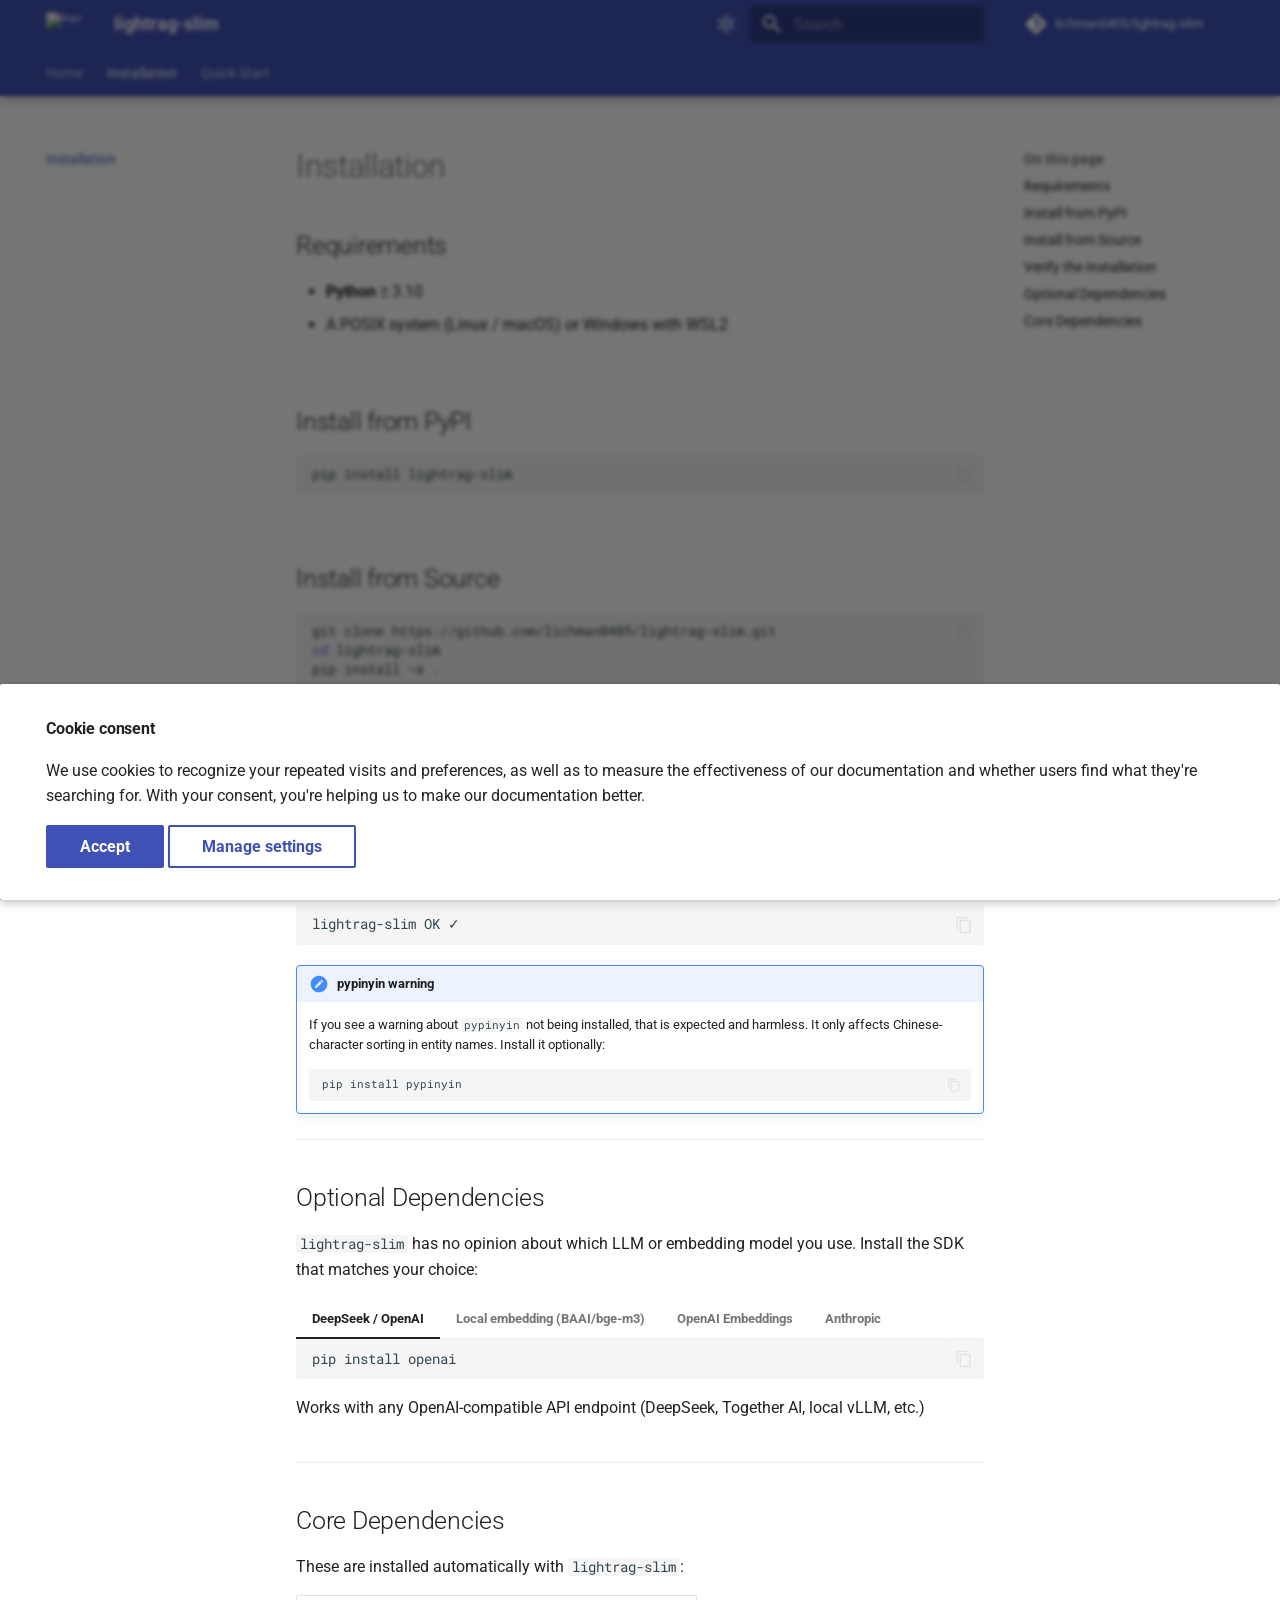
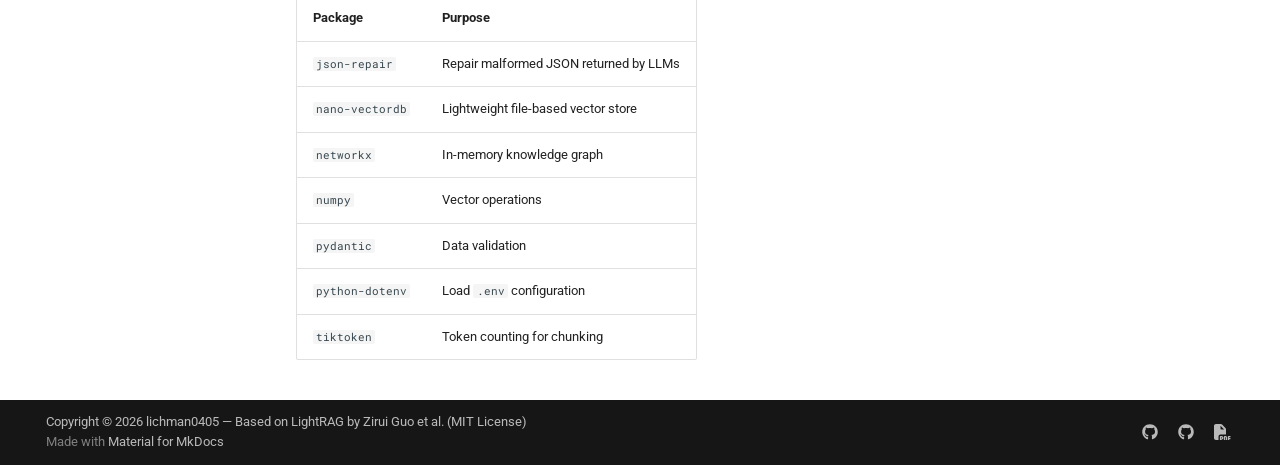
==== commit 630ec116: "Deployed df03076 with MkDocs version: 1.6.1" ====
--- a/installation/index.html
+++ b/installation/index.html
@@ -783,7 +783,7 @@
       <div class="md-copyright">
   
     <div class="md-copyright__highlight">
-      Copyright &copy; 2024 Zirui Guo et al. (LightRAG) &mdash; <a href="#__consent">Change cookie settings</a>
+      Copyright &copy; 2026 lichman0405 &mdash; Based on <a href="https://github.com/HKUDS/LightRAG" target="_blank">LightRAG</a> by Zirui Guo et al. (MIT License)
 
     </div>
   
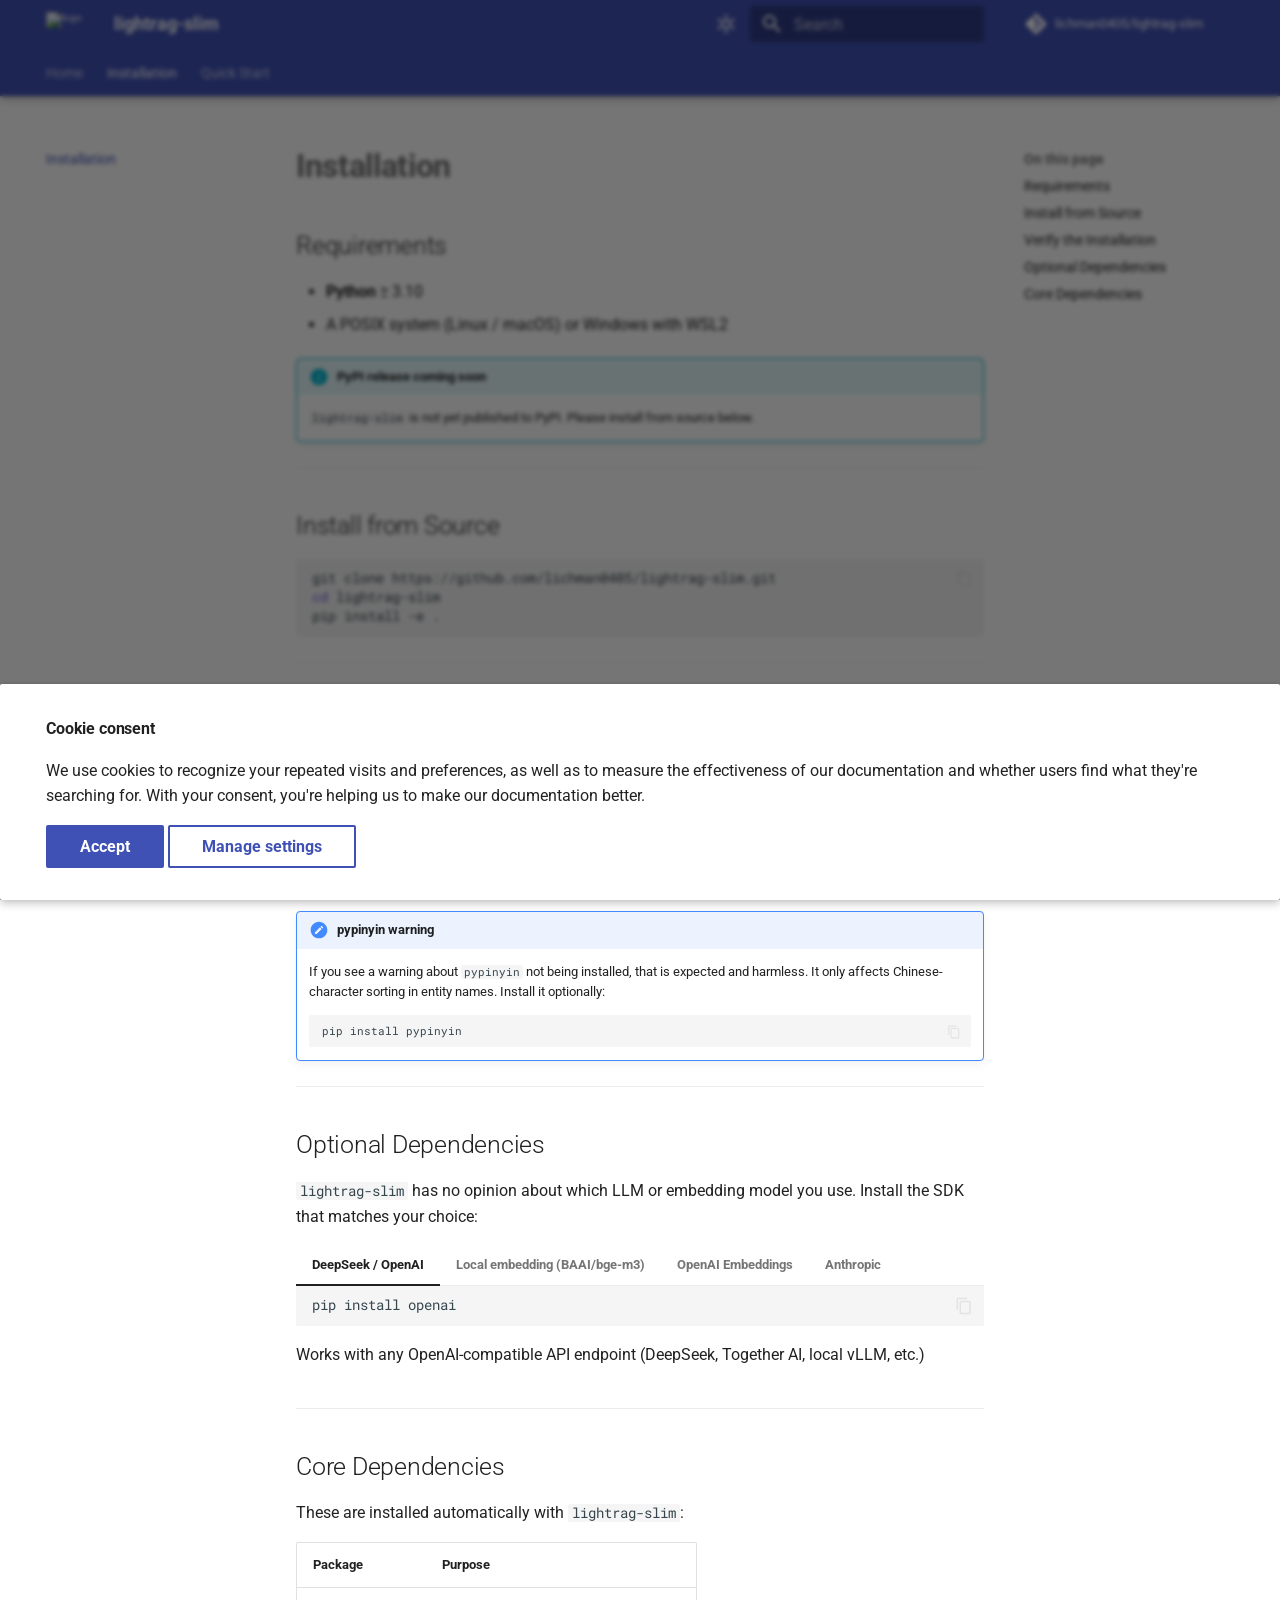
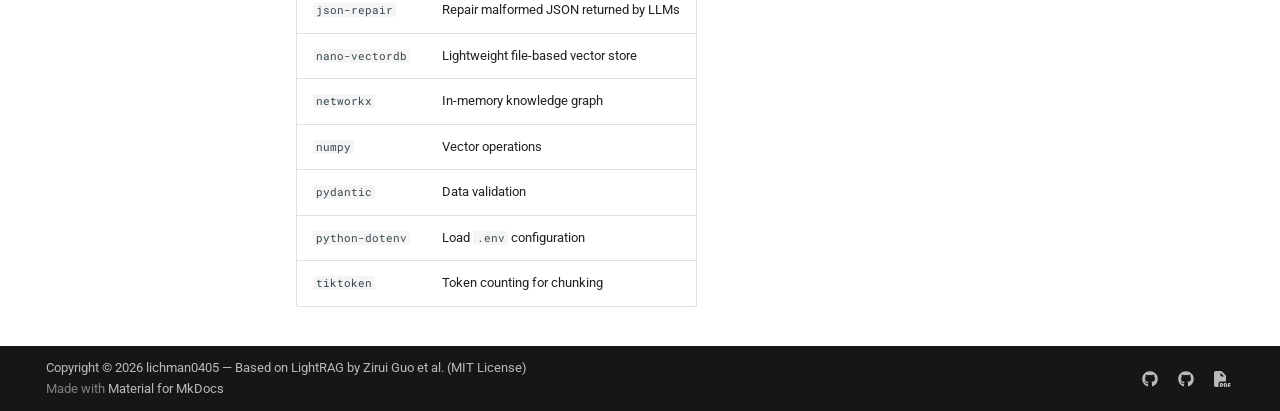
==== commit 8f8e45bc: "Deployed 69e7d0e with MkDocs version: 1.6.1" ====
--- a/installation/index.html
+++ b/installation/index.html
@@ -443,17 +443,6 @@
 </li>
       
         <li class="md-nav__item">
-  <a href="#install-from-pypi" class="md-nav__link">
-    <span class="md-ellipsis">
-      
-        Install from PyPI
-      
-    </span>
-  </a>
-  
-</li>
-      
-        <li class="md-nav__item">
   <a href="#install-from-source" class="md-nav__link">
     <span class="md-ellipsis">
       
@@ -572,17 +561,6 @@
 </li>
       
         <li class="md-nav__item">
-  <a href="#install-from-pypi" class="md-nav__link">
-    <span class="md-ellipsis">
-      
-        Install from PyPI
-      
-    </span>
-  </a>
-  
-</li>
-      
-        <li class="md-nav__item">
   <a href="#install-from-source" class="md-nav__link">
     <span class="md-ellipsis">
       
@@ -652,28 +630,28 @@
 <li><strong>Python</strong> ≥ 3.10</li>
 <li>A POSIX system (Linux / macOS) or Windows with WSL2</li>
 </ul>
-<hr />
-<h2 id="install-from-pypi">Install from PyPI<a class="headerlink" href="#install-from-pypi" title="Permanent link">&para;</a></h2>
-<div class="language-bash highlight"><pre><span></span><code><span id="__span-0-1"><a id="__codelineno-0-1" name="__codelineno-0-1" href="#__codelineno-0-1"></a>pip<span class="w"> </span>install<span class="w"> </span>lightrag-slim
-</span></code></pre></div>
+<div class="admonition info">
+<p class="admonition-title">PyPI release coming soon</p>
+<p><code>lightrag-slim</code> is not yet published to PyPI. Please install from source below.</p>
+</div>
 <hr />
 <h2 id="install-from-source">Install from Source<a class="headerlink" href="#install-from-source" title="Permanent link">&para;</a></h2>
-<div class="language-bash highlight"><pre><span></span><code><span id="__span-1-1"><a id="__codelineno-1-1" name="__codelineno-1-1" href="#__codelineno-1-1"></a>git<span class="w"> </span>clone<span class="w"> </span>https://github.com/lichman0405/lightrag-slim.git
-</span><span id="__span-1-2"><a id="__codelineno-1-2" name="__codelineno-1-2" href="#__codelineno-1-2"></a><span class="nb">cd</span><span class="w"> </span>lightrag-slim
-</span><span id="__span-1-3"><a id="__codelineno-1-3" name="__codelineno-1-3" href="#__codelineno-1-3"></a>pip<span class="w"> </span>install<span class="w"> </span>-e<span class="w"> </span>.
+<div class="language-bash highlight"><pre><span></span><code><span id="__span-0-1"><a id="__codelineno-0-1" name="__codelineno-0-1" href="#__codelineno-0-1"></a>git<span class="w"> </span>clone<span class="w"> </span>https://github.com/lichman0405/lightrag-slim.git
+</span><span id="__span-0-2"><a id="__codelineno-0-2" name="__codelineno-0-2" href="#__codelineno-0-2"></a><span class="nb">cd</span><span class="w"> </span>lightrag-slim
+</span><span id="__span-0-3"><a id="__codelineno-0-3" name="__codelineno-0-3" href="#__codelineno-0-3"></a>pip<span class="w"> </span>install<span class="w"> </span>-e<span class="w"> </span>.
 </span></code></pre></div>
 <hr />
 <h2 id="verify-the-installation">Verify the Installation<a class="headerlink" href="#verify-the-installation" title="Permanent link">&para;</a></h2>
-<div class="language-bash highlight"><pre><span></span><code><span id="__span-2-1"><a id="__codelineno-2-1" name="__codelineno-2-1" href="#__codelineno-2-1"></a>python<span class="w"> </span>-c<span class="w"> </span><span class="s2">&quot;from lightrag_slim import LightRAG, QueryParam; print(&#39;lightrag-slim OK ✓&#39;)&quot;</span>
+<div class="language-bash highlight"><pre><span></span><code><span id="__span-1-1"><a id="__codelineno-1-1" name="__codelineno-1-1" href="#__codelineno-1-1"></a>python<span class="w"> </span>-c<span class="w"> </span><span class="s2">&quot;from lightrag_slim import LightRAG, QueryParam; print(&#39;lightrag-slim OK ✓&#39;)&quot;</span>
 </span></code></pre></div>
 <p>You should see:</p>
-<div class="language-text highlight"><pre><span></span><code><span id="__span-3-1"><a id="__codelineno-3-1" name="__codelineno-3-1" href="#__codelineno-3-1"></a>lightrag-slim OK ✓
+<div class="language-text highlight"><pre><span></span><code><span id="__span-2-1"><a id="__codelineno-2-1" name="__codelineno-2-1" href="#__codelineno-2-1"></a>lightrag-slim OK ✓
 </span></code></pre></div>
 <div class="admonition note">
 <p class="admonition-title">pypinyin warning</p>
 <p>If you see a warning about <code>pypinyin</code> not being installed, that is expected and harmless.
 It only affects Chinese-character sorting in entity names. Install it optionally:
-<div class="language-bash highlight"><pre><span></span><code><span id="__span-4-1"><a id="__codelineno-4-1" name="__codelineno-4-1" href="#__codelineno-4-1"></a>pip<span class="w"> </span>install<span class="w"> </span>pypinyin
+<div class="language-bash highlight"><pre><span></span><code><span id="__span-3-1"><a id="__codelineno-3-1" name="__codelineno-3-1" href="#__codelineno-3-1"></a>pip<span class="w"> </span>install<span class="w"> </span>pypinyin
 </span></code></pre></div></p>
 </div>
 <hr />
@@ -683,23 +661,23 @@
 <div class="tabbed-set tabbed-alternate" data-tabs="1:4"><input checked="checked" id="__tabbed_1_1" name="__tabbed_1" type="radio" /><input id="__tabbed_1_2" name="__tabbed_1" type="radio" /><input id="__tabbed_1_3" name="__tabbed_1" type="radio" /><input id="__tabbed_1_4" name="__tabbed_1" type="radio" /><div class="tabbed-labels"><label for="__tabbed_1_1">DeepSeek / OpenAI</label><label for="__tabbed_1_2">Local embedding (BAAI/bge-m3)</label><label for="__tabbed_1_3">OpenAI Embeddings</label><label for="__tabbed_1_4">Anthropic</label></div>
 <div class="tabbed-content">
 <div class="tabbed-block">
-<div class="language-bash highlight"><pre><span></span><code><span id="__span-5-1"><a id="__codelineno-5-1" name="__codelineno-5-1" href="#__codelineno-5-1"></a>pip<span class="w"> </span>install<span class="w"> </span>openai
+<div class="language-bash highlight"><pre><span></span><code><span id="__span-4-1"><a id="__codelineno-4-1" name="__codelineno-4-1" href="#__codelineno-4-1"></a>pip<span class="w"> </span>install<span class="w"> </span>openai
 </span></code></pre></div>
 <p>Works with any OpenAI-compatible API endpoint (DeepSeek, Together AI, local vLLM, etc.)</p>
 </div>
 <div class="tabbed-block">
-<div class="language-bash highlight"><pre><span></span><code><span id="__span-6-1"><a id="__codelineno-6-1" name="__codelineno-6-1" href="#__codelineno-6-1"></a>pip<span class="w"> </span>install<span class="w"> </span>sentence-transformers
+<div class="language-bash highlight"><pre><span></span><code><span id="__span-5-1"><a id="__codelineno-5-1" name="__codelineno-5-1" href="#__codelineno-5-1"></a>pip<span class="w"> </span>install<span class="w"> </span>sentence-transformers
 </span></code></pre></div>
 <p>Downloads and runs the <code>BAAI/bge-m3</code> model locally (1 GB, CPU-compatible).
 No API key needed.</p>
 </div>
 <div class="tabbed-block">
-<div class="language-bash highlight"><pre><span></span><code><span id="__span-7-1"><a id="__codelineno-7-1" name="__codelineno-7-1" href="#__codelineno-7-1"></a>pip<span class="w"> </span>install<span class="w"> </span>openai
+<div class="language-bash highlight"><pre><span></span><code><span id="__span-6-1"><a id="__codelineno-6-1" name="__codelineno-6-1" href="#__codelineno-6-1"></a>pip<span class="w"> </span>install<span class="w"> </span>openai
 </span></code></pre></div>
 <p>Use <code>text-embedding-3-small</code> or <code>text-embedding-3-large</code> via the OpenAI API.</p>
 </div>
 <div class="tabbed-block">
-<div class="language-bash highlight"><pre><span></span><code><span id="__span-8-1"><a id="__codelineno-8-1" name="__codelineno-8-1" href="#__codelineno-8-1"></a>pip<span class="w"> </span>install<span class="w"> </span>anthropic
+<div class="language-bash highlight"><pre><span></span><code><span id="__span-7-1"><a id="__codelineno-7-1" name="__codelineno-7-1" href="#__codelineno-7-1"></a>pip<span class="w"> </span>install<span class="w"> </span>anthropic
 </span></code></pre></div>
 <p>Use Claude models for the LLM function.</p>
 </div>
--- a/stylesheets/extra.css
+++ b/stylesheets/extra.css
@@ -1,123 +1,7 @@
-/* ============================================================
-   Hero banner — displays on the home page
-   ============================================================ */
-.md-typeset .hero {
-  padding: 3rem 1rem 2.5rem;
-  text-align: center;
-  background: linear-gradient(135deg,
-    var(--md-primary-fg-color) 0%,
-    #7c3aed 60%,
-    #4f46e5 100%);
-  border-radius: 0.75rem;
-  margin-bottom: 2rem;
-  color: #fff;
+/* lightrag-slim docs — minimal overrides only.
+   The Material theme handles everything else. */
+
+/* Increase h1 weight on the home page */
+[data-md-color-scheme] .md-typeset h1 {
+  font-weight: 700;
 }
-
-.md-typeset .hero h1 {
-  color: #fff !important;
-  font-size: 2.4rem;
-  font-weight: 800;
-  letter-spacing: -0.5px;
-  margin-bottom: 0.5rem;
-}
-
-.md-typeset .hero .hero-subtitle {
-  font-size: 1.1rem;
-  opacity: 0.88;
-  margin-bottom: 1.6rem;
-  line-height: 1.6;
-}
-
-.md-typeset .hero .hero-badges {
-  display: flex;
-  gap: 0.5rem;
-  justify-content: center;
-  flex-wrap: wrap;
-  margin-bottom: 1.8rem;
-}
-
-.md-typeset .hero .hero-buttons {
-  display: flex;
-  gap: 1rem;
-  justify-content: center;
-  flex-wrap: wrap;
-}
-
-.md-typeset .hero .btn {
-  display: inline-block;
-  padding: 0.6rem 1.4rem;
-  border-radius: 0.4rem;
-  font-weight: 600;
-  font-size: 0.95rem;
-  text-decoration: none !important;
-  transition: transform 0.15s, box-shadow 0.15s;
-}
-
-.md-typeset .hero .btn:hover {
-  transform: translateY(-2px);
-  box-shadow: 0 4px 16px rgba(0,0,0,0.25);
-}
-
-.md-typeset .hero .btn-primary {
-  background: #fff;
-  color: var(--md-primary-fg-color) !important;
-}
-
-.md-typeset .hero .btn-outline {
-  border: 2px solid rgba(255,255,255,0.75);
-  color: #fff !important;
-}
-
-/* ============================================================
-   Feature grid — three-column cards on the home page
-   ============================================================ */
-.md-typeset .feature-grid {
-  display: grid;
-  grid-template-columns: repeat(auto-fit, minmax(200px, 1fr));
-  gap: 1.2rem;
-  margin: 2rem 0;
-}
-
-.md-typeset .feature-card {
-  background: var(--md-code-bg-color);
-  border: 1px solid var(--md-default-fg-color--lightest);
-  border-radius: 0.6rem;
-  padding: 1.2rem 1rem;
-  text-align: center;
-}
-
-.md-typeset .feature-card .icon {
-  font-size: 2rem;
-  margin-bottom: 0.4rem;
-}
-
-.md-typeset .feature-card h3 {
-  font-size: 0.95rem;
-  font-weight: 700;
-  margin: 0.3rem 0 0.4rem;
-}
-
-.md-typeset .feature-card p {
-  font-size: 0.82rem;
-  color: var(--md-default-fg-color--light);
-  margin: 0;
-  line-height: 1.5;
-}
-
-/* ============================================================
-   Acknowledgement box
-   ============================================================ */
-.md-typeset .ack-box {
-  border-left: 4px solid var(--md-primary-fg-color);
-  background: var(--md-code-bg-color);
-  border-radius: 0 0.5rem 0.5rem 0;
-  padding: 1rem 1.2rem;
-  margin: 1.5rem 0;
-  font-size: 0.92rem;
-}
-
-.md-typeset .ack-box strong {
-  display: block;
-  margin-bottom: 0.3rem;
-  font-size: 1rem;
-}
